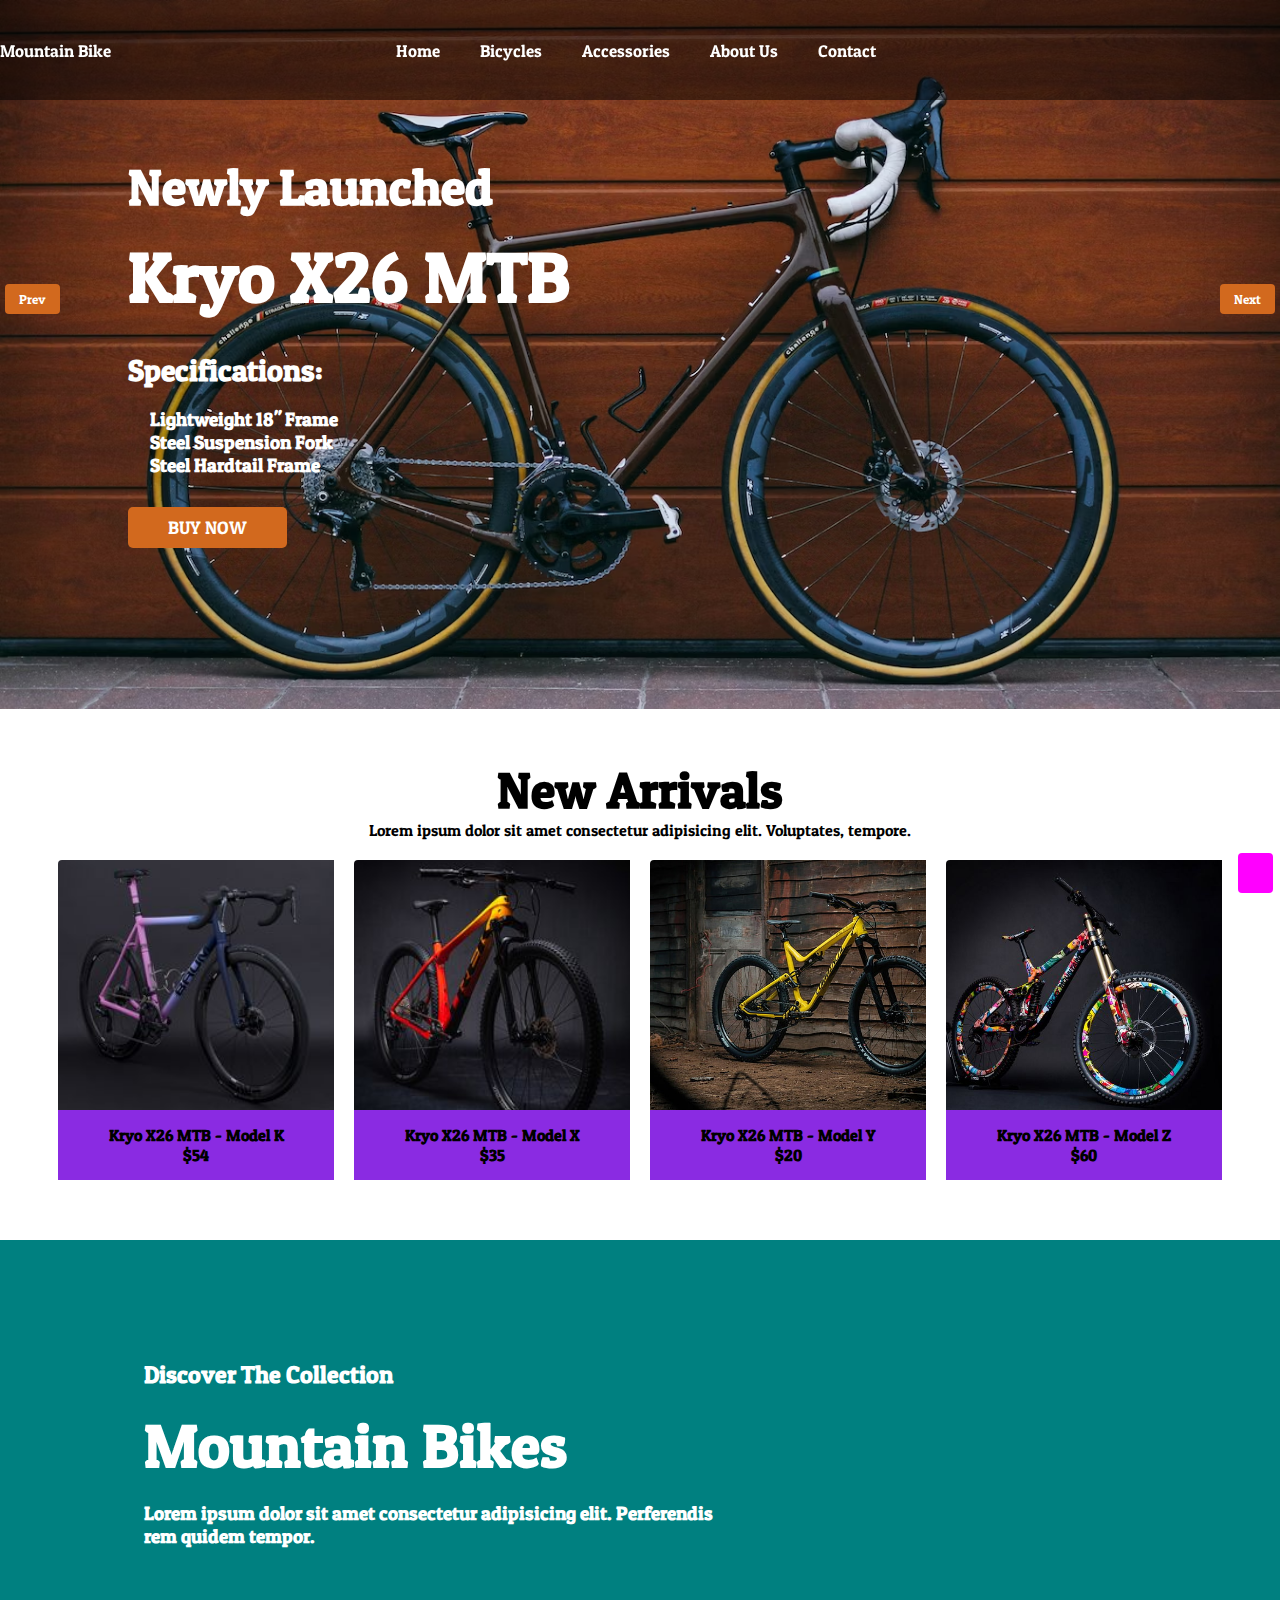
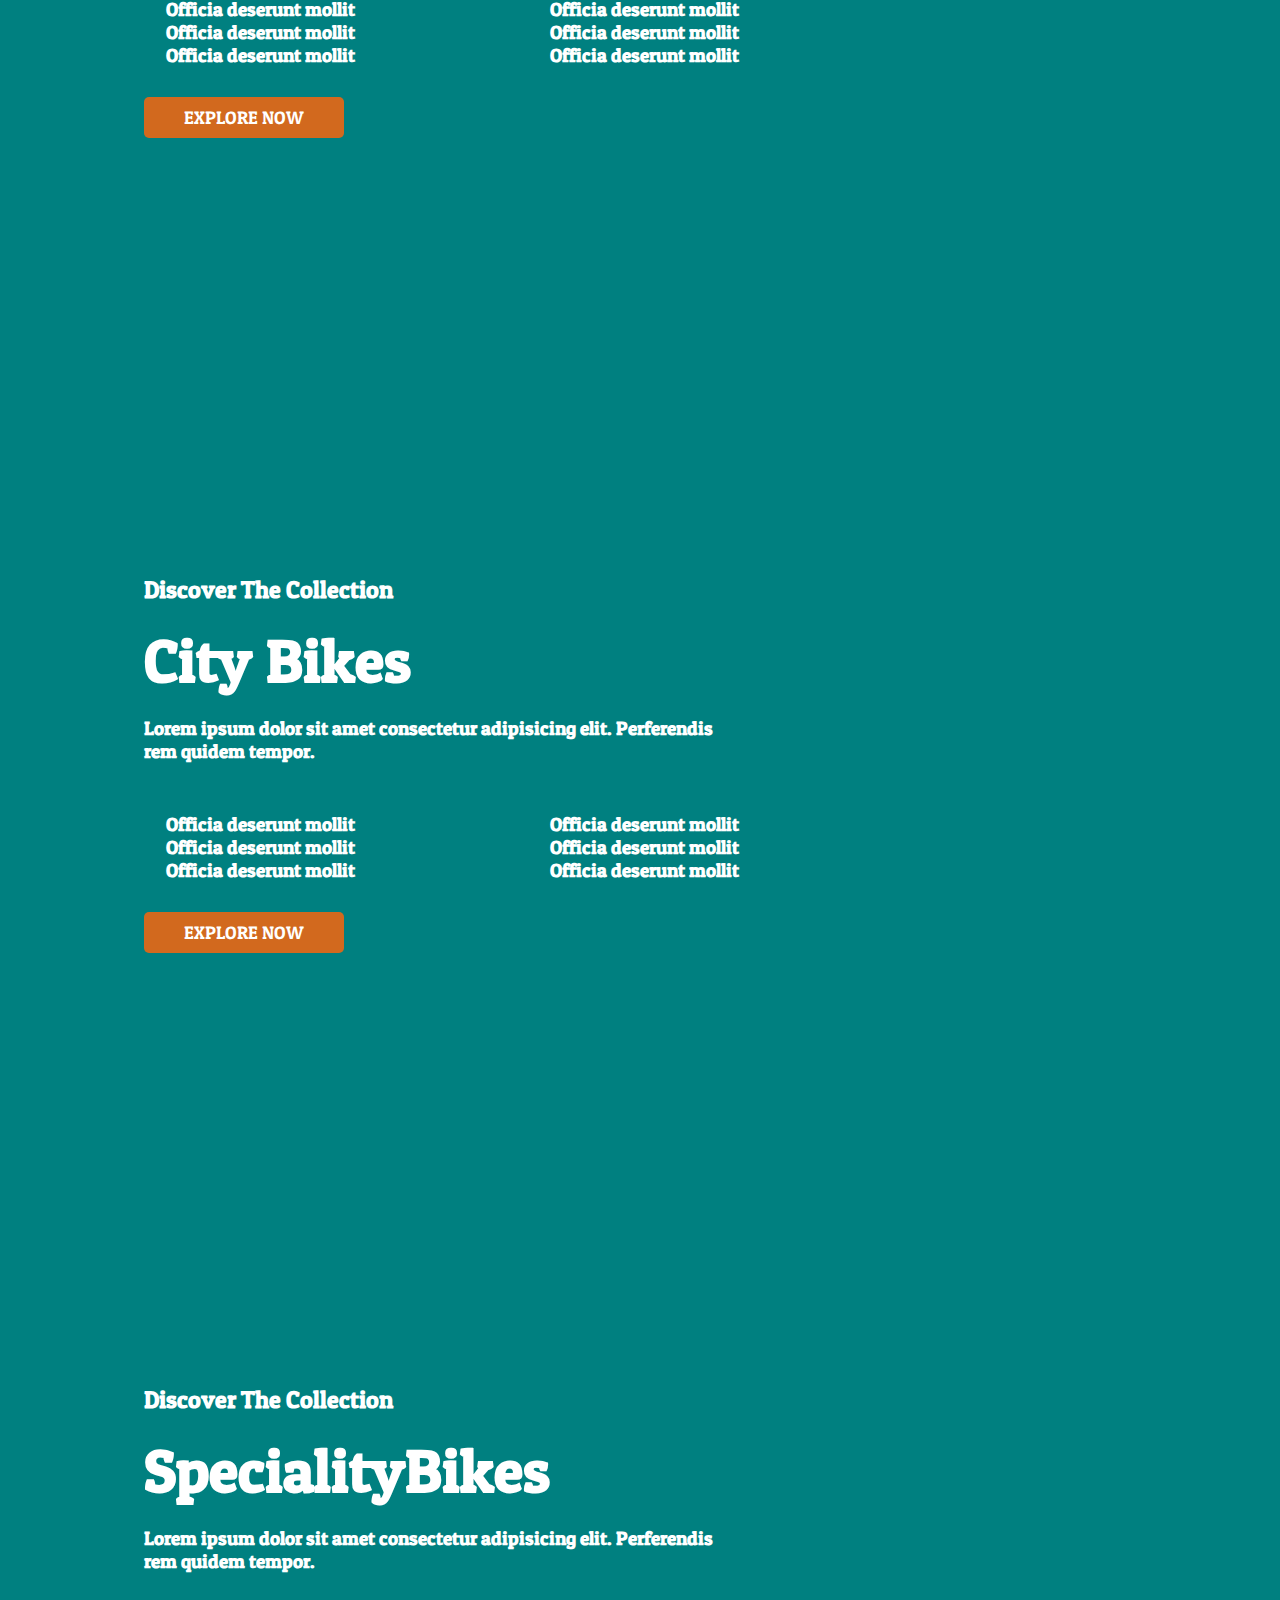
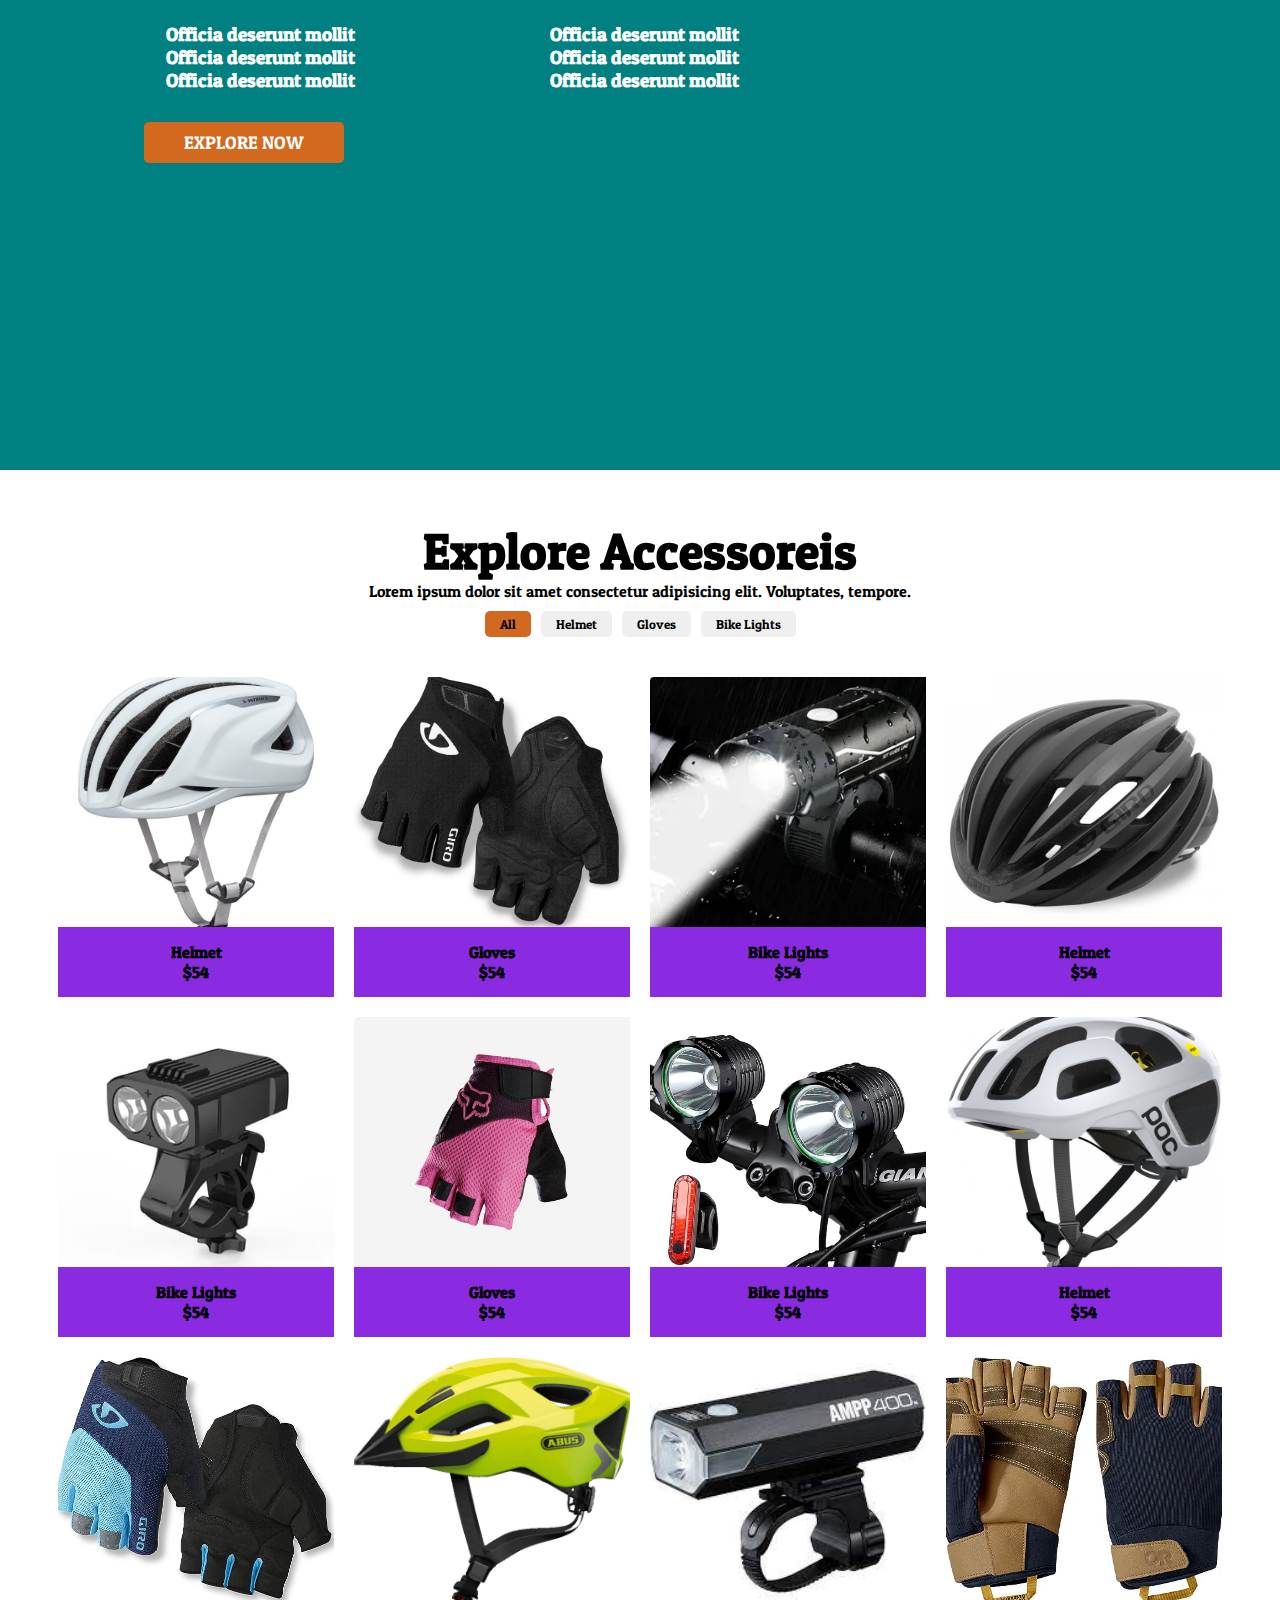
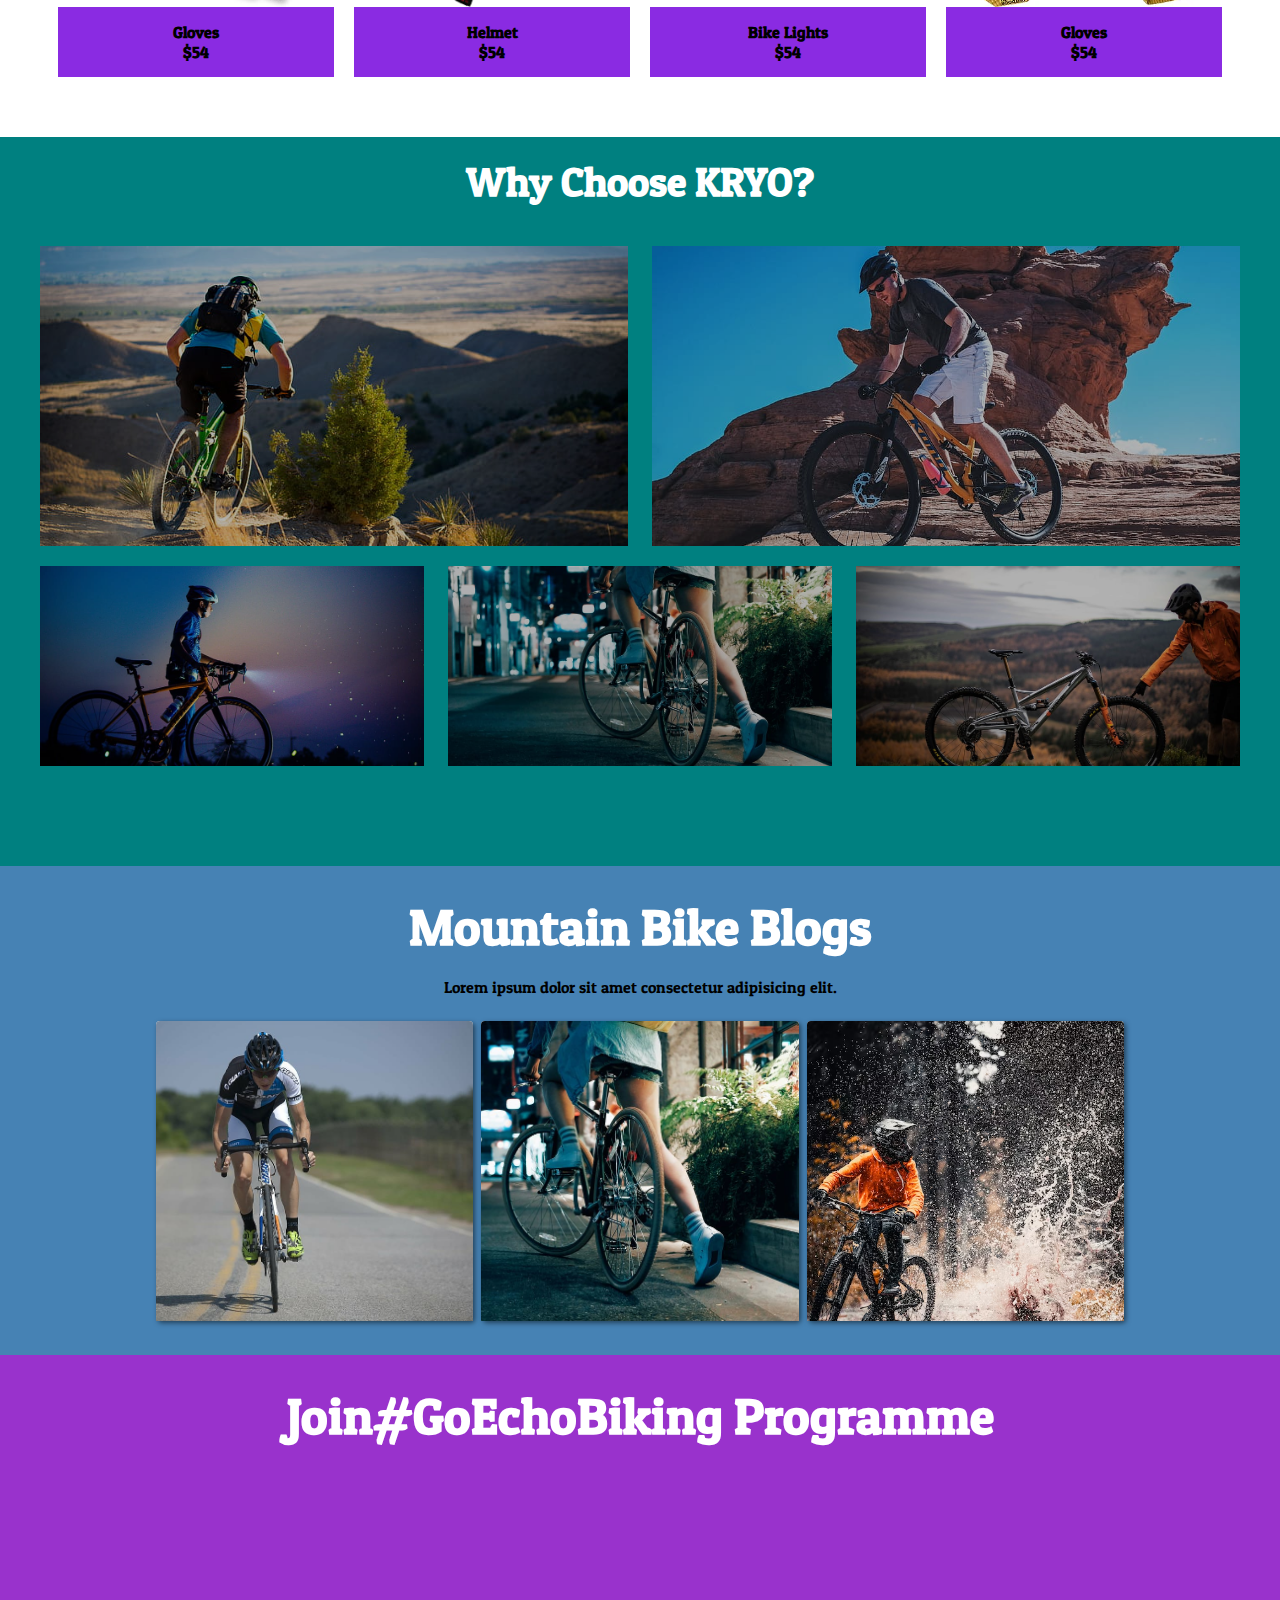
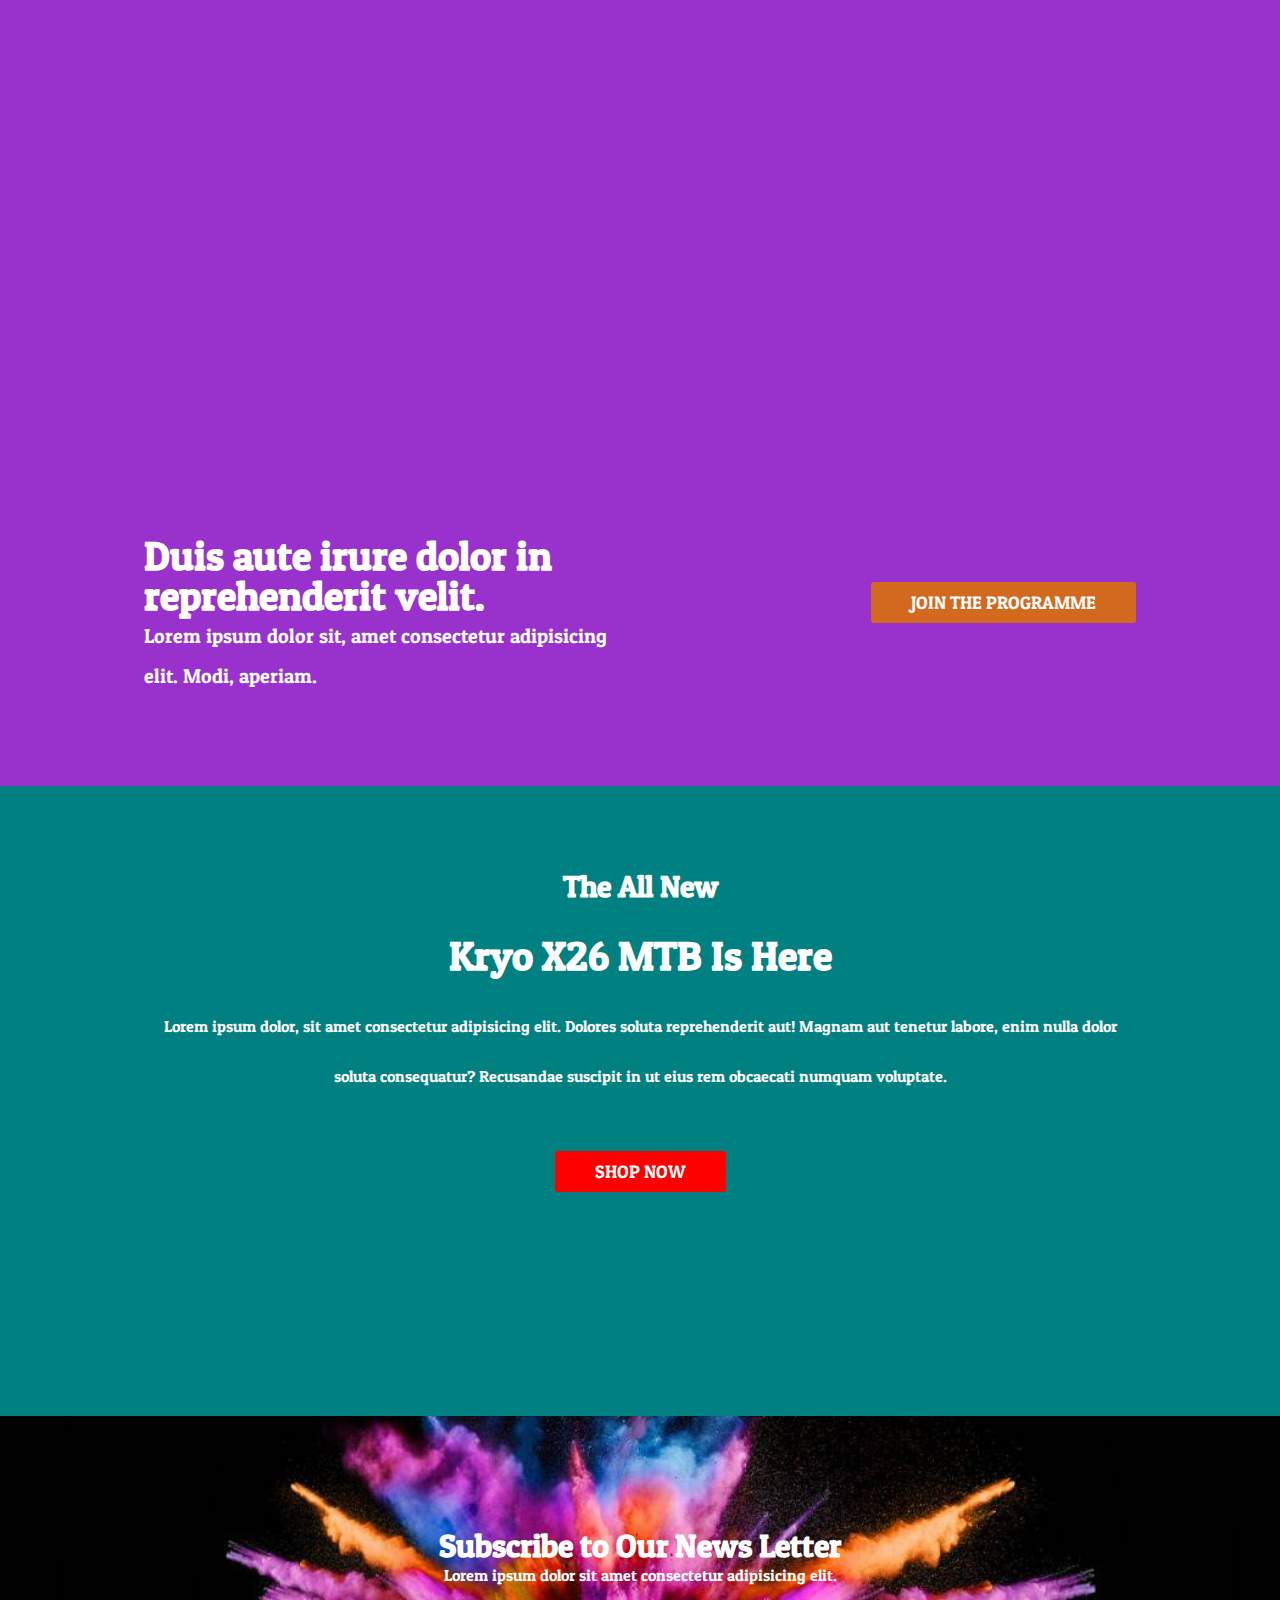
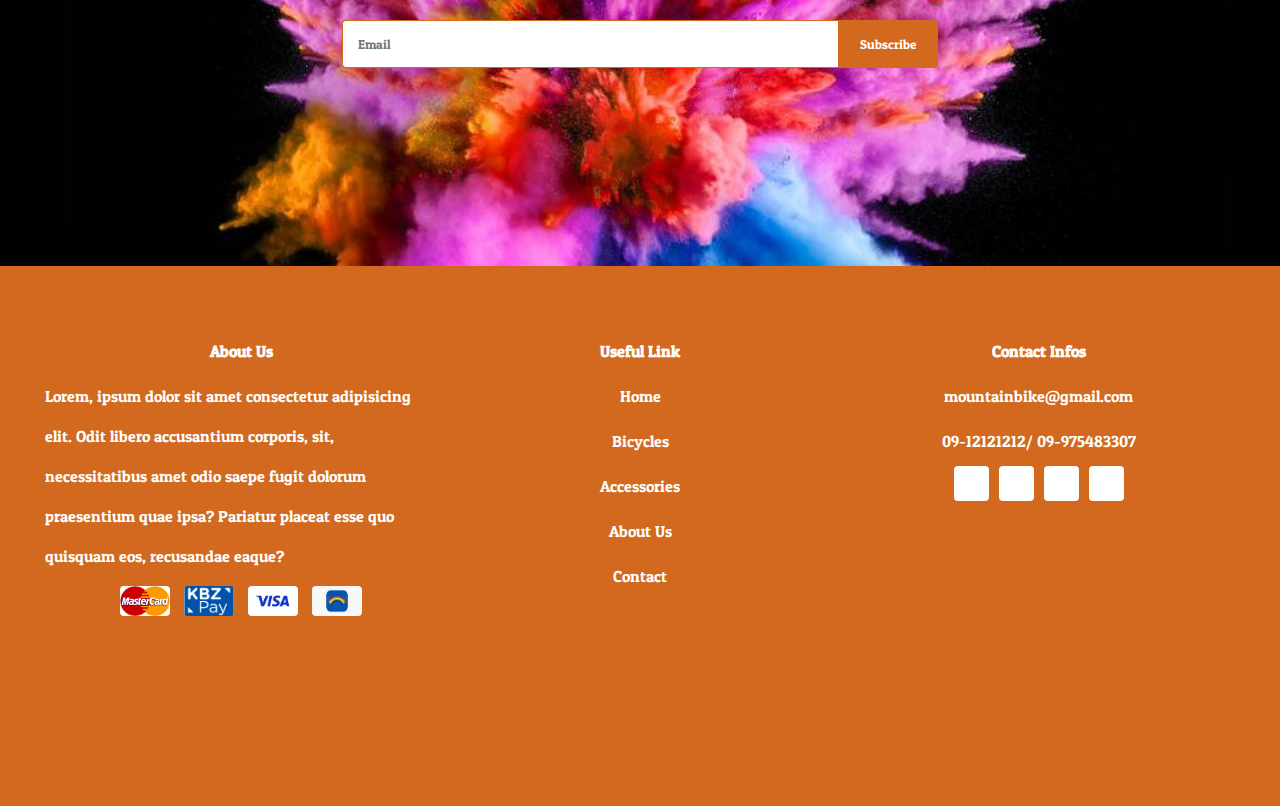
==== index.html @ 36366151 "mtk" ====
<!DOCTYPE html>
<html lang="en">

<head>
    <meta charset="UTF-8">
    <meta name="viewport" content="width=device-width, initial-scale=1.0">
    <title>Mountain Bike Project</title>
    <link rel="stylesheet" href="assets/css/app.css">
    <link rel="stylesheet" href="assets/css/media_query.css">
    <link href="https://unpkg.com/aos@2.3.1/dist/aos.css" rel="stylesheet">
    <link href="https://fonts.googleapis.com/css2?family=Patua+One&display=swap" rel="stylesheet">
    <link rel="stylesheet" href="https://cdnjs.cloudflare.com/ajax/libs/font-awesome/6.4.0/css/all.min.css"
        integrity="sha512-iecdLmaskl7CVkqkXNQ/ZH/XLlvWZOJyj7Yy7tcenmpD1ypASozpmT/E0iPtmFIB46ZmdtAc9eNBvH0H/ZpiBw=="
        crossorigin="anonymous" referrerpolicy="no-referrer" />

</head>

<body>
    <div class="main">
        <!-- Nav Section -->
        <nav id="nav">
            <div class="container">
                <div class="navbar-brand">
                    <a href="index.html">Mountain Bike</a>
                    <ul class="mobile-navbar-icon" id="mobile-navbar-icon">
                
                        <li class="icon-item">
                            <a href=""><i class="fas fa-user"></i></a>
                        </li>
                        <li class="icon-item">
                            <a href=""><i class="fas fa-heart"></i></a>
                        </li>
                        <li class="icon-item">
                            <a href=""><i class="fas fa-shopping-bag"></i></a>
                        </li>
                    </ul>
                    <span id="hambargar"><i class="fas fa-bars"></i></span>
                </div>

                <ul class="navbar-menu" id="navbar-menu">
                    <li><a href="index.html">Home</a></li>
                    <li><a href="#collection">Bicycles</a></li>
                    <li><a href="#products">Accessories</a></li>
                    <li><a href="#blog">About Us</a></li>
                    <li><a href="#footer">Contact</a></li>

                </ul>

                <ul class="navbar-icon">
         
                    <li class="icon-item">
                        <a href=""><i class="fas fa-user"></i></a>
                    </li>
                    <li class="icon-item">
                        <a href=""><i class="fas fa-heart"></i></a>
                    </li>
                    <li class="icon-item">
                        <a href=""><i class="fas fa-shopping-bag"></i></a>
                    </li>

                </ul>
            </div>
        </nav>

        <!-- Slider Section -->
        <section id="slider">
            <div class="container">
                <img src="/assets/images/home bicycle.avif" id="slider1" class="slider active">
                <img src="/assets/images/new bike2.avif" id="slider2" class="slider">
                <img src="/assets/images/new bike4.avif" id="slider3" class="slider">

                <div class="controls">
                    <button class="prev" id="prev_btn"><i class="fas fa-chevron-left"></i> Prev</button>
                    <button class="next" id="next_btn"><i class="fas fa-chevron-right"></i> Next</button>
                </div>

                <div class = "content">
                    <h2>Newly Launched</h2>
                    <h1 class = "mb-30">Kryo X26 MTB</h1>
                    <h3 class = "title ">Specifications:</h3>
                    <div class="second-content">
                        <div class="icon">
                            <i class="fa-solid fa-bullseye"></i>
                            <h3>Lightweight 18" Frame</h3>
                        </div>
                        <div class="icon">
                            <i class="fa-solid fa-bullseye"></i>
                            <h3>Steel Suspension Fork</h3>
                        </div>
                        <div class="icon">
                            <i class="fa-solid fa-bullseye"></i>
                            <h3>Steel Hardtail Frame</h3>
                        </div>
                    </div>
                    <button class = "btn"><a href = "index.html">Buy Now</a></button>
                </div>
            </div>
        </section>

        <!-- New Arrival -->
        <section id="new-arrival" class="products" >
            <div class="container">
                <h2 class="title">New Arrivals</h2>
                <p>Lorem ipsum dolor sit amet consectetur adipisicing elit. Voluptates, tempore.</p>
                <div class="cards">
                    <div class="card">
                        <img src="/assets/images/new bike5.jpg" alt="">
                        <div class="content">
                            <h4>Kryo X26 MTB - Model K</h4>
                            <div class="rating">
                                <i class="fa-solid fa-star"></i>
                                <i class="fa-solid fa-star"></i>
                                <i class="fa-solid fa-star"></i>
                                <i class="fa-solid fa-star"></i>
                                <i class="fa-regular fa-star-half-stroke"></i>

                            </div>
                            <h4>$54</h4>
                        </div>

                        <div class="actions" id="actions">
                            <span><i class="far fa-heart"></i></span>
                            <span><i class="fas fa-shopping-bag"></i></span>
                            <span>
                                <a href="product_detail.html"><i class="fas fa-search"></i></a>
                            </span>
                        </div>
                    </div>

                    <div class="card">
                        <img src="/assets/images/new bike3.jpg" alt="">
                        <div class="content">
                            <h4>Kryo X26 MTB - Model X</h4>
                            <div class="rating">
                                <i class="fa-solid fa-star"></i>
                                <i class="fa-solid fa-star"></i>
                                <i class="fa-solid fa-star"></i>
                                <i class="fa-regular fa-star"></i>
                                <i class="fa-regular fa-star"></i>

                            </div>
                            <h4>$35</h4>
                        </div>

                        <div class="actions" id="actions">
                            <span><i class="far fa-heart"></i></span>
                            <span><i class="fas fa-shopping-bag"></i></span>
                            <span>
                                <a href="product_detail.html"><i class="fas fa-search"></i></a>
                            </span>
                        </div>
                    </div>

                    <div class="card">
                        <img src="/assets/images/bike9.jpg" alt="">
                        <div class="content">
                            <h4>Kryo X26 MTB - Model Y</h4>
                            <div class="rating">
                                <i class="fa-solid fa-star"></i>
                                <i class="fa-solid fa-star"></i>
                                <i class="fa-regular fa-star"></i>
                                <i class="fa-regular fa-star"></i>
                                <i class="fa-regular fa-star"></i>

                            </div>
                            <h4>$20</h4>
                        </div>

                        <div class="actions" id="actions">
                            <span><i class="far fa-heart"></i></span>
                            <span><i class="fas fa-shopping-bag"></i></span>
                            <span>
                                <a href="product_detail.html"><i class="fas fa-search"></i></a>
                            </span>
                        </div>
                    </div>

                    <div class="card">
                        <img src="/assets/images/new bike1.jpg" alt="">
                        <div class="content">
                            <h4>Kryo X26 MTB - Model Z</h4>
                            <div class="rating">
                                <i class="fa-solid fa-star"></i>
                                <i class="fa-solid fa-star"></i>
                                <i class="fa-solid fa-star"></i>
                                <i class="fa-solid fa-star"></i>
                                <i class="fa-solid fa-star"></i>

                            </div>
                            <h4>$60</h4>
                        </div>

                        <div class="actions" id="actions">
                            <span><i class="far fa-heart"></i></span>
                            <span><i class="fas fa-shopping-bag"></i></span>
                            <span>
                                <a href="product_detail.html"><i class="fas fa-search"></i></a>
                            </span>
                        </div>
                    </div>

                </div>
            </div>
        </section>

        <!-- Collection -->
        <section id="collection">
            <div class="main-container">
                <div class="container">
                    <div class="content">
                        <h2>Discover The Collection</h2>
                        <h1>Mountain Bikes</h1>
                        <h3>Lorem ipsum dolor sit amet consectetur adipisicing elit. Perferendis rem quidem tempor.</h3>
                    </div>
                    <div class="second-container">
                        <div class="second-content">
                            <div class="icon">
                                <i class="fa-solid fa-bullseye"></i>
                                <h3>Officia deserunt mollit</h3>
                            </div>
                            <div class="icon">
                                <i class="fa-solid fa-bullseye"></i>
                                <h3>Officia deserunt mollit</h3>
                            </div>
                            <div class="icon">
                                <i class="fa-solid fa-bullseye"></i>
                                <h3>Officia deserunt mollit</h3>
                            </div>
                        </div>

                        <div class="second-content">
                            <div class="icon">
                                <i class="fa-solid fa-bullseye"></i>
                                <h3>Officia deserunt mollit</h3>
                            </div>
                            <div class="icon">
                                <i class="fa-solid fa-bullseye"></i>
                                <h3>Officia deserunt mollit</h3>
                            </div>
                            <div class="icon">
                                <i class="fa-solid fa-bullseye"></i>
                                <h3>Officia deserunt mollit</h3>
                            </div>
                        </div>
                    </div>
                    <button type="submit" class="btn">Explore Now</button>
                </div>
            </div>


        </section>

        <!-- Collection -->
        <section id="collection" class="collection2">
            <div class="main-container">
                <div class="container">
                    <div class="content">
                        <h2>Discover The Collection</h2>
                        <h1>City Bikes</h1>
                        <h3>Lorem ipsum dolor sit amet consectetur adipisicing elit. Perferendis rem quidem tempor.</h3>
                    </div>
                    <div class="second-container">
                        <div class="second-content">
                            <div class="icon">
                                <i class="fa-solid fa-bullseye"></i>
                                <h3>Officia deserunt mollit</h3>
                            </div>
                            <div class="icon">
                                <i class="fa-solid fa-bullseye"></i>
                                <h3>Officia deserunt mollit</h3>
                            </div>
                            <div class="icon">
                                <i class="fa-solid fa-bullseye"></i>
                                <h3>Officia deserunt mollit</h3>
                            </div>
                        </div>

                        <div class="second-content">
                            <div class="icon">
                                <i class="fa-solid fa-bullseye"></i>
                                <h3>Officia deserunt mollit</h3>
                            </div>
                            <div class="icon">
                                <i class="fa-solid fa-bullseye"></i>
                                <h3>Officia deserunt mollit</h3>
                            </div>
                            <div class="icon">
                                <i class="fa-solid fa-bullseye"></i>
                                <h3>Officia deserunt mollit</h3>
                            </div>
                        </div>
                    </div>
                    <button type="submit" class="btn">Explore Now</button>
                </div>
            </div>


        </section>

        <!-- Collection -->
        <section id="collection" class="collection3">
            <div class="main-container">
                <div class="container">
                    <div class="content">
                        <h2>Discover The Collection</h2>
                        <h1>SpecialityBikes</h1>
                        <h3>Lorem ipsum dolor sit amet consectetur adipisicing elit. Perferendis rem quidem tempor.</h3>
                    </div>
                    <div class="second-container">
                        <div class="second-content">
                            <div class="icon">
                                <i class="fa-solid fa-bullseye"></i>
                                <h3>Officia deserunt mollit</h3>
                            </div>
                            <div class="icon">
                                <i class="fa-solid fa-bullseye"></i>
                                <h3>Officia deserunt mollit</h3>
                            </div>
                            <div class="icon">
                                <i class="fa-solid fa-bullseye"></i>
                                <h3>Officia deserunt mollit</h3>
                            </div>
                        </div>

                        <div class="second-content">
                            <div class="icon">
                                <i class="fa-solid fa-bullseye"></i>
                                <h3>Officia deserunt mollit</h3>
                            </div>
                            <div class="icon">
                                <i class="fa-solid fa-bullseye"></i>
                                <h3>Officia deserunt mollit</h3>
                            </div>
                            <div class="icon">
                                <i class="fa-solid fa-bullseye"></i>
                                <h3>Officia deserunt mollit</h3>
                            </div>
                        </div>
                    </div>
                    <button type="submit" class="btn">Explore Now</button>
                </div>
            </div>


        </section>

        <!-- Popular Products Section -->
        <section id="products" class="products">
            <div class="container">
                <h2 class="title">Explore Accessoreis</h2>
                <p>Lorem ipsum dolor sit amet consectetur adipisicing elit. Voluptates, tempore.</p>
                <div class="filterable-btns">
                    <button id="all_btn" class="active">All</button>
                    <button id="helmet_btn">Helmet</button>
                    <button id="gloves_btn">Gloves</button>
                    <button id="light_btn">Bike Lights</button>

                </div>
                <div class="cards">
                    <div class="card pcard helmet">
                        <img src="/assets/images/helmet1.jpg" alt="">
                        <div class="content">
                            <h4>Helmet</h4>
                            <div class="rating">
                                <i class="fa-solid fa-star"></i>
                                <i class="fa-solid fa-star"></i>
                                <i class="fa-regular fa-star"></i>
                                <i class="fa-regular fa-star"></i>
                                <i class="fa-regular fa-star"></i>
                            </div>
                            <h4>$54</h4>
                        </div>

                        <div class="actions" id="actions">
                            <span><i class="far fa-heart"></i></span>
                            <span><i class="fas fa-shopping-bag"></i></span>
                            <span><i class="fas fa-search"></i></span>
                        </div>
                    </div>

                    <div class="card pcard gloves">
                        <img src="/assets/images/gloves1.jpg" alt="">
                        <div class="content">
                            <h4>Gloves</h4>
                            <div class="rating">
                                <i class="fa-solid fa-star"></i>
                                <i class="fa-solid fa-star"></i>
                                <i class="fa-regular fa-star-half-stroke"></i>
                                <i class="fa-regular fa-star"></i>
                                <i class="fa-regular fa-star"></i>
                            </div>
                            <h4>$54</h4>
                        </div>

                        <div class="actions" id="actions">
                            <span><i class="far fa-heart"></i></span>
                            <span><i class="fas fa-shopping-bag"></i></span>
                            <span><i class="fas fa-search"></i></span>
                        </div>
                    </div>

                    <div class="card pcard light">
                        <img src="/assets/images/light1.webp" alt="">
                        <div class="content">
                            <h4>Bike Lights</h4>
                            <div class="rating">
                                <i class="fa-solid fa-star"></i>
                                <i class="fa-solid fa-star"></i>
                                <i class="fa-solid fa-star"></i>
                                <i class="fa-regular fa-star-half-stroke"></i>
                                <i class="fa-regular fa-star"></i>
                            </div>
                            <h4>$54</h4>
                        </div>

                        <div class="actions" id="actions">
                            <span><i class="far fa-heart"></i></span>
                            <span><i class="fas fa-shopping-bag"></i></span>
                            <span><i class="fas fa-search"></i></span>
                        </div>
                    </div>

                    <div class="card pcard helmet">
                        <img src="/assets/images/helmet2.jpg" alt="">
                        <div class="content">
                            <h4>Helmet</h4>
                            <div class="rating">
                                <i class="fa-solid fa-star"></i>
                                <i class="fa-regular fa-star-half-stroke"></i>
                                <i class="fa-regular fa-star"></i>
                                <i class="fa-regular fa-star"></i>
                                <i class="fa-regular fa-star"></i>
                            </div>
                            <h4>$54</h4>
                        </div>

                        <div class="actions" id="actions">
                            <span><i class="far fa-heart"></i></span>
                            <span><i class="fas fa-shopping-bag"></i></span>
                            <span><i class="fas fa-search"></i></span>
                        </div>
                    </div>

                    <div class="card pcard light">
                        <img src="/assets/images/light2.webp" alt="">
                        <div class="content">
                            <h4>Bike Lights</h4>
                            <div class="rating">
                                <i class="fa-solid fa-star"></i>
                                <i class="fa-solid fa-star"></i>
                                <i class="fa-solid fa-star"></i>
                                <i class="fa-regular fa-star-half-stroke"></i>
                                <i class="fa-regular fa-star"></i>
                            </div>
                            <h4>$54</h4>
                        </div>

                        <div class="actions" id="actions">
                            <span><i class="far fa-heart"></i></span>
                            <span><i class="fas fa-shopping-bag"></i></span>
                            <span><i class="fas fa-search"></i></span>
                        </div>
                    </div>

                    <div class="card pcard gloves">
                        <img src="/assets/images/gloves2.jpg" alt="">
                        <div class="content">
                            <h4>Gloves</h4>
                            <div class="rating">
                                <i class="fa-solid fa-star"></i>
                                <i class="fa-solid fa-star"></i>
                                <i class="fa-solid fa-star"></i>
                                <i class="fa-solid fa-star"></i>
                                <i class="fa-solid fa-star"></i>

                            </div>
                            <h4>$54</h4>
                        </div>

                        <div class="actions" id="actions">
                            <span><i class="far fa-heart"></i></span>
                            <span><i class="fas fa-shopping-bag"></i></span>
                            <span><i class="fas fa-search"></i></span>
                        </div>
                    </div>

                    <div class="card pcard light">
                        <img src="/assets/images/light3.jpg" alt="">
                        <div class="content">
                            <h4>Bike Lights</h4>
                            <div class="rating">
                                <i class="fa-solid fa-star"></i>
                                <i class="fa-solid fa-star"></i>
                                <i class="fa-regular fa-star"></i>
                                <i class="fa-regular fa-star"></i>
                                <i class="fa-regular fa-star"></i>
                            </div>
                            <h4>$54</h4>
                        </div>

                        <div class="actions" id="actions">
                            <span><i class="far fa-heart"></i></span>
                            <span><i class="fas fa-shopping-bag"></i></span>
                            <span><i class="fas fa-search"></i></span>
                        </div>
                    </div>

                    <div class="card pcard helmet">
                        <img src="/assets/images/helmet3.jpg" alt="">
                        <div class="content">
                            <h4>Helmet</h4>
                            <div class="rating">
                                <i class="fa-solid fa-star"></i>
                                <i class="fa-regular fa-star-half-stroke"></i>
                                <i class="fa-regular fa-star"></i>
                                <i class="fa-regular fa-star"></i>
                                <i class="fa-regular fa-star"></i>
                            </div>
                            <h4>$54</h4>
                        </div>

                        <div class="actions" id="actions">
                            <span><i class="far fa-heart"></i></span>
                            <span><i class="fas fa-shopping-bag"></i></span>
                            <span><i class="fas fa-search"></i></span>
                        </div>
                    </div>

                    <div class="card pcard gloves">
                        <img src="/assets/images/gloves3.jpg" alt="">
                        <div class="content">
                            <h4>Gloves</h4>
                            <div class="rating">
                                <i class="fa-solid fa-star"></i>
                                <i class="fa-solid fa-star"></i>
                                <i class="fa-solid fa-star"></i>
                                <i class="fa-solid fa-star"></i>
                                <i class="fa-regular fa-star"></i>
                            </div>
                            <h4>$54</h4>
                        </div>

                        <div class="actions" id="actions">
                            <span><i class="far fa-heart"></i></span>
                            <span><i class="fas fa-shopping-bag"></i></span>
                            <span><i class="fas fa-search"></i></span>
                        </div>
                    </div>

                    <div class="card pcard helmet">
                        <img src="/assets/images/helmet4.webp" alt="">
                        <div class="content">
                            <h4>Helmet</h4>
                            <div class="rating">
                                <i class="fa-solid fa-star"></i>
                                <i class="fa-solid fa-star"></i>
                                <i class="fa-solid fa-star"></i>
                                <i class="fa-solid fa-star"></i>
                                <i class="fa-regular fa-star-half-stroke"></i>

                            </div>
                            <h4>$54</h4>
                        </div>

                        <div class="actions" id="actions">
                            <span><i class="far fa-heart"></i></span>
                            <span><i class="fas fa-shopping-bag"></i></span>
                            <span><i class="fas fa-search"></i></span>
                        </div>
                    </div>

                    <div class="card pcard light">
                        <img src="/assets/images/light4.jpg" alt="">
                        <div class="content">
                            <h4>Bike Lights</h4>
                            <div class="rating">
                                <i class="fa-solid fa-star"></i>
                                <i class="fa-solid fa-star"></i>
                                <i class="fa-solid fa-star"></i>
                                <i class="fa-solid fa-star"></i>
                                <i class="fa-regular fa-star-half-stroke"></i>

                            </div>
                            <h4>$54</h4>
                        </div>

                        <div class="actions" id="actions">
                            <span><i class="far fa-heart"></i></span>
                            <span><i class="fas fa-shopping-bag"></i></span>
                            <span><i class="fas fa-search"></i></span>
                        </div>
                    </div>

                    <div class="card pcard gloves">
                        <img src="/assets/images/gloves4.webp" alt="">
                        <div class="content">
                            <h4>Gloves</h4>
                            <div class="rating">
                                <i class="fa-solid fa-star"></i>
                                <i class="fa-solid fa-star"></i>
                                <i class="fa-solid fa-star"></i>
                                <i class="fa-solid fa-star"></i>
                                <i class="fa-regular fa-star-half-stroke"></i>

                            </div>
                            <h4>$54</h4>
                        </div>

                        <div class="actions" id="actions">
                            <span><i class="far fa-heart"></i></span>
                            <span><i class="fas fa-shopping-bag"></i></span>
                            <span><i class="fas fa-search"></i></span>
                        </div>
                    </div>
                </div>
            </div>
        </section>

        <section id="why">
            <div class="container">
                <h1 class="title text-center">Why Choose KRYO?</h1>
                <div class="cards">
                    <div class="card">
                        <img src="/assets/images/bike10.jpg" alt="">
                        <div class="content">
                            <h1>Light weight</h1>
                            <p class="left">Lorem ipsum dolor sit amet consectetur adipisicing elit. Explicabo
                                voluptates animi labore architecto assumenda fuga?</p>
                        </div>
                    </div>

                    <div class="card">
                        <img src="/assets/images/bike11.jpg" alt="">
                        <div class="content">
                            <h1>Lifetime Warrenty</h1>
                            <p class="left">Lorem ipsum dolor sit amet consectetur adipisicing elit. Explicabo
                                voluptates animi labore architecto assumenda fuga?</p>
                        </div>
                    </div>

                    <div class="card small">
                        <img src="/assets/images/bike12.jpg" alt="">
                        <div class="content small">
                            <h1>Biggest Service Network</h1>
                            
                        </div>
                    </div>

                    <div class="card small">
                        <img src="/assets/images/bike16.jpg" alt="">
                        <div class="content small">
                            <h1>99% Assembled Delivery</h1>

                        </div>
                    </div>

                    <div class="card small">
                        <img src="/assets/images/bike14.jpg" alt="">
                        <div class="content small">
                            <h1>Free First Bike Service</h1>
                        </div>
                    </div>
                </div>
            </div>
        </section>

        <!-- Fashion Blog Section -->
        <section id="blog" >
            <div class="container">
                <h2 class="title text-center">Mountain Bike Blogs</h2>
                <p>Lorem ipsum dolor sit amet consectetur adipisicing elit.</p>
                <div class="cards">
                    <div class="card">
                        <img src="/assets/images/bike15.jpg" alt="">
                        <div class="content">
                            <h4>Blog Title - Something</h4>
                            Lorem ipsum dolor sit, amet consectetur adipisicing elit. Quaerat est voluptatum tempora
                            <span class="date">21 July</span>
                        </div>
                    </div>

                    <div class="card">
                        <img src="/assets/images/bike16.jpg" alt="">
                        <div class="content">
                            <h4>Blog Title - Something</h4>
                            Lorem ipsum dolor sit, amet consectetur adipisicing elit. Quaerat est voluptatum tempora
                            <span class="date">25 July</span>
                        </div>
                    </div>

                    <div class="card">
                        <img src="/assets/images/bike2.avif" alt="">
                        <div class="content">
                            <h4>Blog Title - Something</h4>
                            Lorem ipsum dolor sit, amet consectetur adipisicing elit. Quaerat est voluptatum tempora
                            <span class="date">23 July</span>
                        </div>
                    </div>

                </div>
            </div>
        </section>

        <section id="join">
            <div class="container">
                <h1 class="title text-center">Join#GoEchoBiking Programme</h1>
                <div class="video-container">
                    <iframe width="1200" height="600" src="https://www.youtube.com/embed/ZHC83lE2qM4"
                        title="YouTube video player" frameborder="0"
                        allow="accelerometer; autoplay; clipboard-write; encrypted-media; gyroscope; picture-in-picture; web-share"
                        allowfullscreen></iframe>
                </div>
                <div class="content">
                    <div class="first">
                        <h1>Duis aute irure dolor in reprehenderit velit.</h1>
                        <p class="left">Lorem ipsum dolor sit, amet consectetur adipisicing elit. Modi, aperiam.</p>
                    </div>
                    <div class="btn-container">
                        <button type="submit" class="btn">Join The Programme</button>
                    </div>
                </div>
            </div>
        </section>


        <section id="shop">
            <div class="container">
                <div class="content">
                    <h2 class="text-center">The All New</h2>
                    <h1 class="text-center">Kryo X26 MTB Is Here</h1>
                    <p class="text-center">Lorem ipsum dolor, sit amet consectetur adipisicing elit. Dolores soluta
                        reprehenderit aut! Magnam aut tenetur labore, enim nulla dolor soluta consequatur? Recusandae
                        suscipit in ut eius rem obcaecati numquam voluptate.</p>
                    <button class="btn"><a href = "index.html">Shop Now</a></button>
                </div>
            </div>
        </section>

        <!-- News Letter Section -->
        <section id="news-letter">
            <div class="container">
                <h1 class="title text-center">Subscribe to Our News Letter</h1>
                <p>Lorem ipsum dolor sit amet consectetur adipisicing elit.</p>
                <form>
                    <input type="text" placeholder="Email">
                    <button class="btn">Subscribe</button>
                </form>
            </div>
        </section>

        <!-- Footer Section -->
        <section id="footer">
            <div class="container">
                <ul>
                    <li>
                        <h4>About Us</h4>
                    </li>
                    <p>Lorem, ipsum dolor sit amet consectetur adipisicing elit. Odit libero accusantium corporis, sit,
                        necessitatibus amet odio saepe fugit dolorum praesentium quae ipsa? Pariatur placeat esse quo
                        quisquam eos, recusandae eaque?</p>
                    <li>
                        <img src="/assets/images/master-card.png" alt="">
                        <img src="/assets/images/kbz.png" alt="">
                        <img src="/assets/images/visa.png" alt="">
                        <img src="/assets/images/cb pay.jpg" alt="">

                    </li>
                </ul>

                <ul>
                    <li>
                        <h4>Useful Link</h4>
                    </li>
                    <li><a href="index.html">Home</a></li>
                    <li><a href="#collection">Bicycles</a></li>
                    <li><a href="#products">Accessories</a></li>
                    <li><a href="#blog">About Us</a></li>
                    <li><a href="#footer">Contact</a></li>
                </ul>

                <ul>
                    <li>
                        <h4>Contact Infos</h4>
                    </li>
                    <li>mountainbike@gmail.com</li>
                    <li>09-12121212/ 09-975483307</li>
                    <li class="social-medias">
                        <a href="#"><i class="fab fa-facebook"></i></a>
                        <a href="#"><i class="fab fa-youtube"></i></a>
                        <a href="#"><i class="fab fa-twitter"></i></a>
                        <a href="#"><i class="fab fa-linkedin"></i></a>

                    </li>

                </ul>
            </div>
        </section>

        <a href="#slider" id="gototop">
            <i class="fa-solid fa-arrow-up"></i>
        </a>
        <script src="assets/js/app.js"></script>
    </div>
    </div>
</body>

</html>
---- assets/css/app.css ----
*{
    margin:0;
    padding:0;
    box-sizing:border-box;
    font-family: 'Patua One', cursive;
    scroll-behavior:smooth;
}

.left{
    text-align:left;
}

.text-center{
    text-align: center;
}

.mb-30{
    margin-bottom:30px;
}

body{
    background-color:#008080;
 
}
/* === Open Nav Section === */


#nav{
    background-color:rgba(0,0,0,0.5);
    position:fixed;
    width:100%;
    top:0;
    z-index:1;
    overflow:hidden;
}

#nav.bg{
    background-color:#d2691e;
}


#nav > .container{
    max-width:1400px;
    min-height:100px;
    margin:auto;
    display:flex;
    justify-content:space-between;
    align-items:center;
    
}

#nav a{
    color:rgb(255,255,255);
    font-size:17px;
}

#nav a:hover{
    color:#ADFF2F;
}


#nav .navbar-brand a{
    text-decoration:none;
}


/* #nav > .container > *{
    flex-basis:33.33%; 
} */

#nav .navbar-menu, #nav .navbar-icon{
    display:flex;
    list-style-type:none;
    justify-content:flex-end;
}

#nav .navbar-menu li, #nav .navbar-icon li{
    padding:0px 20px;
}

#nav .navbar-menu li a, #nav .navbar-icon li a{
    text-decoration:none;
}

#nav .navbar-menu.active{
    display:block;
}

#nav .mobile-navbar-icon, #nav #hambargar{
    display:none;
}

/* #nav .navbar-icon .search{
    display:flex;
} */

#nav .navbar-icon  input{
    width:60px;
    border:none;
    border:1px solid gray;
    border-right:none;
    border-top-left-radius:4px;
    border-bottom-left-radius:4px;
    padding:5px 4px;
    transition:0.5s ease;
}

#nav .navbar-icon button{
    width:30px;
    border:1px solid gray;
    border-left:none;
    border-top-right-radius:4px;
    border-bottom-right-radius:4px;
    background-color:#36454f;
    color:#fff;
}


/* === Close Nav Section === */


/* === Open Slider Section === */

#slider{
    overflow:hidden;
}

#slider > .container{
  position:relative;
}

#slider .content{
    position:absolute;
    top:20%;
    left:10%;
    color:#fff;
}

#slider .content h1{
    font-size:70px;
    line-height:90px;
}

#slider .content h2{
    font-size:50px;
    line-height:90px;
}

#slider .content .title{
    font-size:30px;
    margin-bottom:20px;
}


#slider .content .second-content{
    display:flex;
    flex-direction:column;
}

#slider .second-content .icon{
    display:flex;
}

#slider .second-content .icon i {
    padding:6px;
    color:#fff;
}

#slider .content .btn{
    margin-top:30px;
    padding:10px 40px;
    background-color:#d2691e;
    color:#fff;
    border-radius:5px;
    border:none;
    text-transform:uppercase;
    font-size:18px;
    position:relative;
    z-index:1;
    overflow:hidden;
}

#slider .content .btn a{
    text-decoration:none;
    color:#fff;
}

#slider .content .btn::before{
    content: "";
    width:100%;
    height:100%;
    position:absolute;
    top:0;
    left:0;
    background-color:yellow;
    transform-origin:top left;
    transform:rotate(90deg);
    transition:all 0.5s;
    z-index:-1;
}

#slider .content .btn:hover:before{
    transform:rotate(0deg);
}



#slider .second-content h3{
    margin-left:10px;
}

#slider img{
    width:100%;
    max-height:800px;
    object-fit:cover;
    object-position:50% 50%;
    display:none;
}

#slider img.active{
    display:block;
}


#slider .prev, #slider .next{
    position:absolute;
    top:40%;
    width:55px;
    height:30px;
    border-radius:4px;
    border:none;
    background-color:#d2691e;
    color:#fff;
}

#slider .prev{ 
    left:5px;
}

#slider .next{
    right:5px;
}




/* === Close Slider Section === */

/* === Open New Arrival Section === */

.products{
    padding:50px 0;
    background-color:#fff;
}

.products > .container{
    max-width:1200px;
    margin:auto;
}

.products .title{
    font-size:50px;
}

.products .title,p{
    text-align:center;
}

.products p{
    margin-bottom:10px;
}

.products .filterable-btns{
    text-align:center;
}

.filterable-btns button{
    margin:0 3px;
    padding:5px 15px;
    border-radius:5px;
    border:none;
    margin-bottom:30px;

}


.filterable-btns button.active{
    background-color:#d2691e;
}

.products .cards{
    display:flex;
    flex-wrap:wrap;
    justify-content:center;
}

.products .cards .card{
    flex-basis:23%;
    border-raidus:4px;
    margin:4px;
    position:relative;
    margin:10px;
    background-color:#fff;
    display:flex;
    flex-direction:column;
    transform:scale(1);
    overflow:hidden;
}
.products .cards .card .content{
    padding:15px;
}

.products .cards .card:hover img{
    transform:scale(1.05);
}

.products .cards .card img{
    width:100%;
    height:250px;
    object-fit:cover;
    object-position:50% 50%;
    border-top-left-radius:4px;
    border-top-left-radius:4px;
    transition:0.3s ease;
}
.products .cards .card .content{
    text-align:center;
    background-color:#8A2BE2;
}

.products .cards .card .content .rating i{
    color:orange;
}

.products .cards .actions{
    display:flex;
    flex-direction:column;
    position:absolute;
    top:5%;
    right:6px;
    height:0px;
    overflow:hidden;
    transition:all 0.5s ease;

}

.products .cards .card:hover .actions{
    height:150px;
}



.products .cards .actions span{
    margin:8px 0;
    width:30px;
    height:30px;
    background-color:#d2691e;
    border-radius:50%;
    text-align:center;
    justify-content:space-between;
    line-height:30px;
    color:#fff;

}

.products .cards .actions span a{
    color:#fff;
}

/* === Close New Arrival Section === */

/* === Open Collection Section === */

#collection{
    padding:20px 0;
    background-image:url('/assets/images/new bike7.avif');
    background-size:cover;
    background-position:100% 40%;
    background-attachment:fixed;
    height:90vh;
    color:#fff;
}

#collection > .main-container{
    max-width:992px;
    margin:auto;
}

#collection .container{
    margin-top:10%;
    width:60%;
}


#collection .content h1{
    font-size:60px;
    margin:20px 0;
}

#collection .content h3{
    margin-bottom:50px;
}

#collection .second-container{
    display:flex;
    justify-content:space-between;
}

#collection .second-content .icon{
    display:flex;
}

#collection .second-content .icon i {
    padding:6px;
    color:red;
}


#collection .second-content h3{
    margin-left:10px;
}

#collection .container .btn{
    margin-top:30px;
    padding:10px 40px;
    background-color:#d2691e;
    color:#fff;
    border-radius:5px;
    border:none;
    text-transform:uppercase;
    font-size:18px;
    position:relative;
    z-index:1;
    overflow:hidden;
}

#collection .container .btn::before{
    content: "";
    width:100%;
    height:100%;
    position:absolute;
    top:0;
    left:0;
    background-color:yellow;
    transform-origin:top left;
    transform:rotate(90deg);
    transition:all 0.5s;
    z-index:-1;
}

#collection .container .btn:hover:before{
    transform:rotate(0deg);
}



#collection.collection2{
    padding:25px 0;
    background-image:url('/assets/images/bike18.avif');
    background-size:cover;
    background-position:100% 40%;
    background-attachment:fixed;
    height:90vh;
    color:#fff;
}

#collection.collection3{
    padding:25px 0;
    background-image:url('/assets/images/new bike8.avif');
    background-size:cover;
    background-position:100% 40%;
    background-attachment:fixed;
    height:90vh;
    color:#fff;
}



/* === Close Collection Section === */

/* === Open Choose Section === */


#why{
    color:#fff;
}

#why .container .title{
    margin:20px 0;
    font-size:40px;
}

#why > .container{
    max-width:1200px;
    margin:auto;
}

#why .cards{
    display:flex;
    flex-wrap:wrap;
    justify-content:space-between;
}

#why .cards .card{
    flex-basis:49%;
    height:300px;
    margin-top:20px;
    position:relative;
    filter:brightness(70%);
}

#why .cards .card img{
    width:100%;
    height:100%;
    object-fit:cover;
}

#why .cards .card .content{  
    background-color:red;
    position:absolute;
    top:100%;
    left:0%;
    color:#fff;
    padding:15px;
    transition:all 0.5s;
    visibility:hidden;
    border-radius:0 10rem 0 5rem;

}

#why .cards .card:hover .content{
    visibility:visible;
    top:50%;
}



#why .cards .card.small{
    flex-basis:32%;
    margin-top:20px;
    overflow:hidden;
}

#why .cards .card.small img{
    width:100%;
    height:200px;
    object-fit:cover;
}

#why .cards .card .content.small{
    position:absolute;
    top:-20%;
    left:-50%;
    color:#fff;
    padding:15px;
    width:250px;
    height:250px;
    line-height:250px;
    text-align:center;
    align-items:center;
    border-radius:0 13rem 0 13rem;
    visibility:hidden;
    transition:all 0.5s;
}

#why .cards .card:hover .content.small{
    top:-16.8%;
    left:15%;
    overflow:hidden;
    visibility:visible;
}


/* === Close Choose Section === */


/* === Open Join Section === */

#join{
    color:#fff;
    padding:30px 0;
    background-color:#9932CC;
}

#join > .container{
    max-width:992px;
    margin:auto;
}


#join .title{
    font-size:50px;
} 

#join .container .video-container{
    display:flex;
    justify-content:center;
    margin-top:30px;
}



#join .content{
    display:flex;
    justify-content:space-between;
    
}



#join .content .first{
    margin:60px 0px;
    line-height:40px;
    width:50%;
    font-size:20px;
}

#join .content .btn{
    margin:40% 0;
    padding:10px 40px;
    background-color:#d2691e;
    color:#fff;
    border-radius:3px;
    border:none;
    text-transform:uppercase;
    font-size:18px;
    position:relative;
    overflow:hidden;
    z-index:1;
}

#join .content .btn::before{
    content: "";
    width:100%;
    height:100%;
    position:absolute;
    top:0;
    left:0;
    background-color:yellow;
    transform-origin:top left;
    transform:rotate(90deg);
    transition:all 0.5s;
    z-index:-1;
}

#join .content .btn:hover:before{
    transform:rotate(0deg);
}


/* === Close Join Section === */


/* === Open Fashion Blog Section === */

#blog{
   padding:30px 0;
   background-color:#4682B4;
}

#blog > .container{
    max-width:992px;
    margin:auto;
}

#blog .title{
    color:#fff;
    font-size:50px;
}

#blog p{
    margin:20px 0;
}

#blog .cards{
    display:flex;
    flex-wrap:wrap;
    justify-content:center;
}

#blog .cards .card{
    flex-basis:32%;
    margin:4px;
    height:300px;
    border-radius:4px;
    background-color:#fff;
    box-shadow:2px 2px 5px rgba(0,0,0,0.5);
}

#blog .card img{
    width:100%;
    height:100%;
    object-fit:cover;
    object-position:100% 20%;
    border-top-left-radius:4px;
    border-top-right-radius:4px;
}


#blog .card .content{
    visibility:hidden;
    bottom:30%;
    font-size:14px;
    position:relative;
    padding:15px 10px 10px 10px;
    background-color:#fff;
    transition:all 1s;
}

#blog .cards .card:hover .content{
    bottom:0%;
    visibility:visible;
}

#blog .cards .card:hover img{
    height:200px;
}

#blog .date{
    background-color:#d2691e;
    display:block;
    width:80px;
    height:30px;
    text-align:center;
    border-radius:10px;
    color:#fff;
    line-height:30px;
    position:absolute;
    top:-25px;
    left:5px;
}

/* === Close Fashion BLog Section === */


/* === Open Shop Now Section === */


#shop{
    padding:25px 0;
    background-image:url('/assets/images/new bike9.avif');
    background-size:cover;
    background-position:100% 40%;
    background-attachment:fixed;
    height:70vh;
    color:#fff;
}

#shop > .container{
    max-width:992px;
    margin:auto;
    line-height:30px;
}

#shop .content{
    line-height:50px;
}

#shop h2{
    font-size:30px;
    padding-top:50px;
}

#shop h1{
    margin:20px 0;
    font-size:40px;
}

#shop .btn{
    display:block;
    margin:50px auto;
    padding:10px 40px;
    background-color:red;
    color:#fff;
    border-radius:3px;
    border:none;
    text-transform:uppercase;
    font-size:18px;
    position:relative;
    overflow:hidden;
    z-index:1;
}
#shop .btn::before{
    content: "";
    width:100%;
    height:100%;
    position:absolute;
    top:0;
    left:0;
    background-color:#7FFF00;
    transform-origin:top left;
    transform:rotate(90deg);
    transition:all 0.5s;
    z-index:-1;
}

#shop .btn:hover:before{
    transform:rotate(0deg);
}

#shop .btn a{
    text-decoration:none;
    color:#fff;
}






/* === Close Shop Now Section === */



/* === Open New Letter Section === */

#news-letter{
    padding:50px 0;
    height:50vh;
    background-image:url('/assets/images/bg color.jpg');
    background-size:cover;
    object-position:100% 0%;
    color:#fff;

}
 
#news-letter > .container{
     padding-top:60px;
     max-width:992px;
     margin:auto;
}

#news-letter form{
    padding-top:35px;
    display:flex;
    justify-content:center;
}


#news-letter form * {
    padding:10px;
}

#news-letter form input{
    flex-basis:50%;
    padding:15px;
    border:1px solid #d2691e;
    border-right:none;
    border-top-left-radius:4px;
    border-bottom-left-radius:4px;

}
#news-letter form .btn{
    flex-basis:10%;
    padding:15px;
    border:1px solid #d2691e;
    border-left:none;
    border-top-right-radius:4px;
    border-bottom-right-radius:4px;
    background-color:#d2691e;
    color:#fff;
}

/* === Close New Letter Section === */

/* === Close Footer Section === */

#footer{
    padding:60px 0;
    background-color:#d2691e;
    color:#fff;
    line-height:40px;
    height:60vh;
}

#footer > .container{
    max-width:1200px;
    margin:auto;
    display:flex;
    justify-content:space-between;
    padding:0 5px;
}


#footer ul{
    flex-basis:33%;
    list-style-type:none;
    text-align:center;
}

#footer ul li{
    margin:5px 0;
}

#footer ul a{
    text-decoration:none;
    color:#fff;
}

#footer p{
    text-align:left;
    margin-bottom:10px;
}

#footer img{
    width:50px;
    height:30px;
    object-fit:cover;
    border-radius:4px;
    margin:0 5px;
    text-align:center;

}

#footer .social-medias{
    display:flex;
    justify-content:center;
}

#footer a:hover{
    color:#FF00FF;
}

#footer .social-medias a{
    margin:0 5px;
    font-size:20px;
    width:35px;
    height:35px;
    line-height:35px;
    text-align:center;
    border-radius:4px;
    background-color:#fff;
    color:#d2691e;
}

/* === Close Footer Section === */


/* === Open Product Details Section */

#product-detail{
    padding:60px 0;
}

#product-detail > .container{
    max-width:992px;
    margin:auto;
    display:flex;
}

#product-detail .container .image-div{
    flex-basis:50%;
}

#product-detail .content{
    flex-basis:50%;
    padding:10px;
}

#product-detail .image-div img{
    width:100%;
    max-height:400px;
    object-fit:cover;
    object-position:100% 10%;
    box-shadow:1px 1px 1px rgba(0,0,0,0.5);

}

#product-detail .sub-images{
    display:flex;
    justify-content:center;
}
#product-detail .sub-images > div{
    flex-basis:24%;
    margin:3px;
}

#product-detail .sub-images img{
    width:100%;
    height:100%;
    object-fit:cover;
    object-position:100% 50%;
    box-shadow:1px 1px 1px rgba(0,0,0,0.5);
}

#product-detail .header{
    display:flex;
    justify-content:space-between;
}

#product-detail .content p{
    text-align:left;
}

#product-detail .content .input{
    display:flex;
}

#product-detail .content input{
    width:80px;
    margin:4px;
    padding:5px;
}

#product-detail .content select{
    width:300px;
    margin:4px;
    padding:5px;
} 

#product-detail .content button{
    margin:4px;
    padding:5px 0;
    width:200px;
    border-radius:4px;
    background-color:#d2691e;
    border:none;
    color:#fff;
}


/* === Close Product Details Section */

/* Go To Top */

#gototop{
    background-color:#FF00FF;
    display:block;
    width:35px;
    height:40px;
    line-height:40px;
    text-align:center;
    border-radius:4px;
    position:fixed;
    right:7px;
    bottom:7px;
    color:#fff;
}
---- assets/css/media_query.css ----
@media(max-width:800px){

    #nav{
        position:sticky;
        top:0;
        background-color:rgba(0,0,0,0.5);

    }

    #nav span{
        color:#fff;
    }
    #nav > .container{
        flex-direction:column;
    }

    #nav .navbar-brand{
        width:100%;
        display:flex;
        justify-content:space-between;
        padding:20px 20px;
    }

    #nav .navbar-brand > .mobile-navbar-icon{
        display:flex;
        list-style-type:none;
        justify-content:space-between;
    }

    #nav #hambargar{
        display:block;
    }

    #nav .mobile-navbar-icon li{
        padding:0px 20px;
    }


    #nav .navbar-menu{
        width:100%;
        /* padding:10px 0; */
        flex-direction:column;
        height:0px;
        overflow:hidden;
        transition:0.5s;
    }

    #nav .navbar-menu.active{
        height:150px;
    }


    #nav .navbar-menu li{
        padding:5px 20px;
        
    }

    #nav .navbar-menu li:hover{
        background-color:#d2691e;
    }



    #nav .navbar-icon{
        display:none;
    }

    .products .cards .card{
        flex-basis:50%;
    }

       /* Product Details */

    #product-detail > .container{
        flex-direction:column;
    }

    #product-detail{
        padding:0px;
    }

    #slider .content{
        top:7%;
        left:30%;
    }
    
    #slider .content h1{
        font-size:20px;
        line-height:30px;
    }
    
    #slider .content h2{
        font-size:20px;
        line-height:30px;
    }
    
    #slider .content .title{
        font-size:20px;
        margin-bottom:10px;
    }

    #collection, #collection.collection2, #collection.collection3{
        height:90vh;
    }

    #collection .container{
        width:80%;
        margin:auto;
    }
    
    
    #collection .content h1{
        font-size:20px;
        margin:20px 0;
    }
    
    #collection .content h3{
        margin-bottom:30px;
    }

   

    #why .cards{
        display:flex;
        justify-content:center;
    }

    #why .cards .card{
        flex-basis:90%;
        margin:10px 0;
        height:200px;
    }

    #why .cards .card .content {
        top:40%;
    }
    #why .cards .card.small{
        flex-basis:90%;
    }

    #join{
        padding:0px;
    }

    #join .content{
        display:block;
  
    }

    #join .title {
        font-size:30px;
    }
    #join .content .first{
        margin:auto;
    }

    #join .content .btn-container{
        display:flex;
        justify-content:center;
        margin:0;
        padding:0;
    }

    #join .content .btn{
        margin:20px 0;
        padding:10px 30px;
    }

    #shop{
        padding:0px;
    }

    #shop > .container{
        line-height:30px;
     
    }

    #shop h1{
        line-height:50px;
    }
    
    #shop .content{
        line-height:30px;
       
    }

    #shop .btn{
        margin:10px auto;
    }

    #footer > .container{
        display:flex;
        justify-content:center;
    }

    


  
}

@media(max-width:600px){

    #slider .content{
        display:none;
    }
    #slider .content h1{
        font-size:10px;
        line-height:20px;
    }
    
    #slider .content h2{
        font-size:10px;
        line-height:20px;
    }
    
    #slider .content .title{
        font-size:20px;
        margin-bottom:10px;
    }



    /* Product */

  

    .products .cards .card{
        flex-basis:80%;
    }

    #collection{
    
        background-position:70% 50%;
    }

    
    #join .title {
        font-size:30px;
    }

    /* Blogs Fashion */

    #blog .cards{
        flex-direction:column;
    }
    

    /* Collection */
    #collection > .container{
        flex-direction:column;
    }

    /* Footer */
    #footer > .container{
        flex-direction:column;
    }

    #footer ul{
        margin:20px 0;
    }

    
 

}

@media(max-width:400px){
    
}
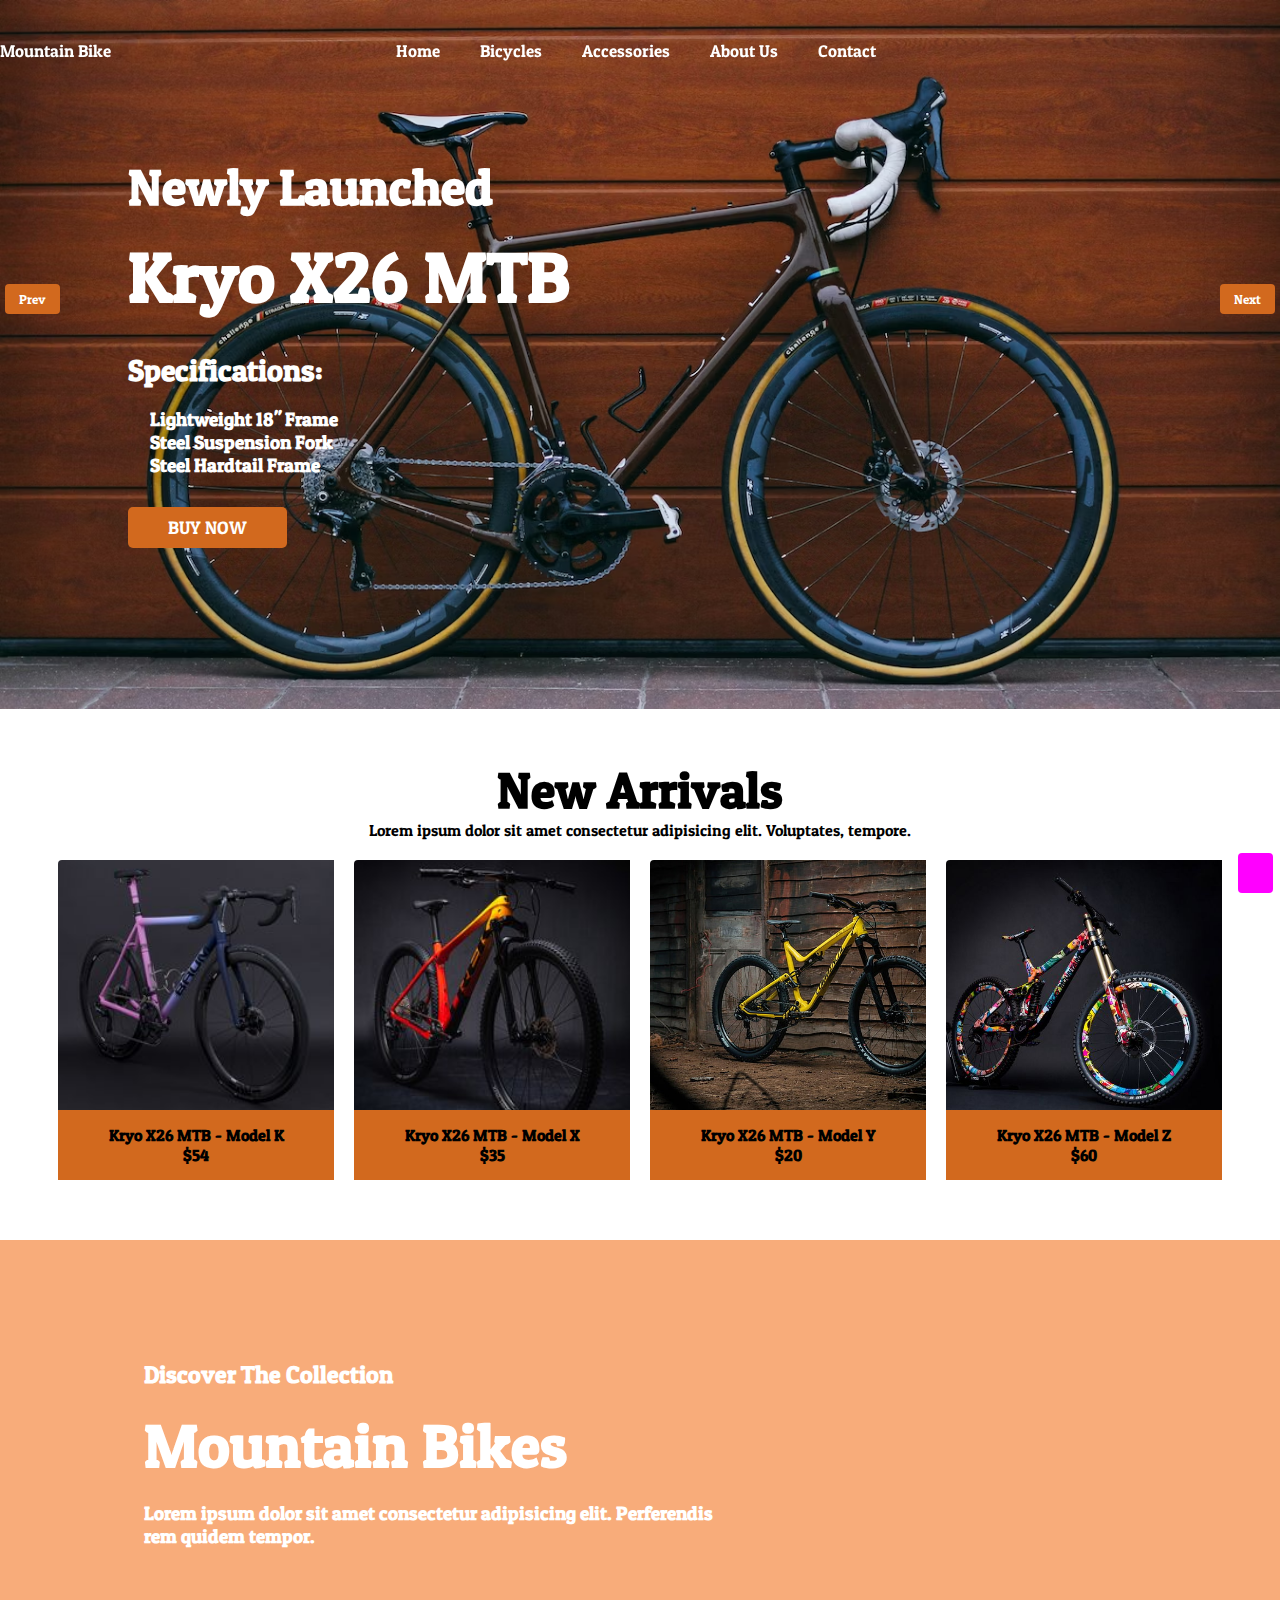
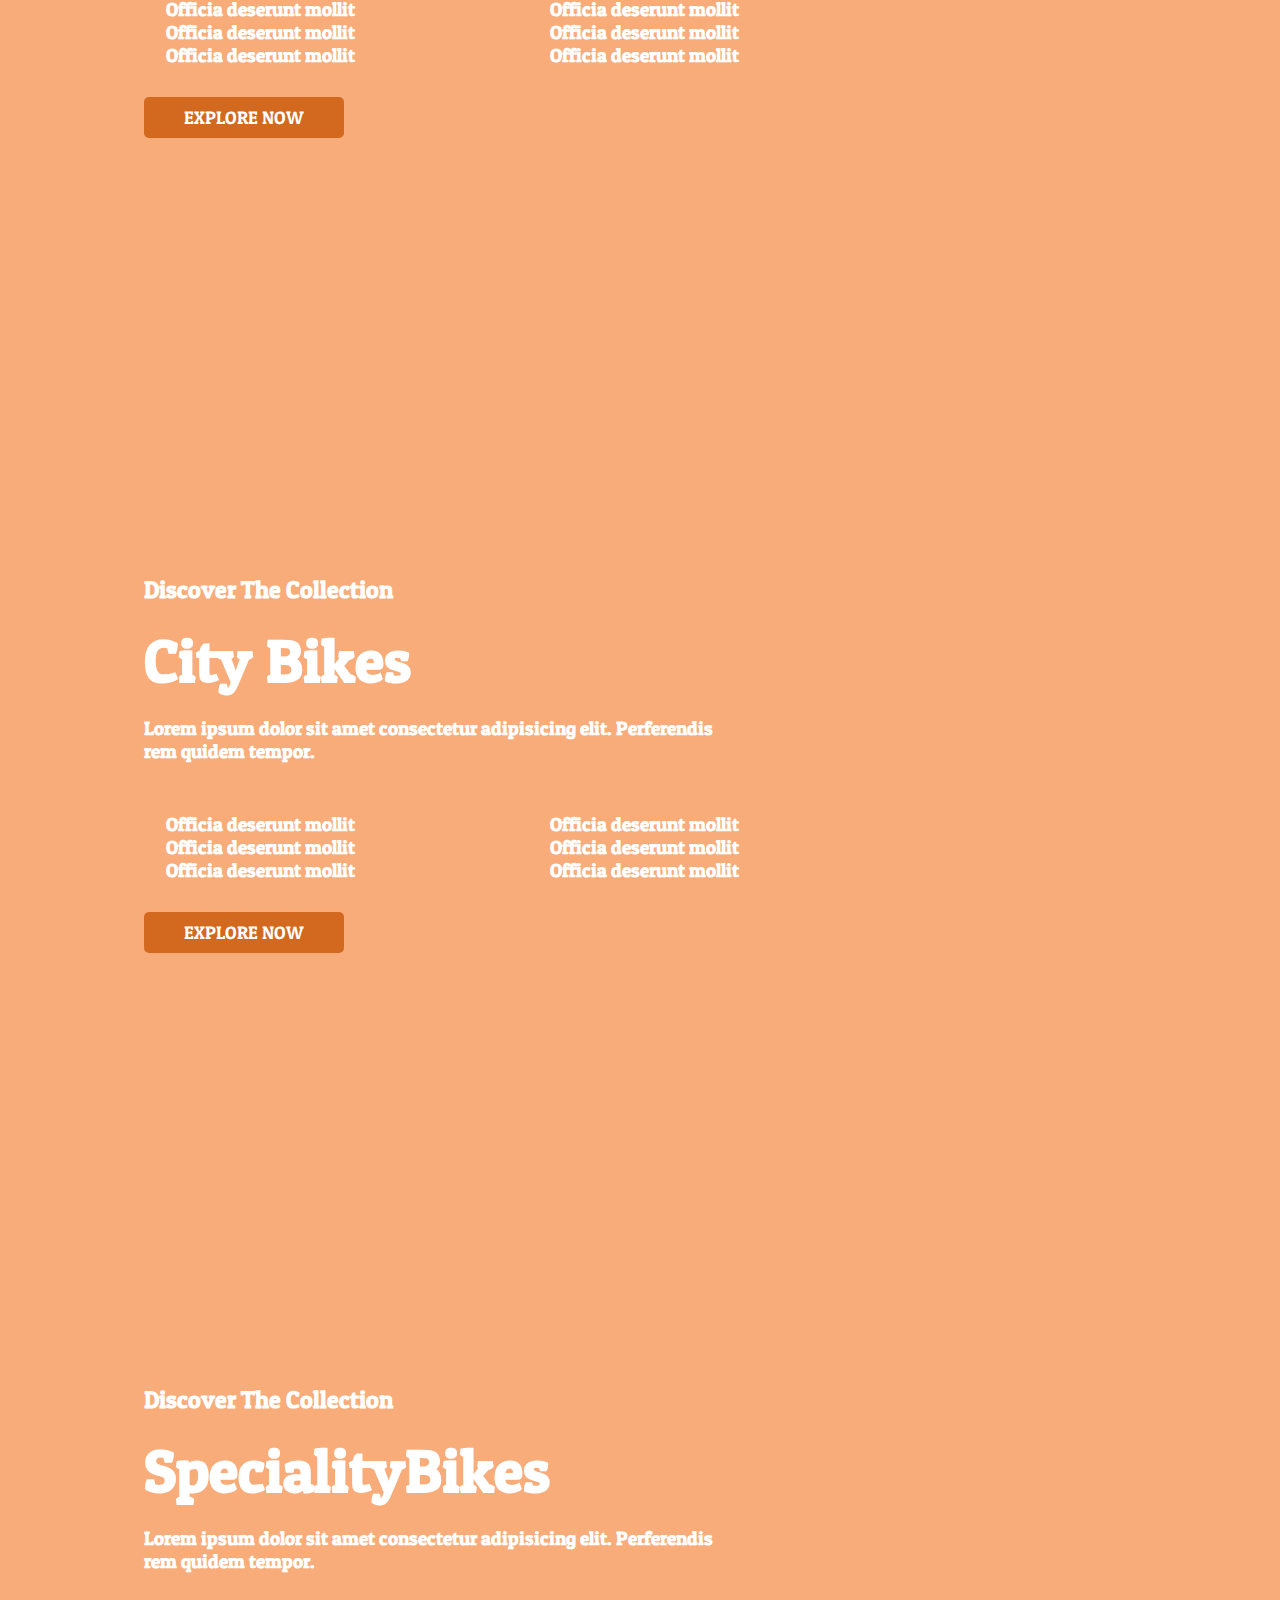
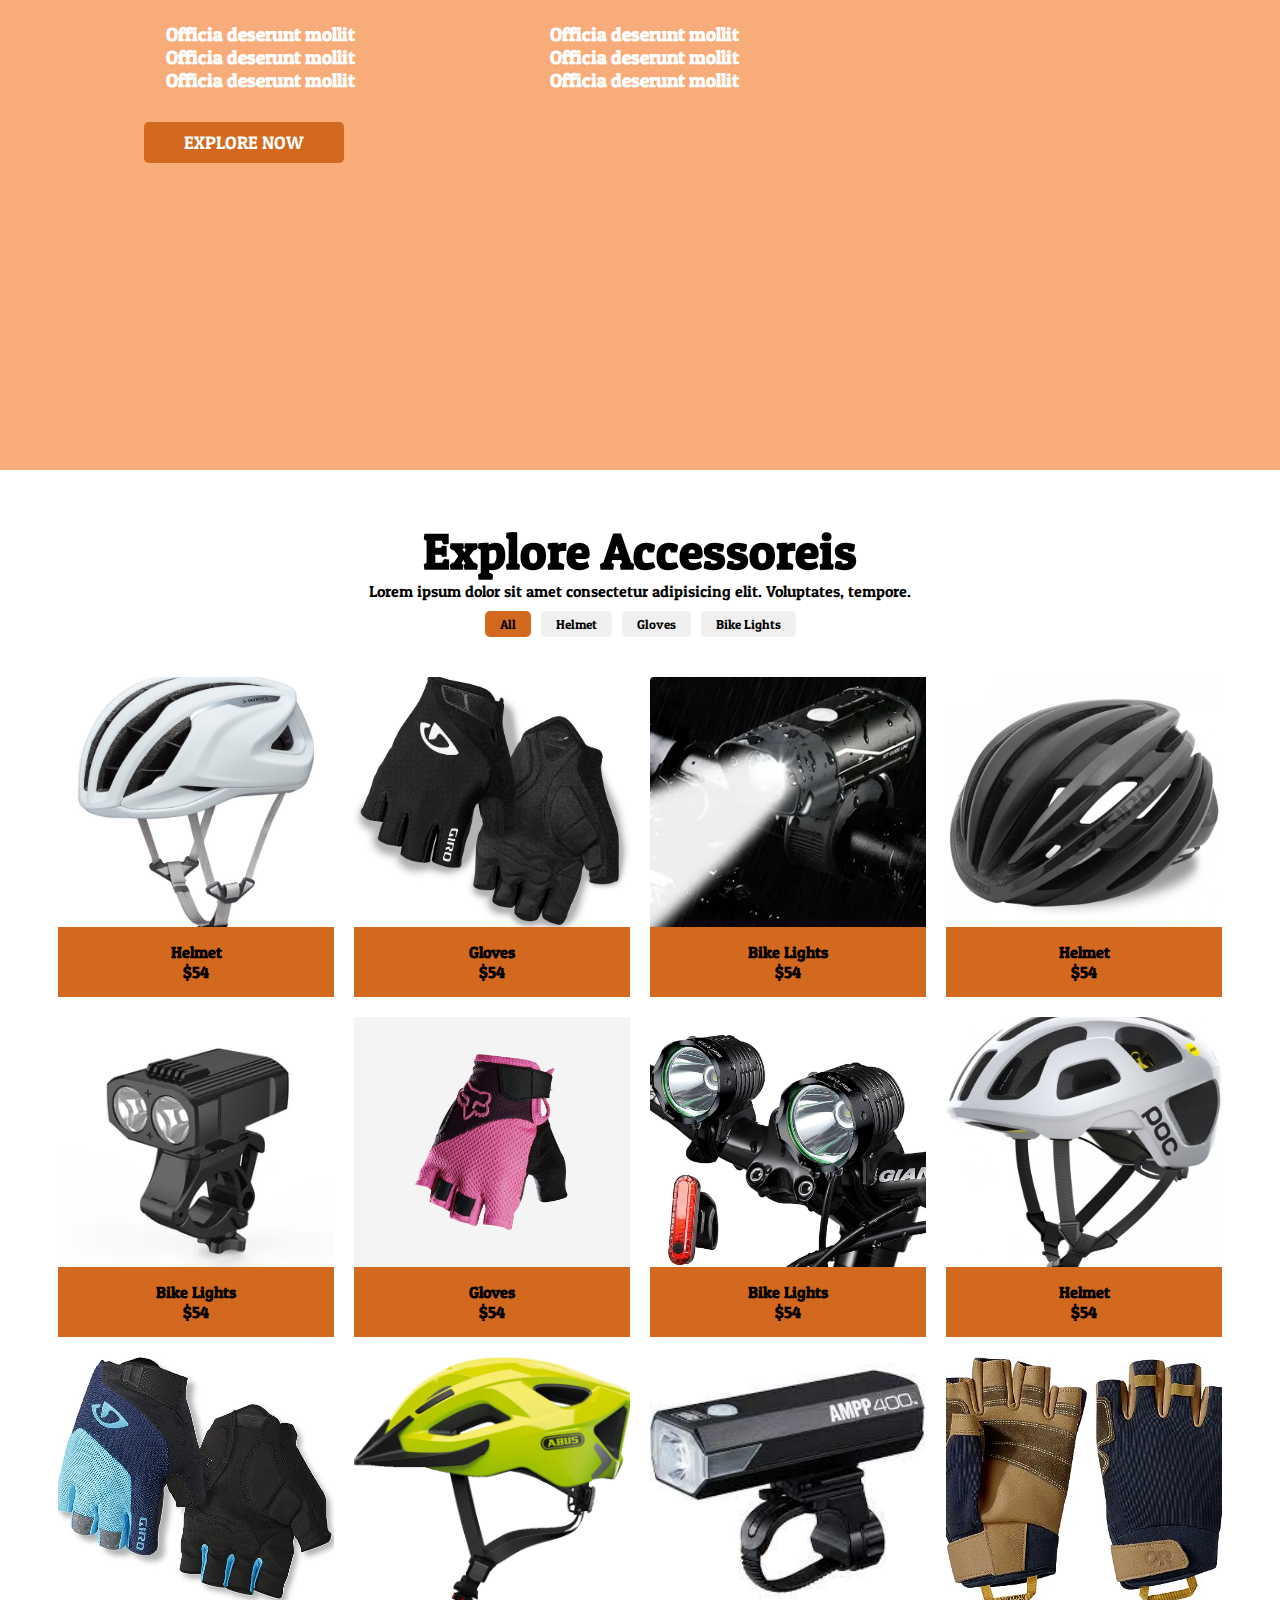
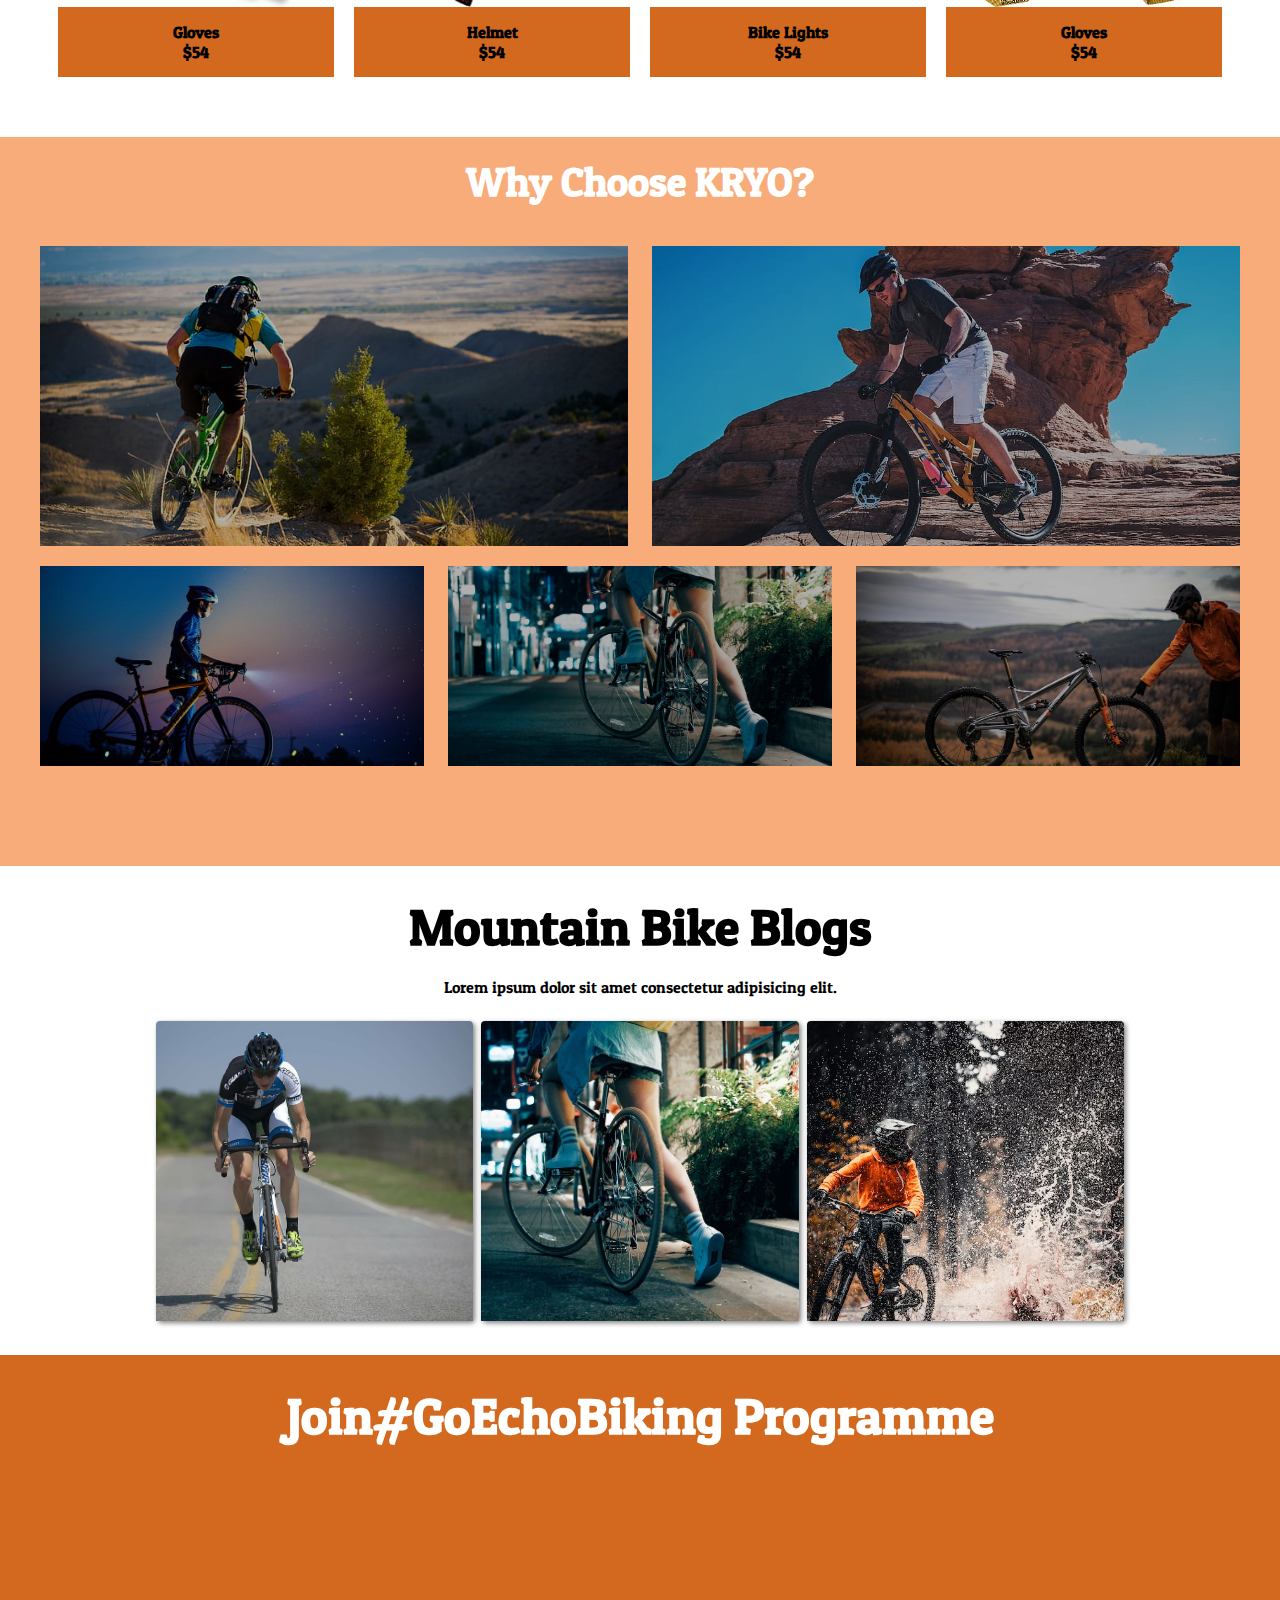
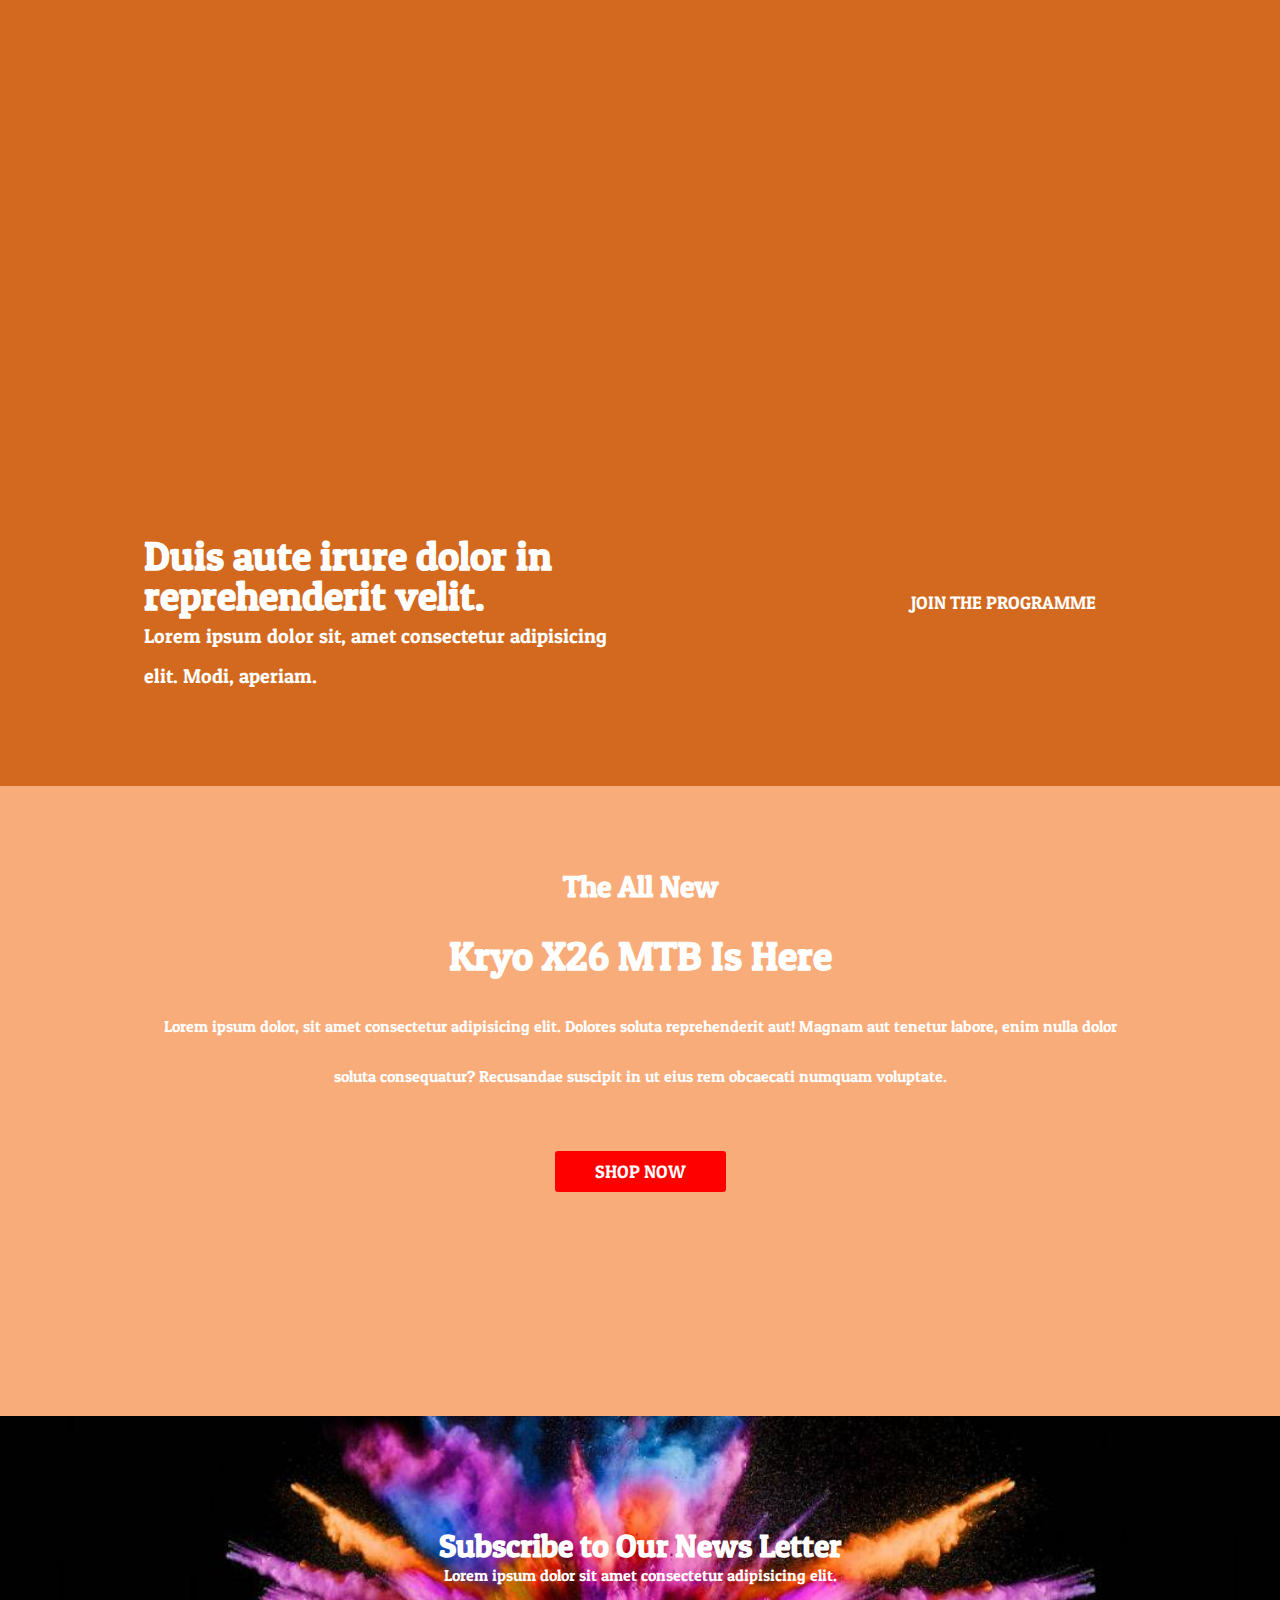
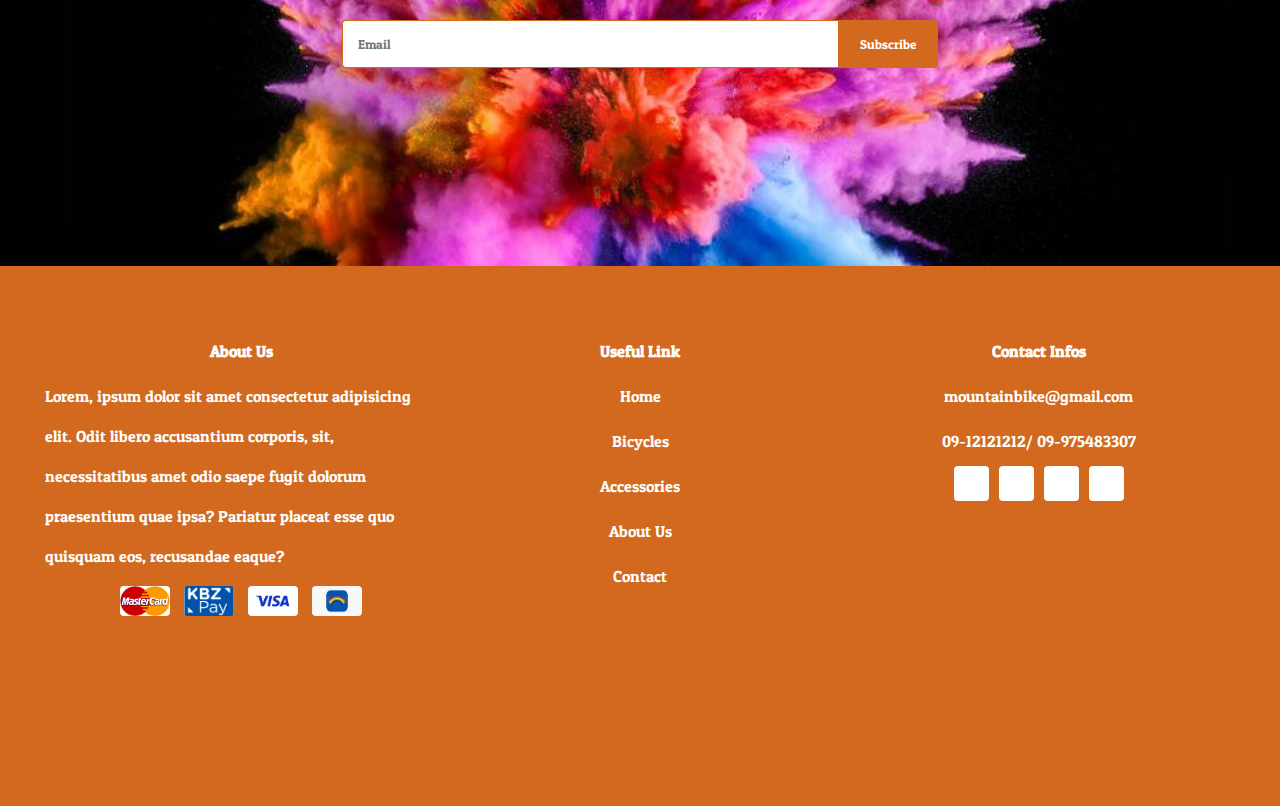
==== commit 48cc3c7e: "mtk" ====
--- a/index.html
+++ b/index.html
@@ -65,9 +65,9 @@
         <!-- Slider Section -->
         <section id="slider">
             <div class="container">
-                <img src="/assets/images/home bicycle.avif" id="slider1" class="slider active">
-                <img src="/assets/images/new bike2.avif" id="slider2" class="slider">
-                <img src="/assets/images/new bike4.avif" id="slider3" class="slider">
+                <img src="assets/images/home bicycle.avif" id="slider1" class="slider active">
+                <img src="assets/images/new bike2.avif" id="slider2" class="slider">
+                <img src="assets/images/new bike4.avif" id="slider3" class="slider">
 
                 <div class="controls">
                     <button class="prev" id="prev_btn"><i class="fas fa-chevron-left"></i> Prev</button>
@@ -104,7 +104,7 @@
                 <p>Lorem ipsum dolor sit amet consectetur adipisicing elit. Voluptates, tempore.</p>
                 <div class="cards">
                     <div class="card">
-                        <img src="/assets/images/new bike5.jpg" alt="">
+                        <img src="assets/images/new bike5.jpg" alt="">
                         <div class="content">
                             <h4>Kryo X26 MTB - Model K</h4>
                             <div class="rating">
@@ -128,7 +128,7 @@
                     </div>
 
                     <div class="card">
-                        <img src="/assets/images/new bike3.jpg" alt="">
+                        <img src="assets/images/new bike3.jpg" alt="">
                         <div class="content">
                             <h4>Kryo X26 MTB - Model X</h4>
                             <div class="rating">
@@ -152,7 +152,7 @@
                     </div>
 
                     <div class="card">
-                        <img src="/assets/images/bike9.jpg" alt="">
+                        <img src="assets/images/bike9.jpg" alt="">
                         <div class="content">
                             <h4>Kryo X26 MTB - Model Y</h4>
                             <div class="rating">
@@ -176,7 +176,7 @@
                     </div>
 
                     <div class="card">
-                        <img src="/assets/images/new bike1.jpg" alt="">
+                        <img src="assets/images/new bike1.jpg" alt="">
                         <div class="content">
                             <h4>Kryo X26 MTB - Model Z</h4>
                             <div class="rating">
--- a/assets/css/app.css
+++ b/assets/css/app.css
@@ -19,14 +19,14 @@
 }
 
 body{
-    background-color:#008080;
+    background-color:#f8ac7a;
  
 }
 /* === Open Nav Section === */
 
 
 #nav{
-    background-color:rgba(0,0,0,0.5);
+    background-color:none;
     position:fixed;
     width:100%;
     top:0;
@@ -325,7 +325,7 @@
 }
 .products .cards .card .content{
     text-align:center;
-    background-color:#8A2BE2;
+    background-color:#d2691e;
 }
 
 .products .cards .card .content .rating i{
@@ -516,7 +516,7 @@
 }
 
 #why .cards .card .content{  
-    background-color:red;
+    background-color:#ff6c04;
     position:absolute;
     top:100%;
     left:0%;
@@ -525,7 +525,6 @@
     transition:all 0.5s;
     visibility:hidden;
     border-radius:0 10rem 0 5rem;
-
 }
 
 #why .cards .card:hover .content{
@@ -579,7 +578,7 @@
 #join{
     color:#fff;
     padding:30px 0;
-    background-color:#9932CC;
+    background-color:#d2691e;
 }
 
 #join > .container{
@@ -655,7 +654,7 @@
 
 #blog{
    padding:30px 0;
-   background-color:#4682B4;
+   background-color:#fff;
 }
 
 #blog > .container{
@@ -664,7 +663,7 @@
 }
 
 #blog .title{
-    color:#fff;
+    color:#000;
     font-size:50px;
 }
 
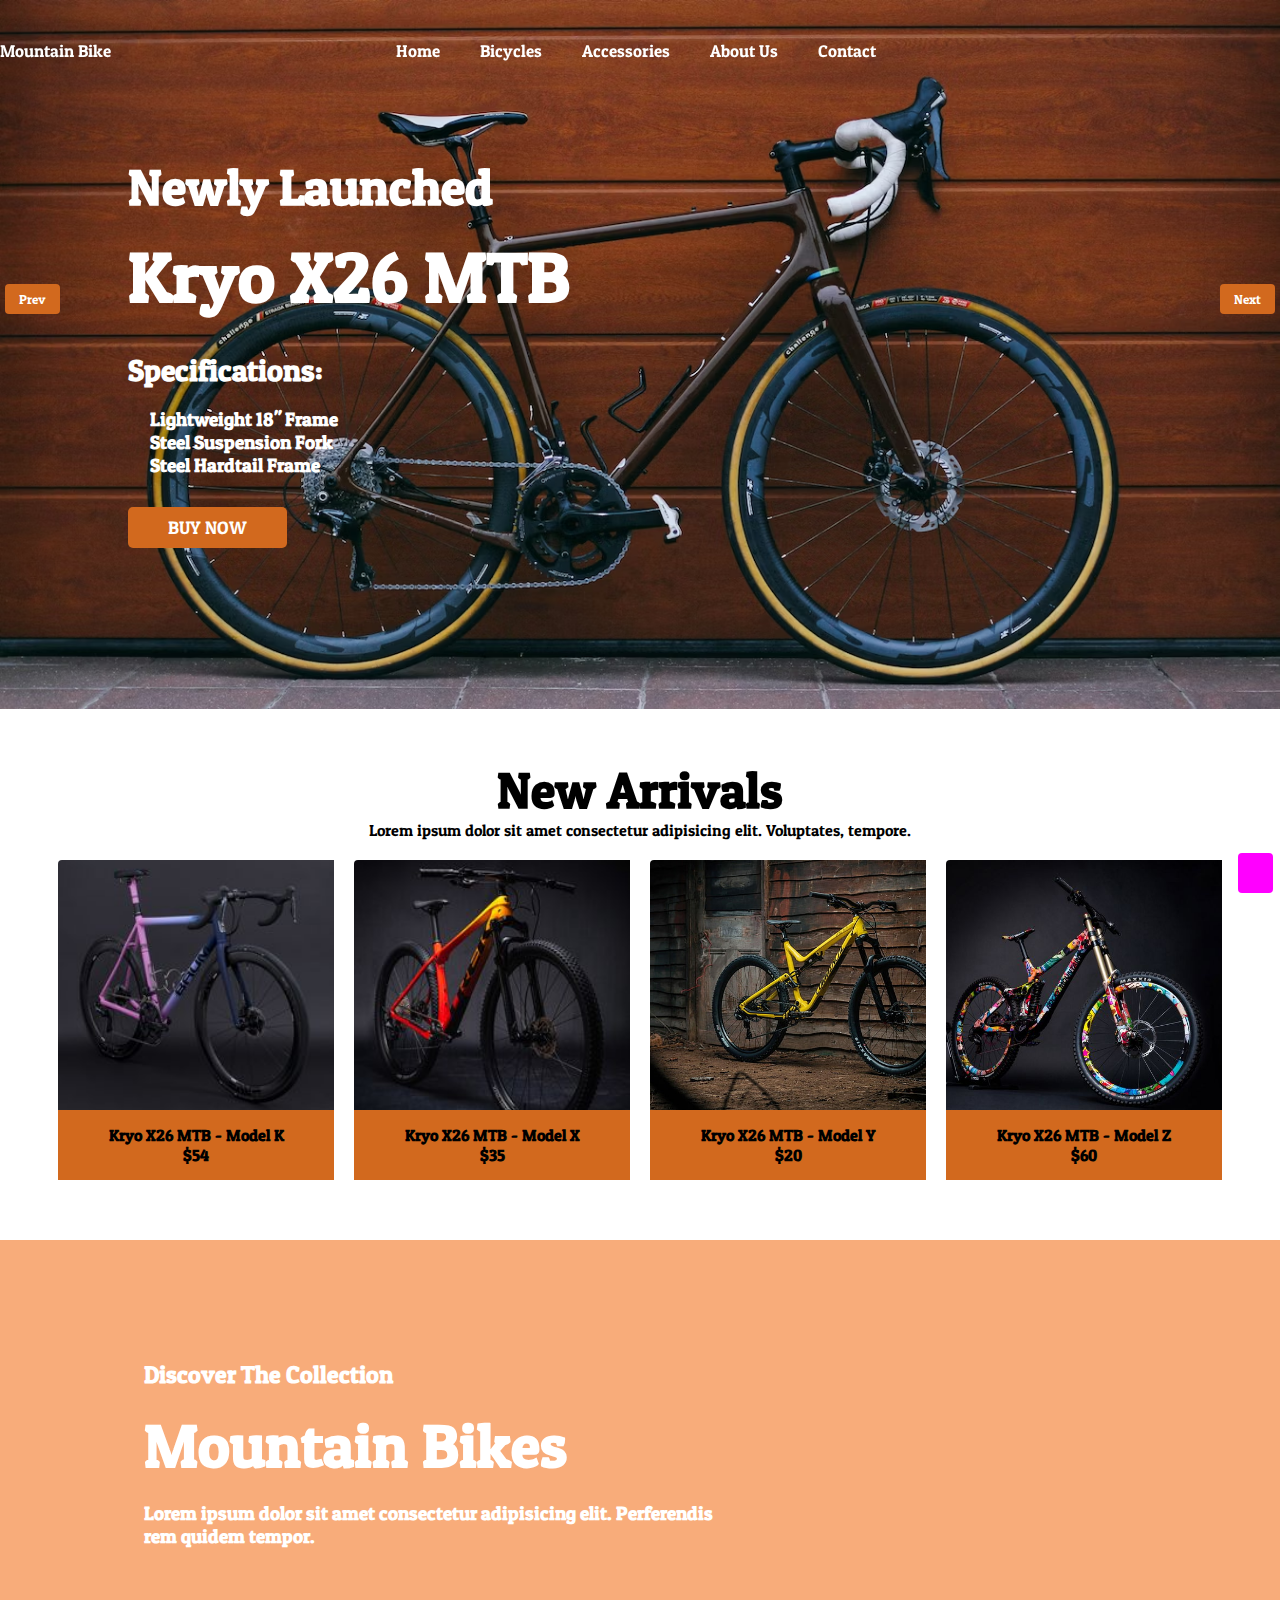
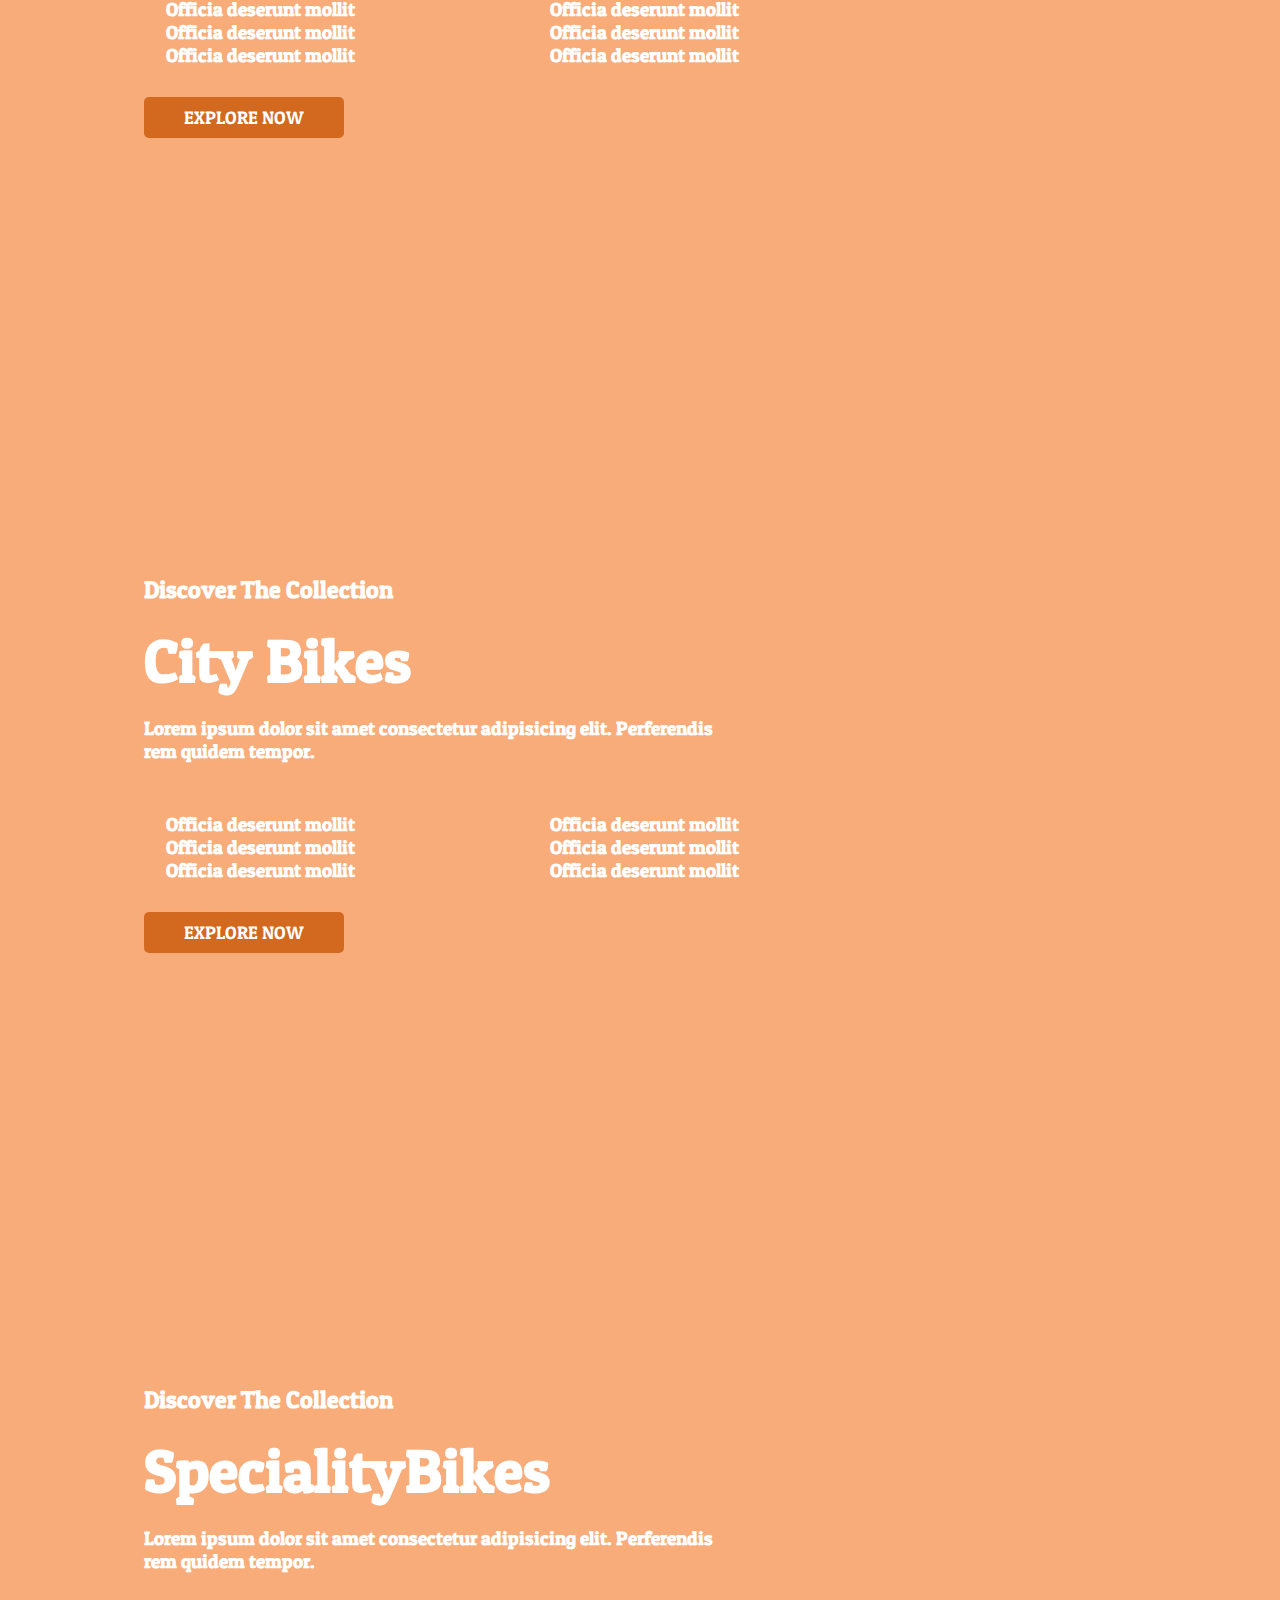
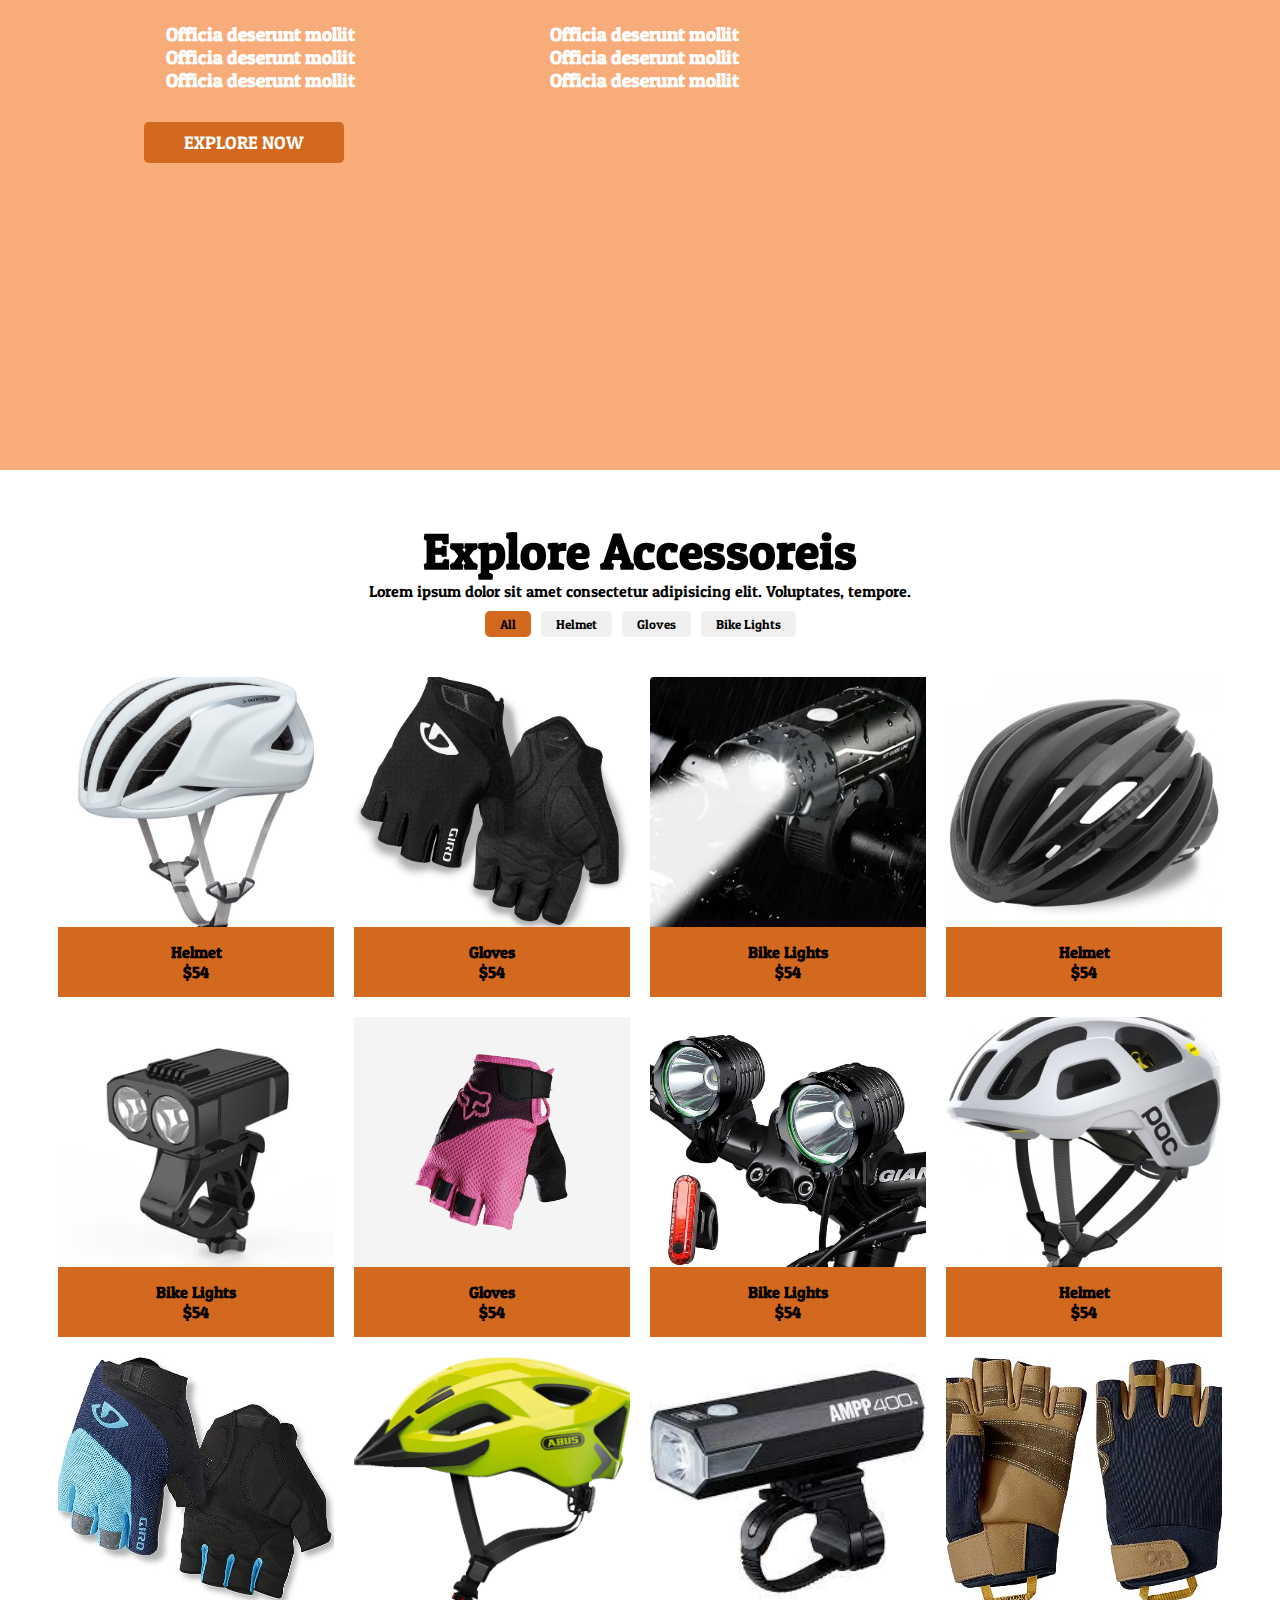
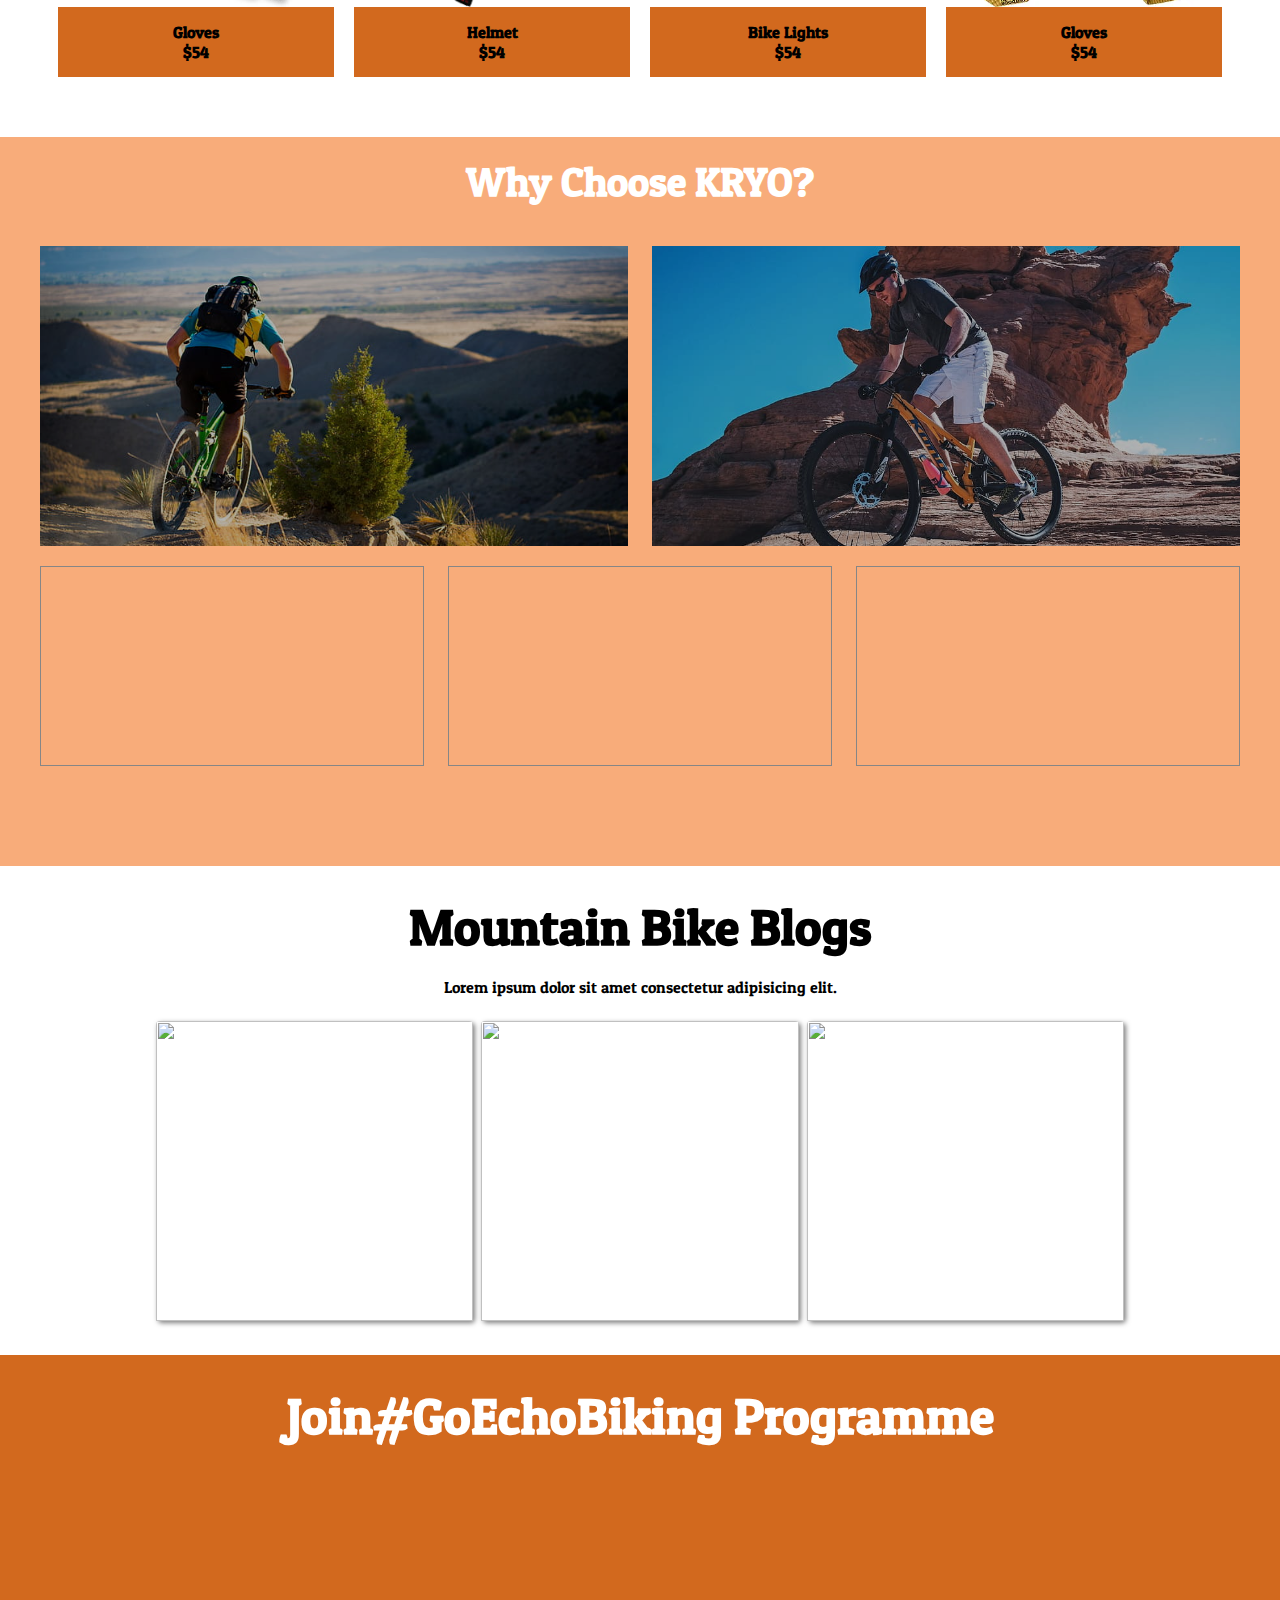
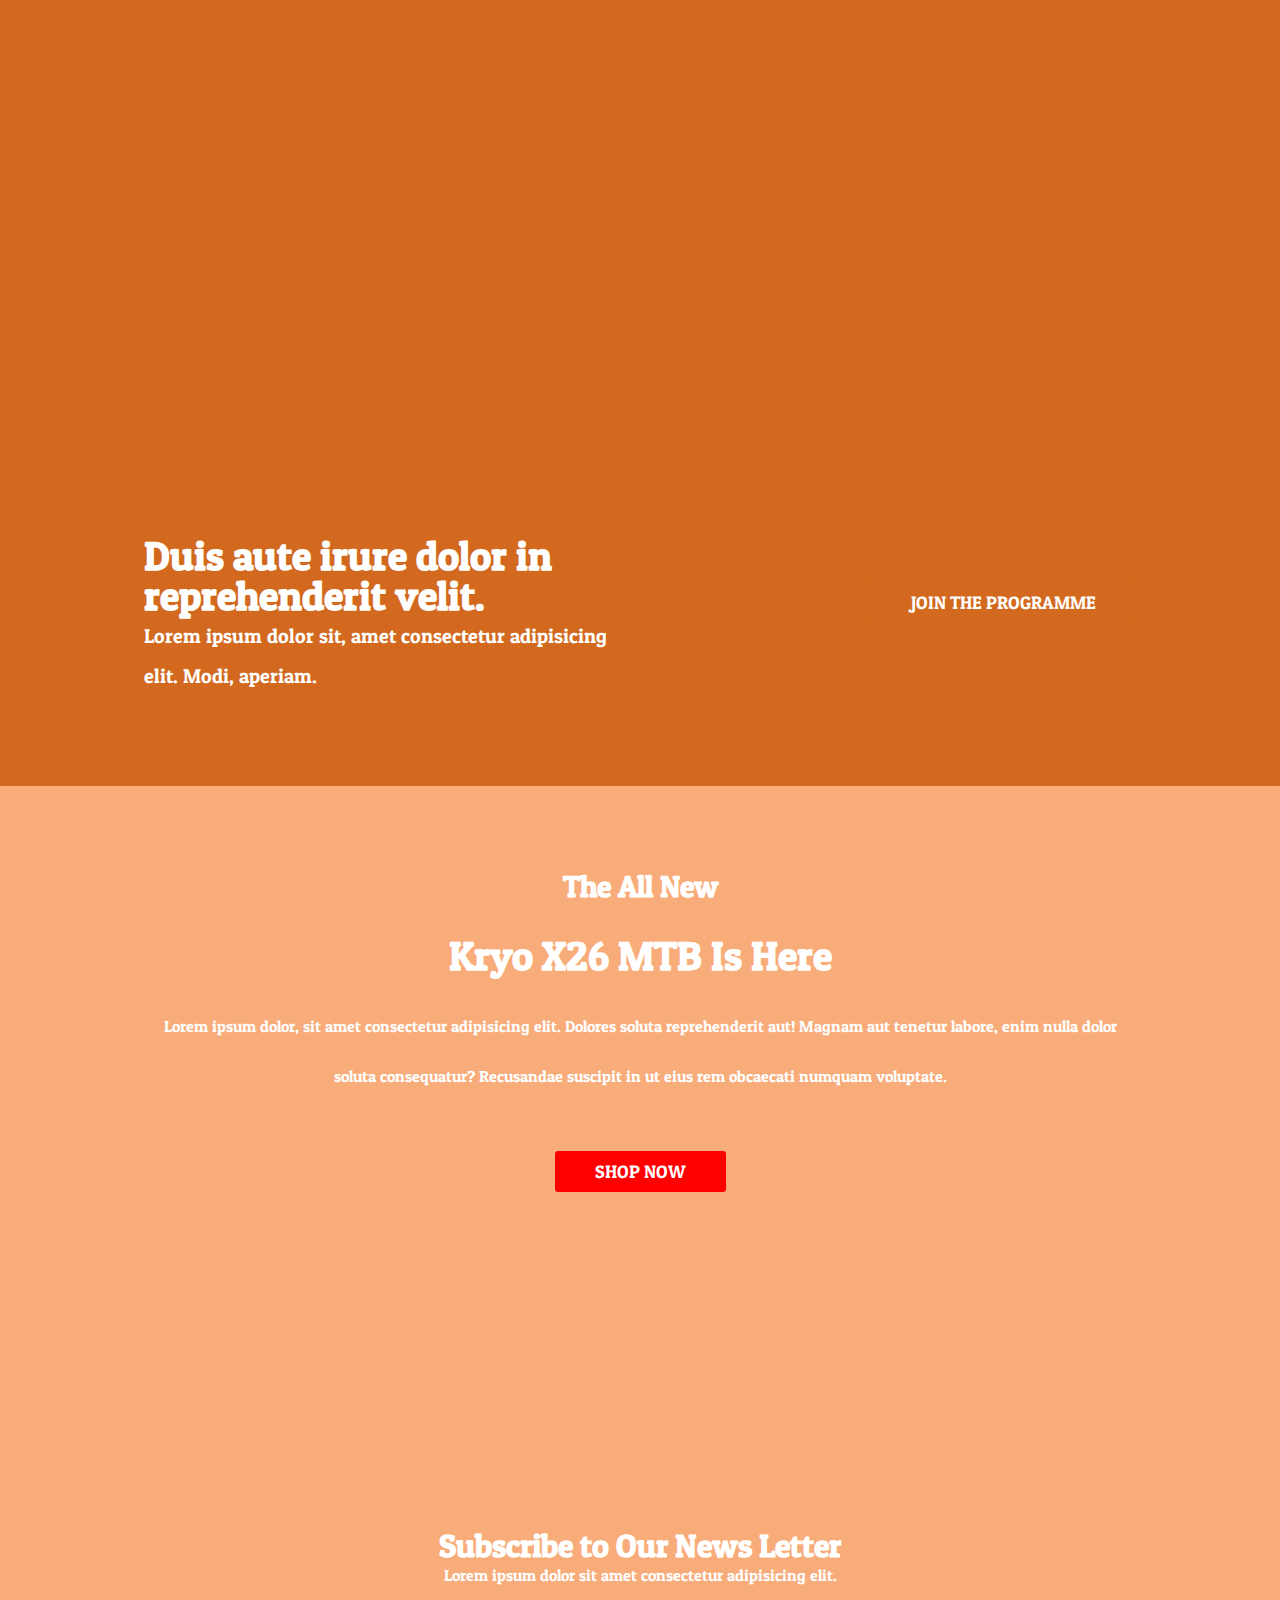
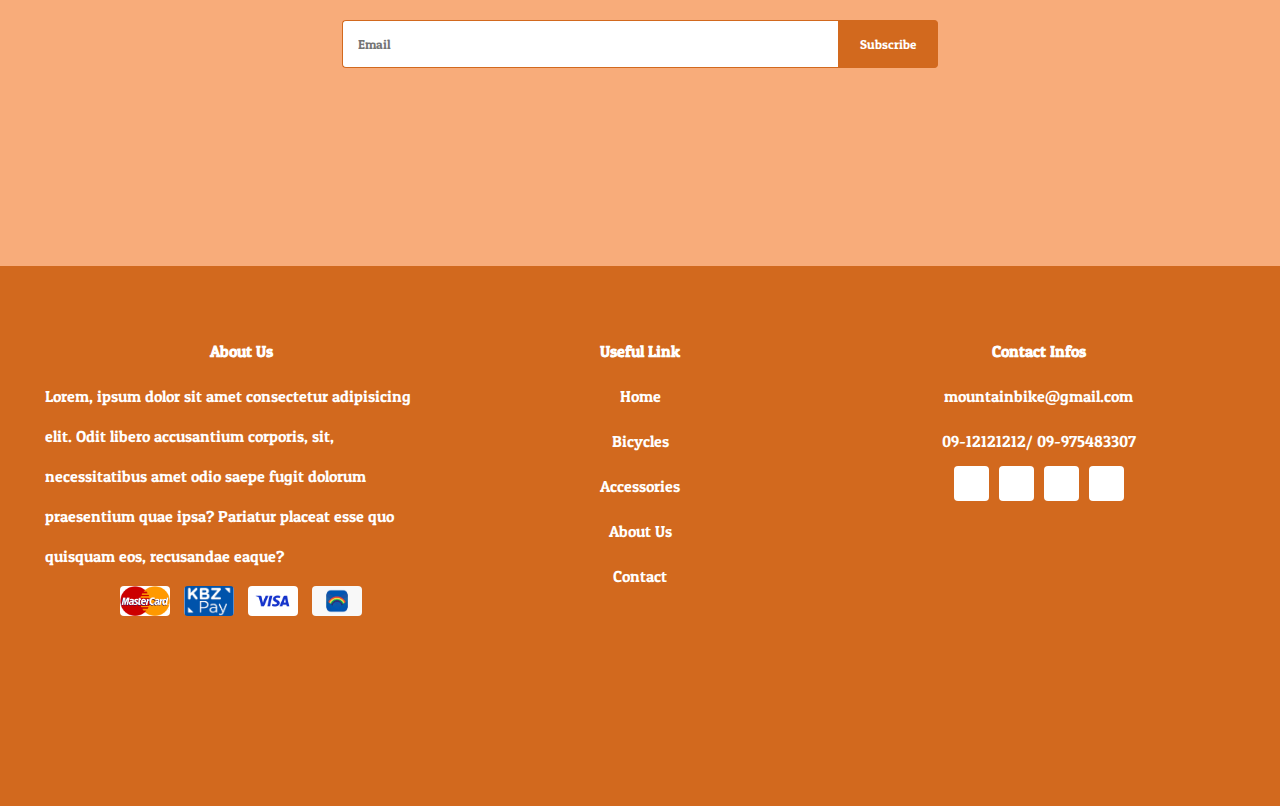
==== commit 5540f8eb: "first commit" ====
--- a/index.html
+++ b/index.html
@@ -358,7 +358,7 @@
                 </div>
                 <div class="cards">
                     <div class="card pcard helmet">
-                        <img src="/assets/images/helmet1.jpg" alt="">
+                        <img src="assets/images/helmet1.jpg" alt="">
                         <div class="content">
                             <h4>Helmet</h4>
                             <div class="rating">
@@ -379,7 +379,7 @@
                     </div>
 
                     <div class="card pcard gloves">
-                        <img src="/assets/images/gloves1.jpg" alt="">
+                        <img src="assets/images/gloves1.jpg" alt="">
                         <div class="content">
                             <h4>Gloves</h4>
                             <div class="rating">
@@ -400,7 +400,7 @@
                     </div>
 
                     <div class="card pcard light">
-                        <img src="/assets/images/light1.webp" alt="">
+                        <img src="assets/images/light1.webp" alt="">
                         <div class="content">
                             <h4>Bike Lights</h4>
                             <div class="rating">
@@ -421,7 +421,7 @@
                     </div>
 
                     <div class="card pcard helmet">
-                        <img src="/assets/images/helmet2.jpg" alt="">
+                        <img src="assets/images/helmet2.jpg" alt="">
                         <div class="content">
                             <h4>Helmet</h4>
                             <div class="rating">
@@ -442,7 +442,7 @@
                     </div>
 
                     <div class="card pcard light">
-                        <img src="/assets/images/light2.webp" alt="">
+                        <img src="assets/images/light2.webp" alt="">
                         <div class="content">
                             <h4>Bike Lights</h4>
                             <div class="rating">
@@ -463,7 +463,7 @@
                     </div>
 
                     <div class="card pcard gloves">
-                        <img src="/assets/images/gloves2.jpg" alt="">
+                        <img src="assets/images/gloves2.jpg" alt="">
                         <div class="content">
                             <h4>Gloves</h4>
                             <div class="rating">
@@ -485,7 +485,7 @@
                     </div>
 
                     <div class="card pcard light">
-                        <img src="/assets/images/light3.jpg" alt="">
+                        <img src="assets/images/light3.jpg" alt="">
                         <div class="content">
                             <h4>Bike Lights</h4>
                             <div class="rating">
@@ -506,7 +506,7 @@
                     </div>
 
                     <div class="card pcard helmet">
-                        <img src="/assets/images/helmet3.jpg" alt="">
+                        <img src="assets/images/helmet3.jpg" alt="">
                         <div class="content">
                             <h4>Helmet</h4>
                             <div class="rating">
@@ -527,7 +527,7 @@
                     </div>
 
                     <div class="card pcard gloves">
-                        <img src="/assets/images/gloves3.jpg" alt="">
+                        <img src="assets/images/gloves3.jpg" alt="">
                         <div class="content">
                             <h4>Gloves</h4>
                             <div class="rating">
@@ -548,7 +548,7 @@
                     </div>
 
                     <div class="card pcard helmet">
-                        <img src="/assets/images/helmet4.webp" alt="">
+                        <img src="assets/images/helmet4.webp" alt="">
                         <div class="content">
                             <h4>Helmet</h4>
                             <div class="rating">
@@ -570,7 +570,7 @@
                     </div>
 
                     <div class="card pcard light">
-                        <img src="/assets/images/light4.jpg" alt="">
+                        <img src="assets/images/light4.jpg" alt="">
                         <div class="content">
                             <h4>Bike Lights</h4>
                             <div class="rating">
@@ -592,7 +592,7 @@
                     </div>
 
                     <div class="card pcard gloves">
-                        <img src="/assets/images/gloves4.webp" alt="">
+                        <img src="assets/images/gloves4.webp" alt="">
                         <div class="content">
                             <h4>Gloves</h4>
                             <div class="rating">
@@ -621,7 +621,7 @@
                 <h1 class="title text-center">Why Choose KRYO?</h1>
                 <div class="cards">
                     <div class="card">
-                        <img src="/assets/images/bike10.jpg" alt="">
+                        <img src="assets/images/bike10.jpg" alt="">
                         <div class="content">
                             <h1>Light weight</h1>
                             <p class="left">Lorem ipsum dolor sit amet consectetur adipisicing elit. Explicabo
@@ -630,7 +630,7 @@
                     </div>
 
                     <div class="card">
-                        <img src="/assets/images/bike11.jpg" alt="">
+                        <img src="assets/images/bike11.jpg" alt="">
                         <div class="content">
                             <h1>Lifetime Warrenty</h1>
                             <p class="left">Lorem ipsum dolor sit amet consectetur adipisicing elit. Explicabo
@@ -639,7 +639,7 @@
                     </div>
 
                     <div class="card small">
-                        <img src="/assets/images/bike12.jpg" alt="">
+                        <img srcassets/images/bike12.jpg" alt="">
                         <div class="content small">
                             <h1>Biggest Service Network</h1>
                             
@@ -647,7 +647,7 @@
                     </div>
 
                     <div class="card small">
-                        <img src="/assets/images/bike16.jpg" alt="">
+                        <img srcassets/images/bike16.jpg" alt="">
                         <div class="content small">
                             <h1>99% Assembled Delivery</h1>
 
@@ -655,7 +655,7 @@
                     </div>
 
                     <div class="card small">
-                        <img src="/assets/images/bike14.jpg" alt="">
+                        <img srcassets/images/bike14.jpg" alt="">
                         <div class="content small">
                             <h1>Free First Bike Service</h1>
                         </div>
@@ -671,7 +671,7 @@
                 <p>Lorem ipsum dolor sit amet consectetur adipisicing elit.</p>
                 <div class="cards">
                     <div class="card">
-                        <img src="/assets/images/bike15.jpg" alt="">
+                        <img src=assets/images/bike15.jpg" alt="">
                         <div class="content">
                             <h4>Blog Title - Something</h4>
                             Lorem ipsum dolor sit, amet consectetur adipisicing elit. Quaerat est voluptatum tempora
@@ -680,7 +680,7 @@
                     </div>
 
                     <div class="card">
-                        <img src="/assets/images/bike16.jpg" alt="">
+                        <img src=assets/images/bike16.jpg" alt="">
                         <div class="content">
                             <h4>Blog Title - Something</h4>
                             Lorem ipsum dolor sit, amet consectetur adipisicing elit. Quaerat est voluptatum tempora
@@ -689,7 +689,7 @@
                     </div>
 
                     <div class="card">
-                        <img src="/assets/images/bike2.avif" alt="">
+                        <img src=assets/images/bike2.avif" alt="">
                         <div class="content">
                             <h4>Blog Title - Something</h4>
                             Lorem ipsum dolor sit, amet consectetur adipisicing elit. Quaerat est voluptatum tempora
@@ -759,10 +759,10 @@
                         necessitatibus amet odio saepe fugit dolorum praesentium quae ipsa? Pariatur placeat esse quo
                         quisquam eos, recusandae eaque?</p>
                     <li>
-                        <img src="/assets/images/master-card.png" alt="">
-                        <img src="/assets/images/kbz.png" alt="">
-                        <img src="/assets/images/visa.png" alt="">
-                        <img src="/assets/images/cb pay.jpg" alt="">
+                        <img src="assets/images/master-card.png" alt="">
+                        <img src="assets/images/kbz.png" alt="">
+                        <img src="assets/images/visa.png" alt="">
+                        <img src="assets/images/cb pay.jpg" alt="">
 
                     </li>
                 </ul>
--- a/assets/css/app.css
+++ b/assets/css/app.css
@@ -373,7 +373,7 @@
 
 #collection{
     padding:20px 0;
-    background-image:url('/assets/images/new bike7.avif');
+    background-image:url('assets/images/new bike7.avif');
     background-size:cover;
     background-position:100% 40%;
     background-attachment:fixed;
@@ -456,7 +456,7 @@
 
 #collection.collection2{
     padding:25px 0;
-    background-image:url('/assets/images/bike18.avif');
+    background-image:url('assets/images/bike18.avif');
     background-size:cover;
     background-position:100% 40%;
     background-attachment:fixed;
@@ -466,7 +466,7 @@
 
 #collection.collection3{
     padding:25px 0;
-    background-image:url('/assets/images/new bike8.avif');
+    background-image:url('assets/images/new bike8.avif');
     background-size:cover;
     background-position:100% 40%;
     background-attachment:fixed;
@@ -737,7 +737,7 @@
 
 #shop{
     padding:25px 0;
-    background-image:url('/assets/images/new bike9.avif');
+    background-image:url('assets/images/new bike9.avif');
     background-size:cover;
     background-position:100% 40%;
     background-attachment:fixed;
@@ -816,7 +816,7 @@
 #news-letter{
     padding:50px 0;
     height:50vh;
-    background-image:url('/assets/images/bg color.jpg');
+    background-image:url('assets/images/bg color.jpg');
     background-size:cover;
     object-position:100% 0%;
     color:#fff;
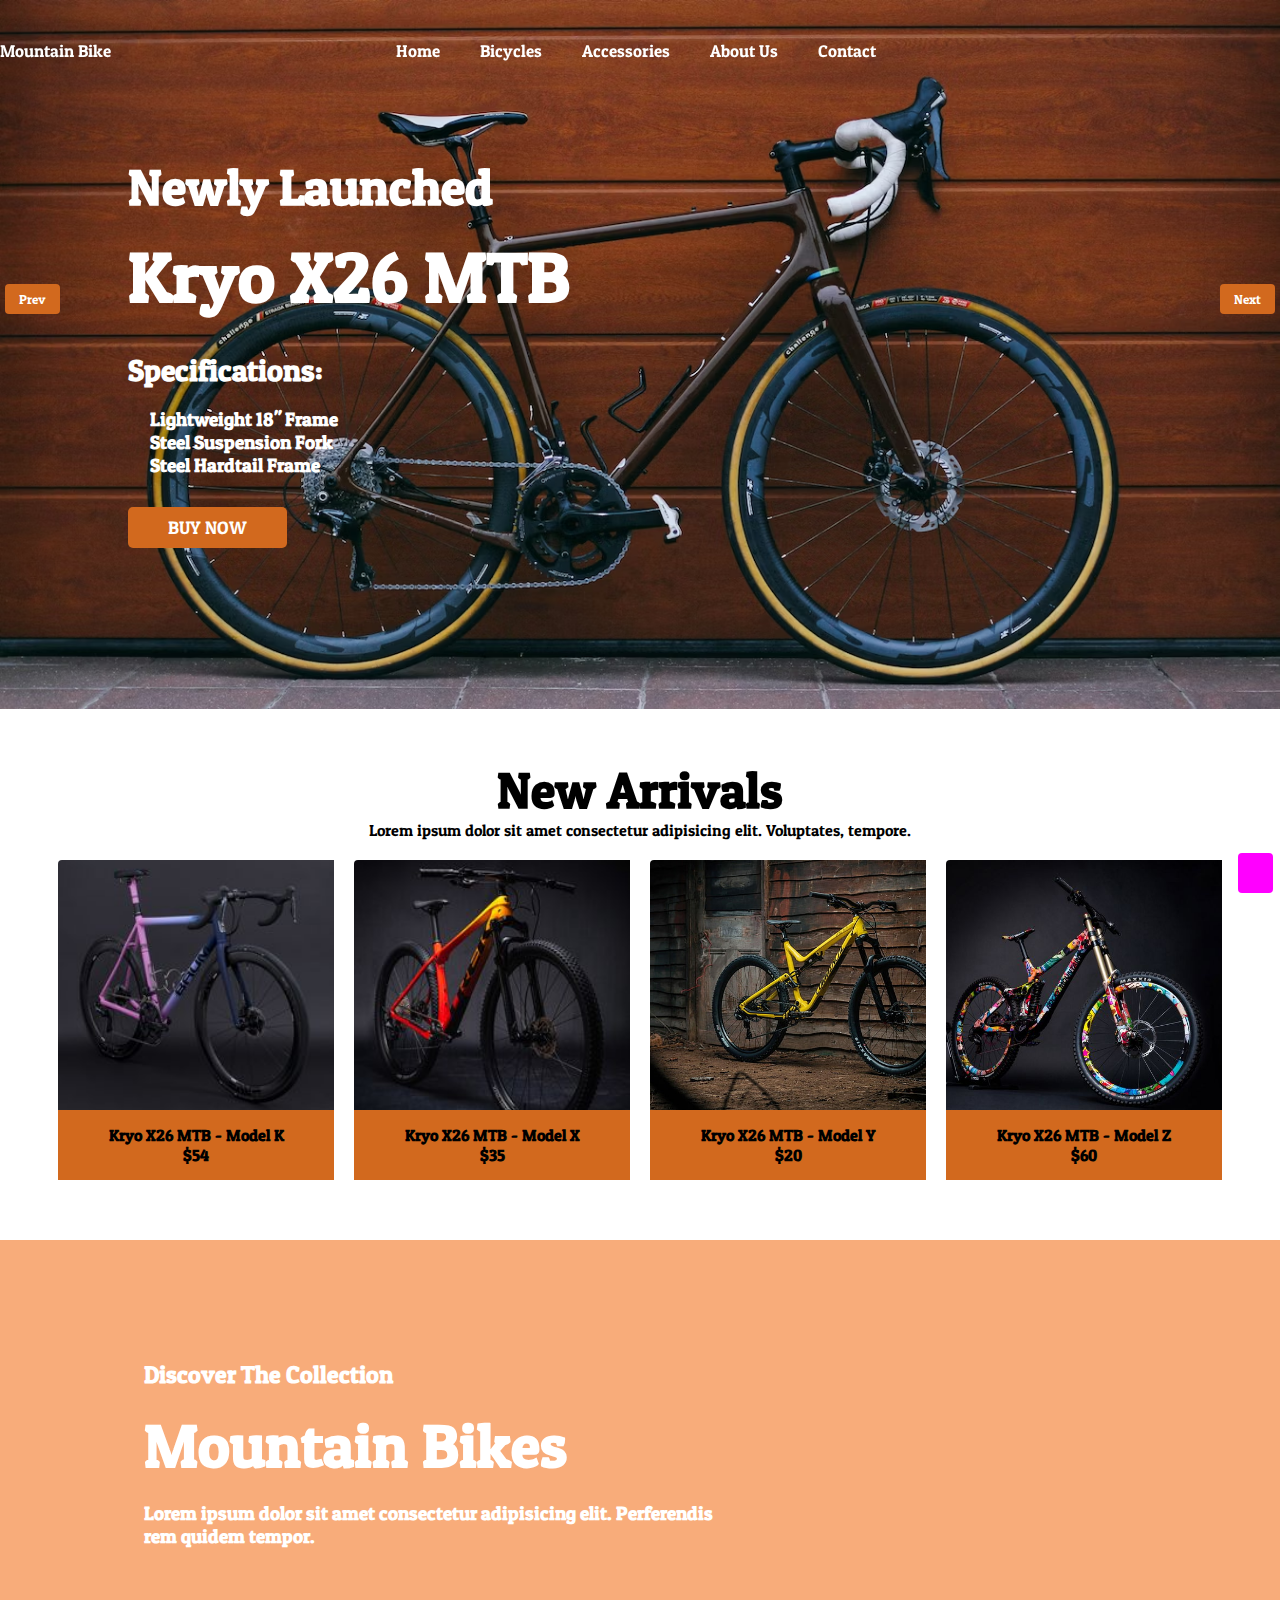
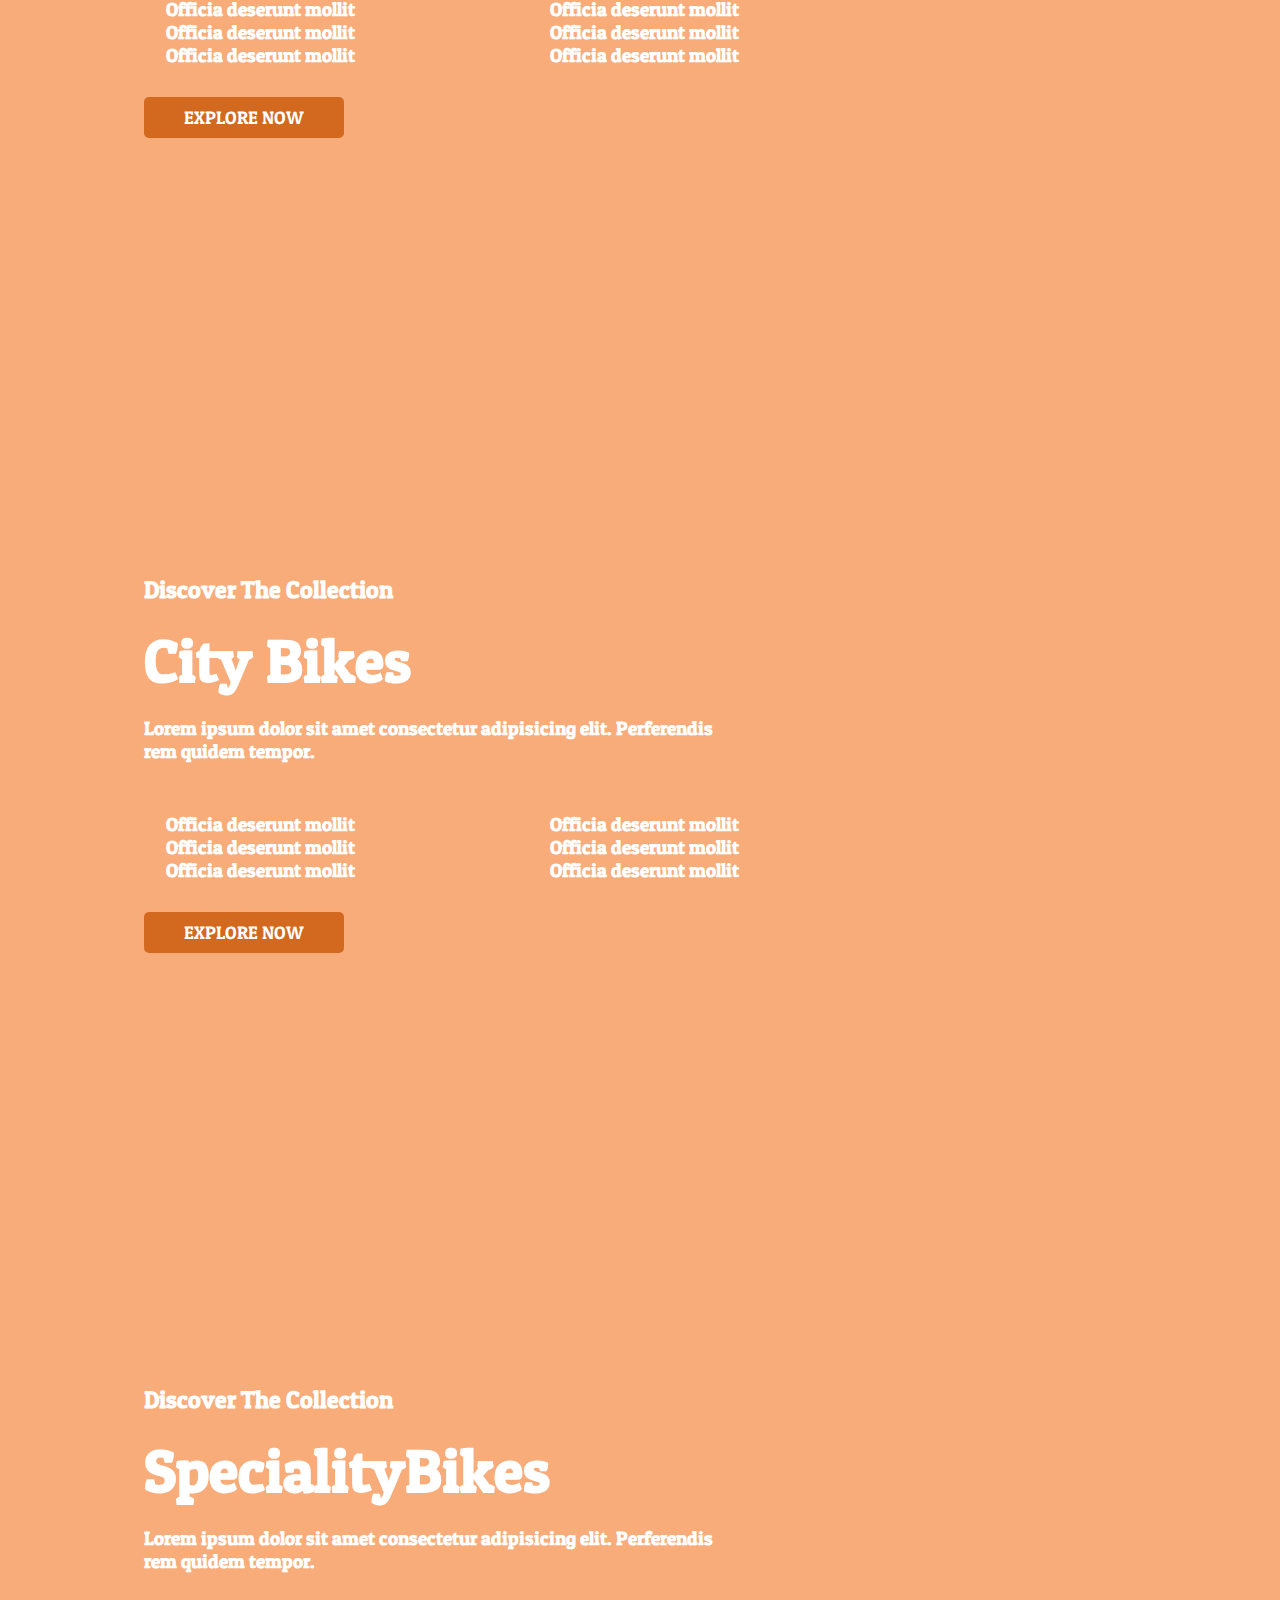
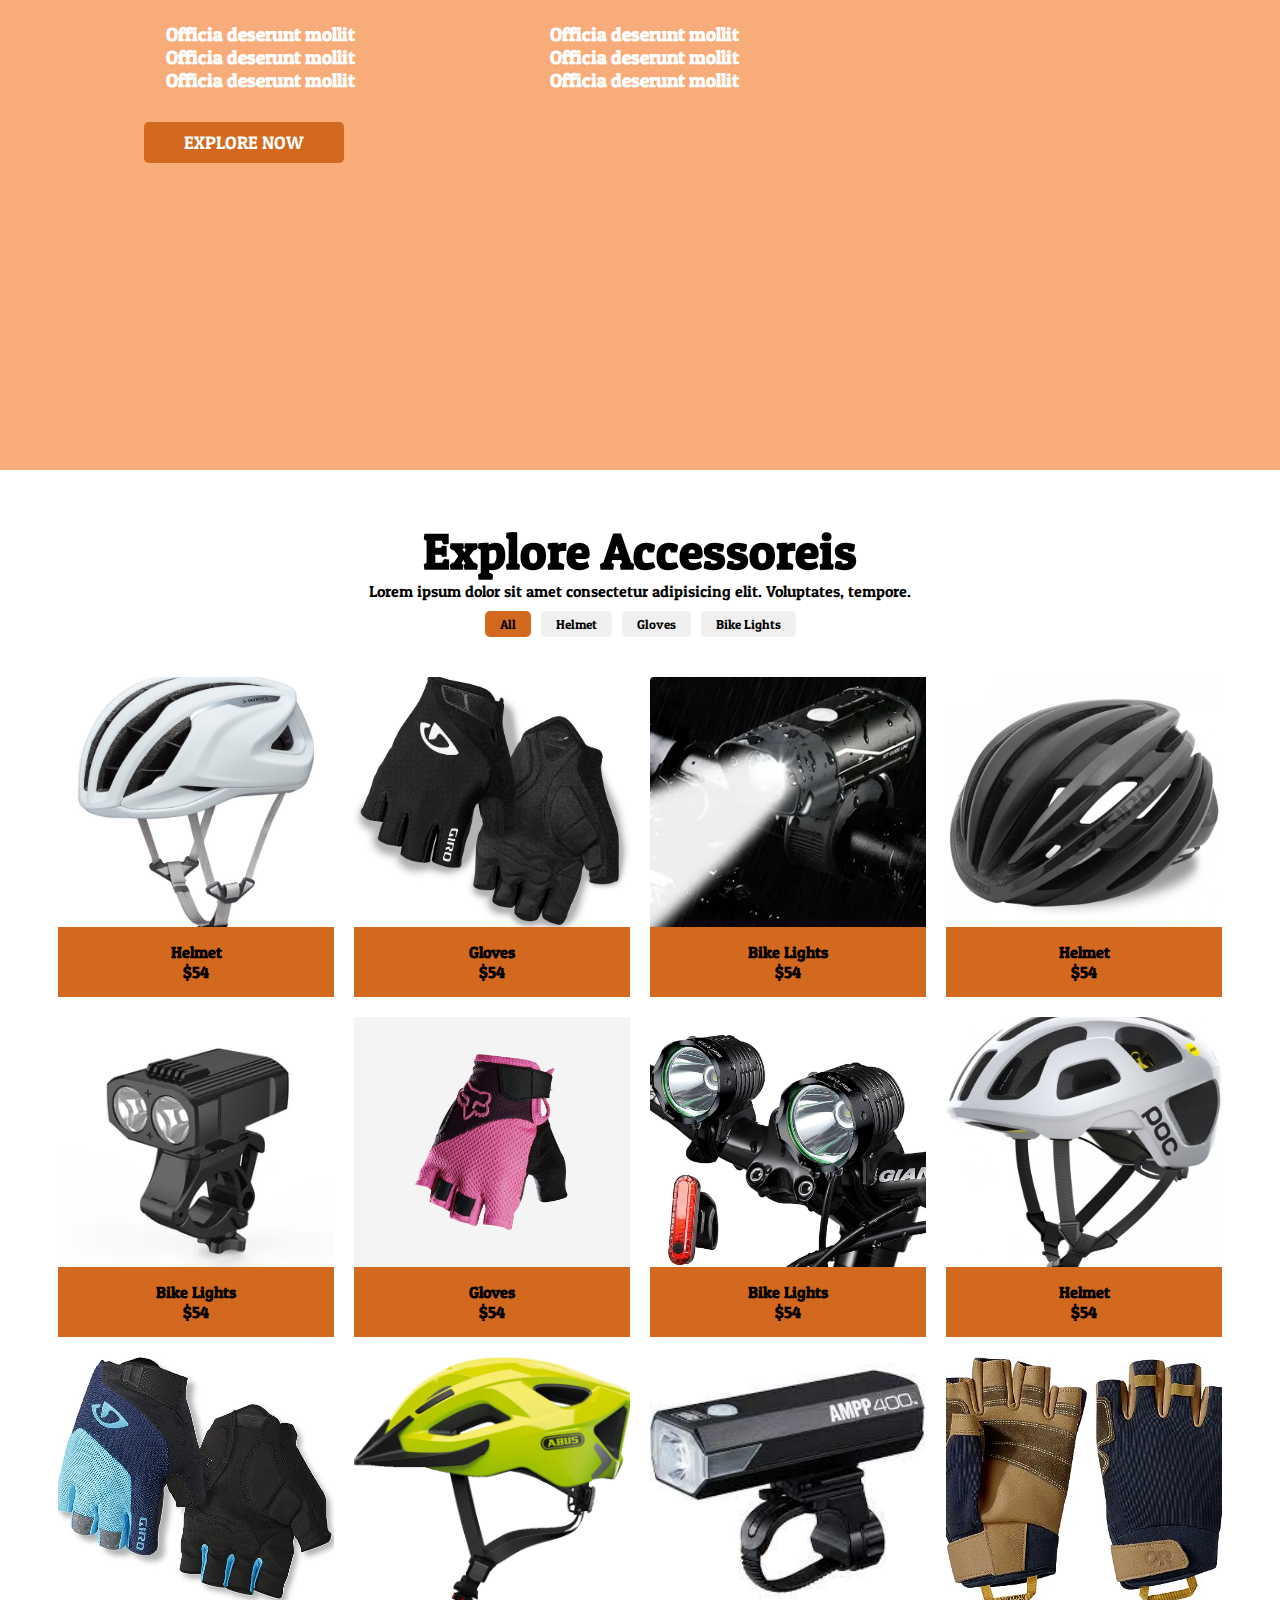
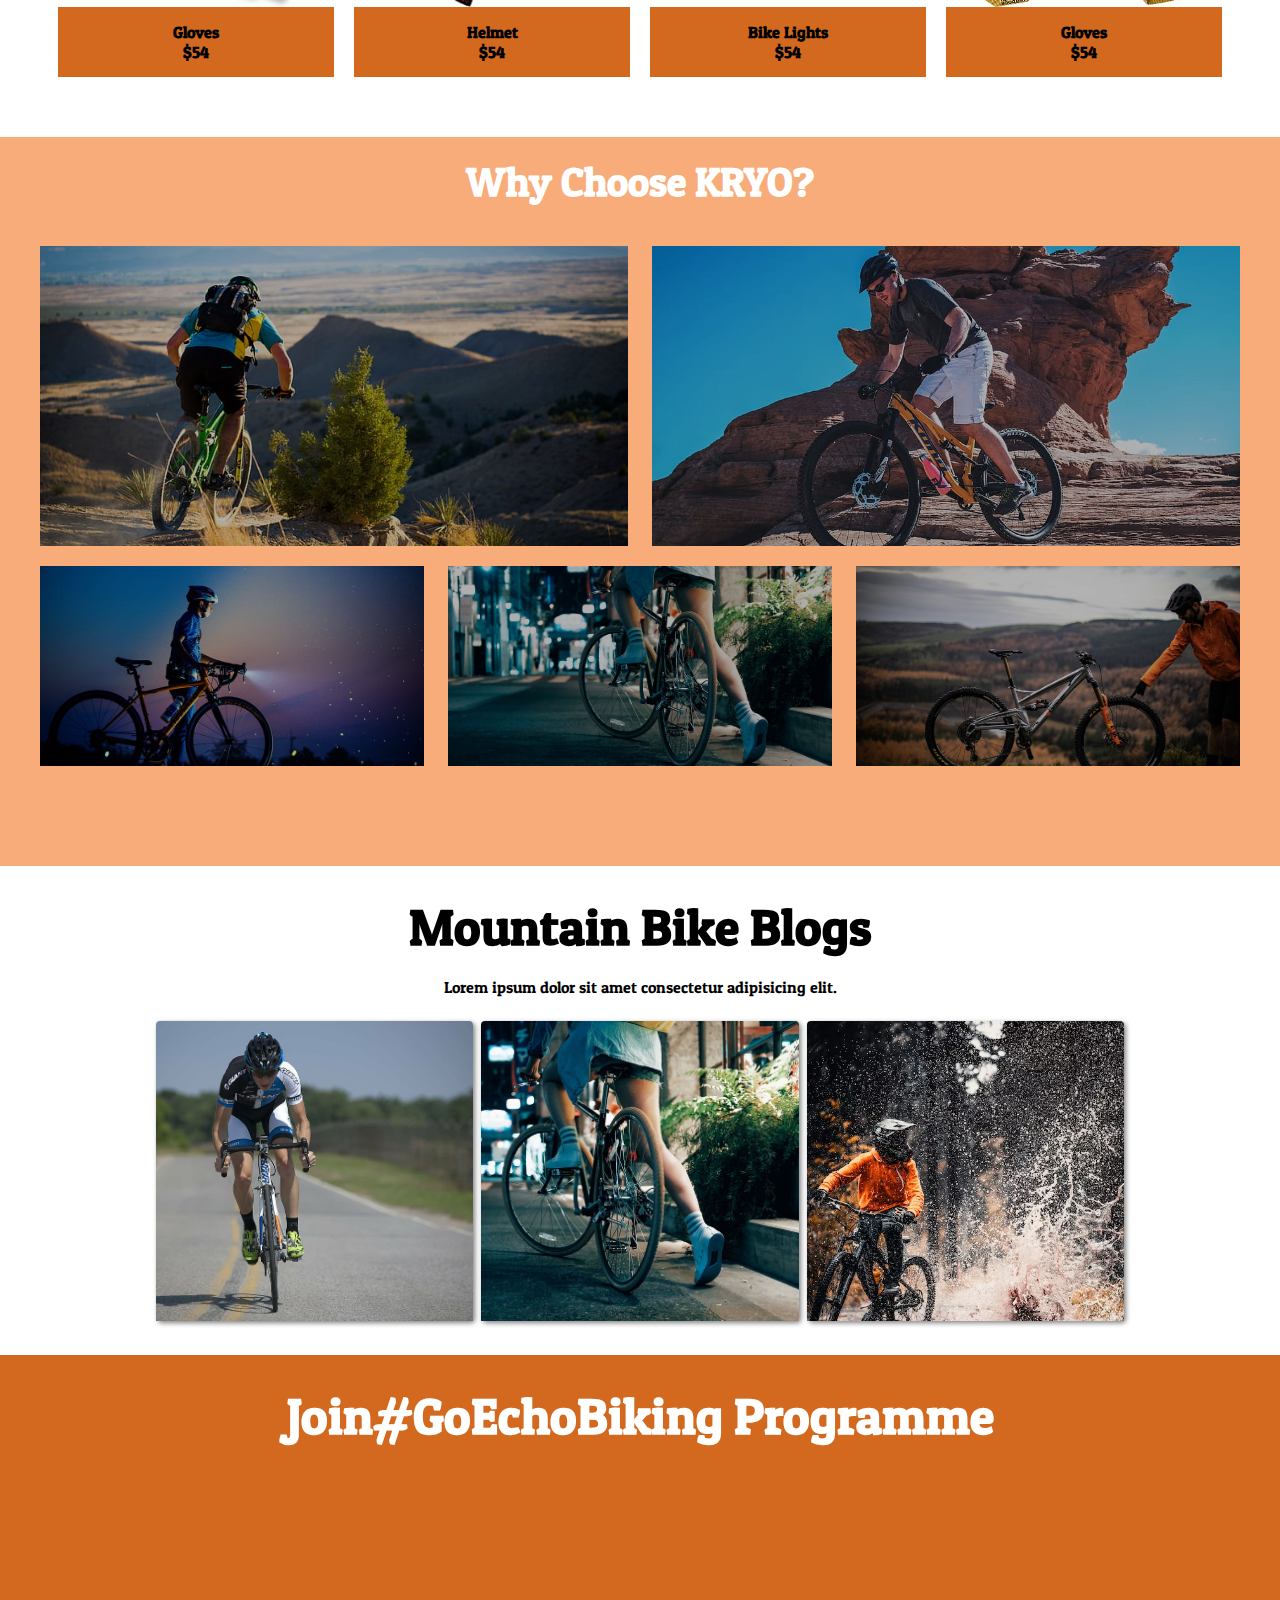
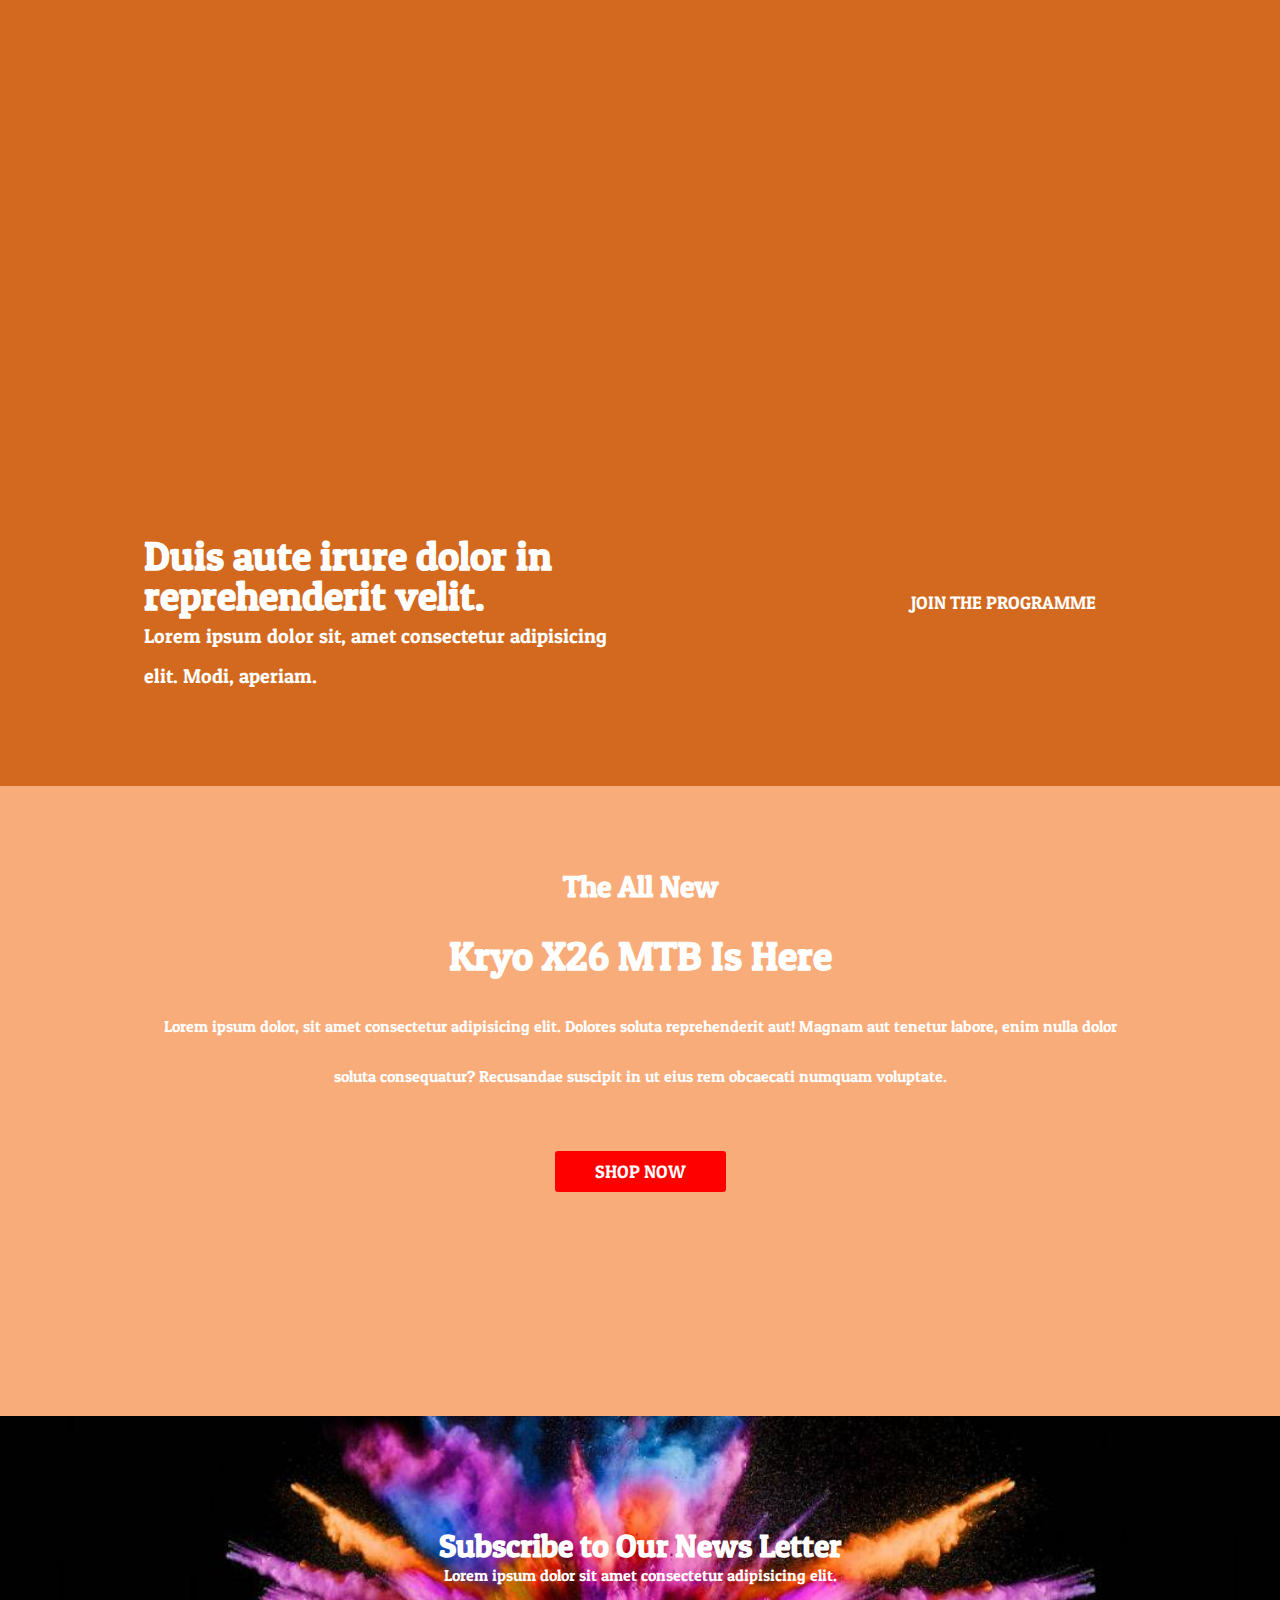
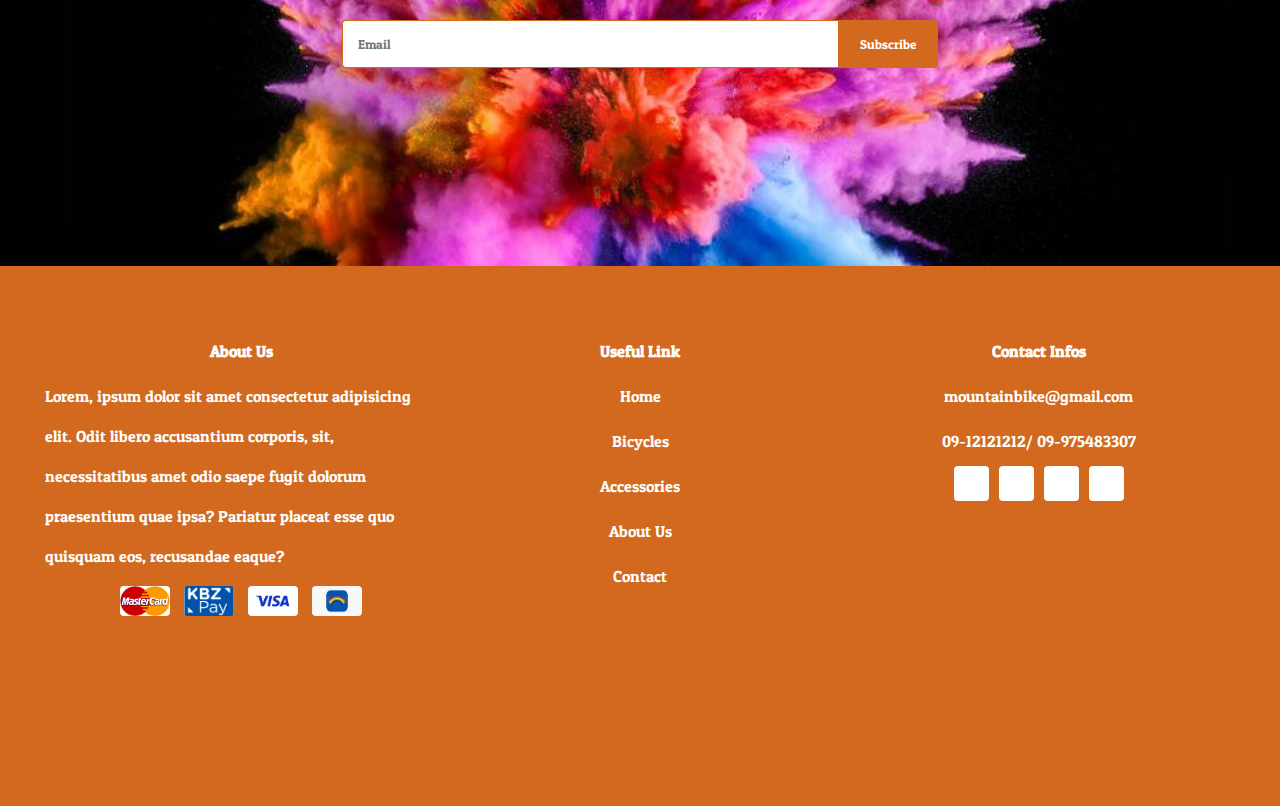
==== commit f57d79fe: "first commit" ====
--- a/index.html
+++ b/index.html
@@ -639,7 +639,7 @@
                     </div>
 
                     <div class="card small">
-                        <img srcassets/images/bike12.jpg" alt="">
+                        <img src = "assets/images/bike12.jpg" alt="">
                         <div class="content small">
                             <h1>Biggest Service Network</h1>
                             
@@ -647,7 +647,7 @@
                     </div>
 
                     <div class="card small">
-                        <img srcassets/images/bike16.jpg" alt="">
+                        <img src = "assets/images/bike16.jpg" alt="">
                         <div class="content small">
                             <h1>99% Assembled Delivery</h1>
 
@@ -655,7 +655,7 @@
                     </div>
 
                     <div class="card small">
-                        <img srcassets/images/bike14.jpg" alt="">
+                        <img src = "assets/images/bike14.jpg" alt="">
                         <div class="content small">
                             <h1>Free First Bike Service</h1>
                         </div>
@@ -671,7 +671,7 @@
                 <p>Lorem ipsum dolor sit amet consectetur adipisicing elit.</p>
                 <div class="cards">
                     <div class="card">
-                        <img src=assets/images/bike15.jpg" alt="">
+                        <img src="assets/images/bike15.jpg" alt="">
                         <div class="content">
                             <h4>Blog Title - Something</h4>
                             Lorem ipsum dolor sit, amet consectetur adipisicing elit. Quaerat est voluptatum tempora
@@ -680,7 +680,7 @@
                     </div>
 
                     <div class="card">
-                        <img src=assets/images/bike16.jpg" alt="">
+                        <img src="assets/images/bike16.jpg" alt="">
                         <div class="content">
                             <h4>Blog Title - Something</h4>
                             Lorem ipsum dolor sit, amet consectetur adipisicing elit. Quaerat est voluptatum tempora
@@ -689,7 +689,7 @@
                     </div>
 
                     <div class="card">
-                        <img src=assets/images/bike2.avif" alt="">
+                        <img src="assets/images/bike2.avif" alt="">
                         <div class="content">
                             <h4>Blog Title - Something</h4>
                             Lorem ipsum dolor sit, amet consectetur adipisicing elit. Quaerat est voluptatum tempora
--- a/assets/css/app.css
+++ b/assets/css/app.css
@@ -373,7 +373,7 @@
 
 #collection{
     padding:20px 0;
-    background-image:url('assets/images/new bike7.avif');
+    background-image:url('/assets/images/new bike7.avif');
     background-size:cover;
     background-position:100% 40%;
     background-attachment:fixed;
@@ -456,7 +456,7 @@
 
 #collection.collection2{
     padding:25px 0;
-    background-image:url('assets/images/bike18.avif');
+    background-image:url('/assets/images/bike18.avif');
     background-size:cover;
     background-position:100% 40%;
     background-attachment:fixed;
@@ -466,7 +466,7 @@
 
 #collection.collection3{
     padding:25px 0;
-    background-image:url('assets/images/new bike8.avif');
+    background-image:url('/assets/images/new bike8.avif');
     background-size:cover;
     background-position:100% 40%;
     background-attachment:fixed;
@@ -737,7 +737,7 @@
 
 #shop{
     padding:25px 0;
-    background-image:url('assets/images/new bike9.avif');
+    background-image:url('/assets/images/new bike9.avif');
     background-size:cover;
     background-position:100% 40%;
     background-attachment:fixed;
@@ -816,7 +816,7 @@
 #news-letter{
     padding:50px 0;
     height:50vh;
-    background-image:url('assets/images/bg color.jpg');
+    background-image:url('/assets/images/bg color.jpg');
     background-size:cover;
     object-position:100% 0%;
     color:#fff;
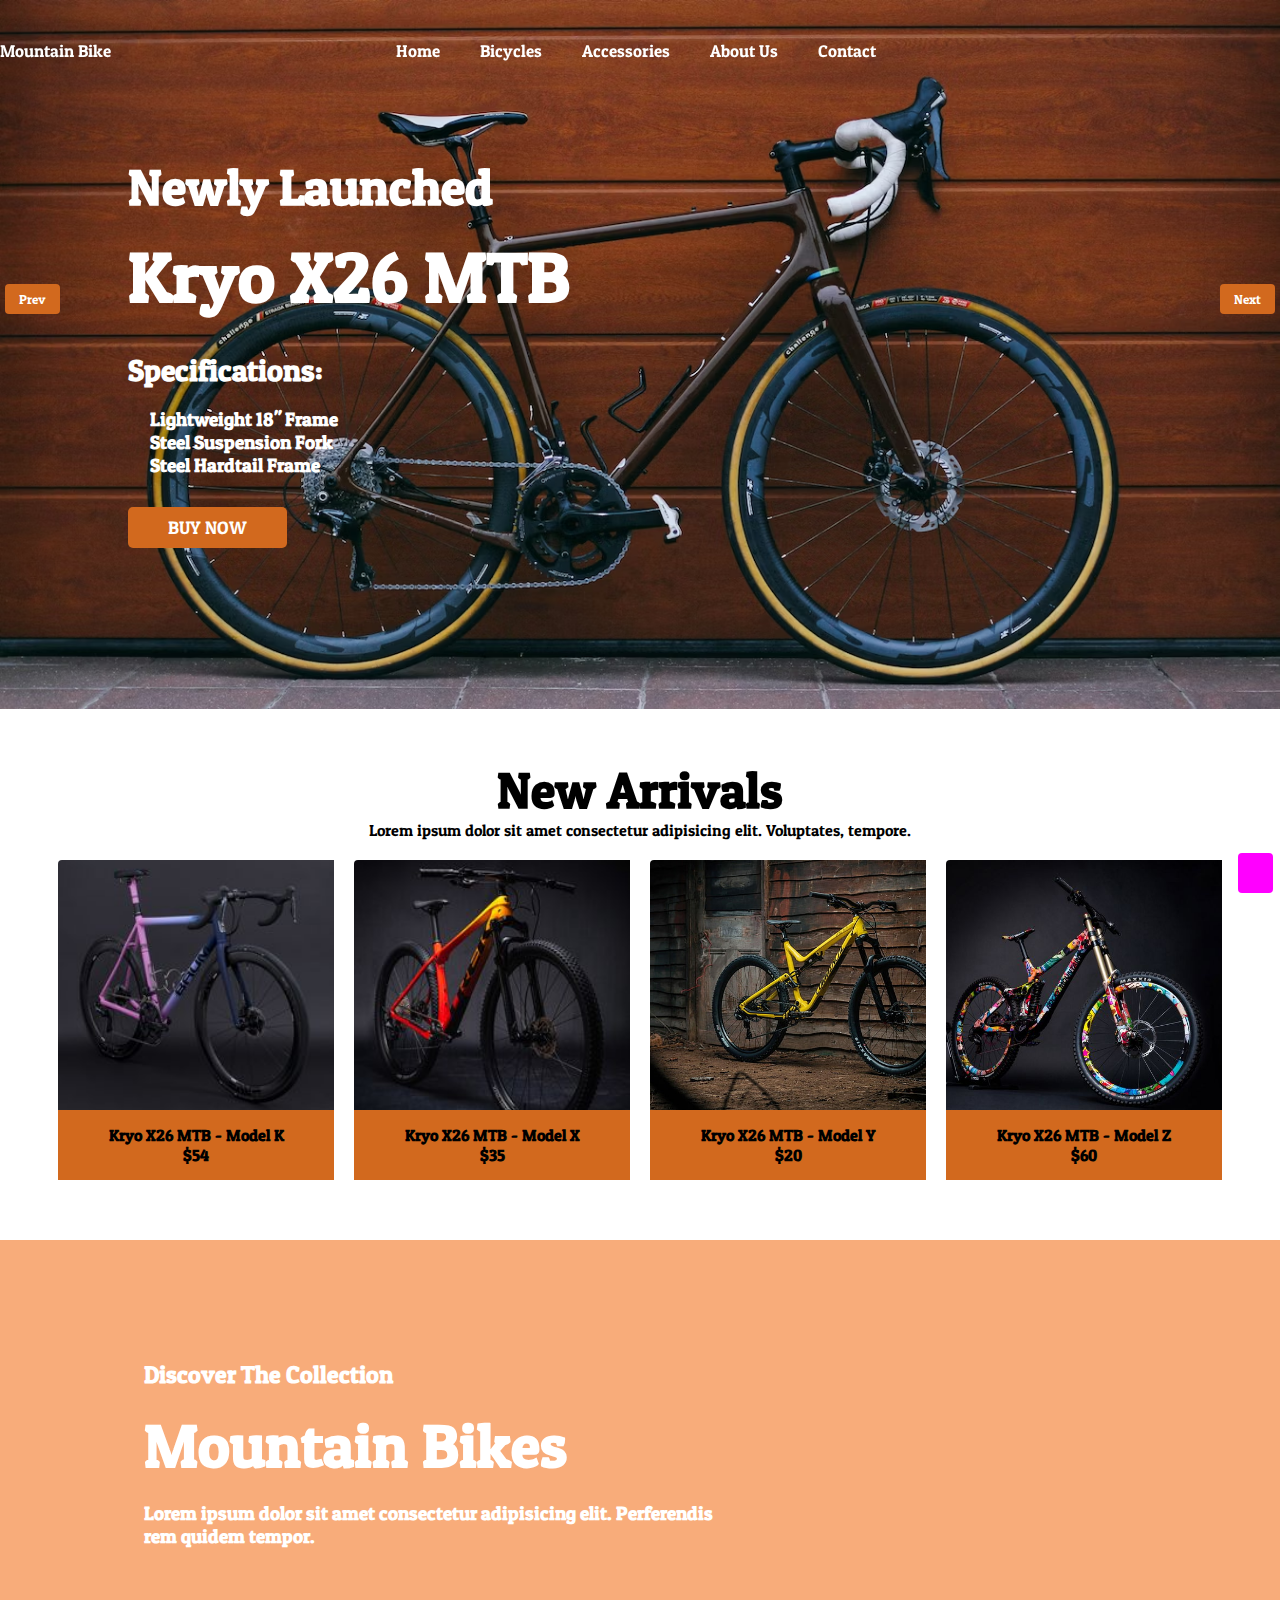
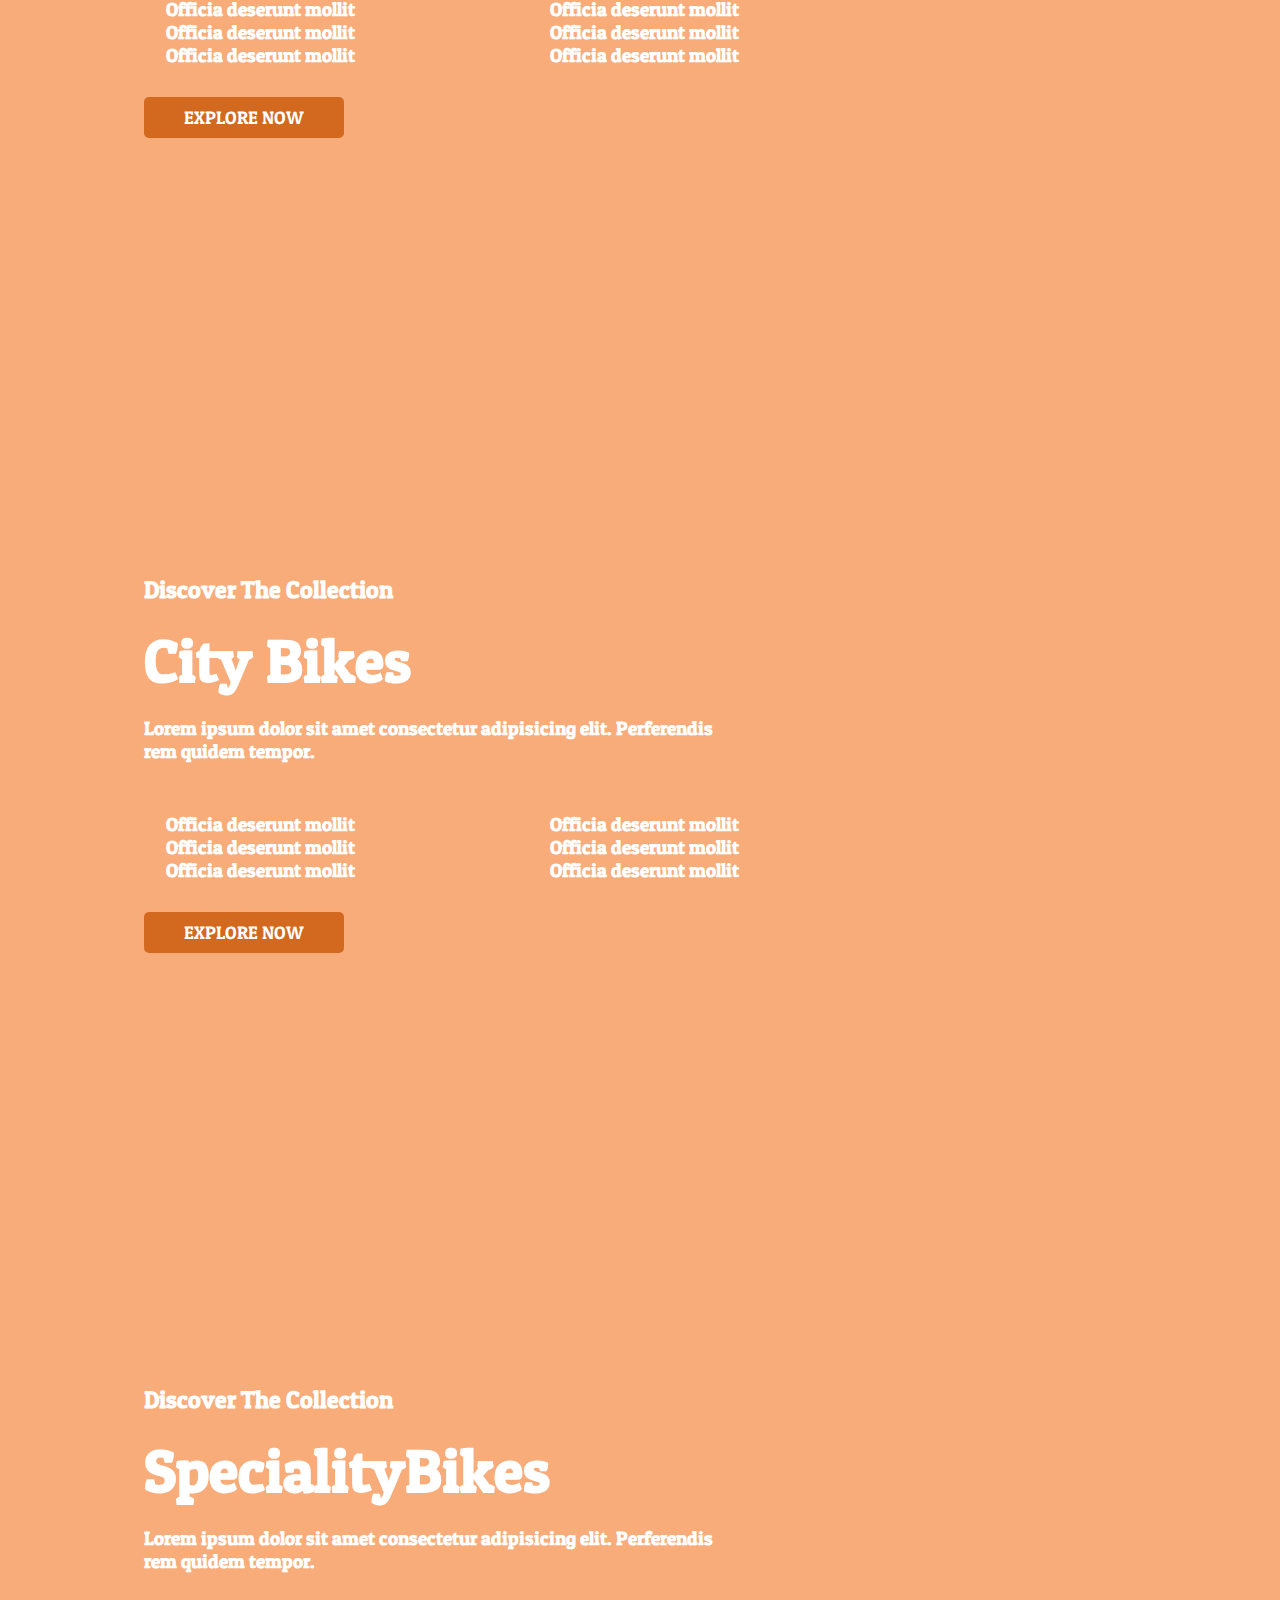
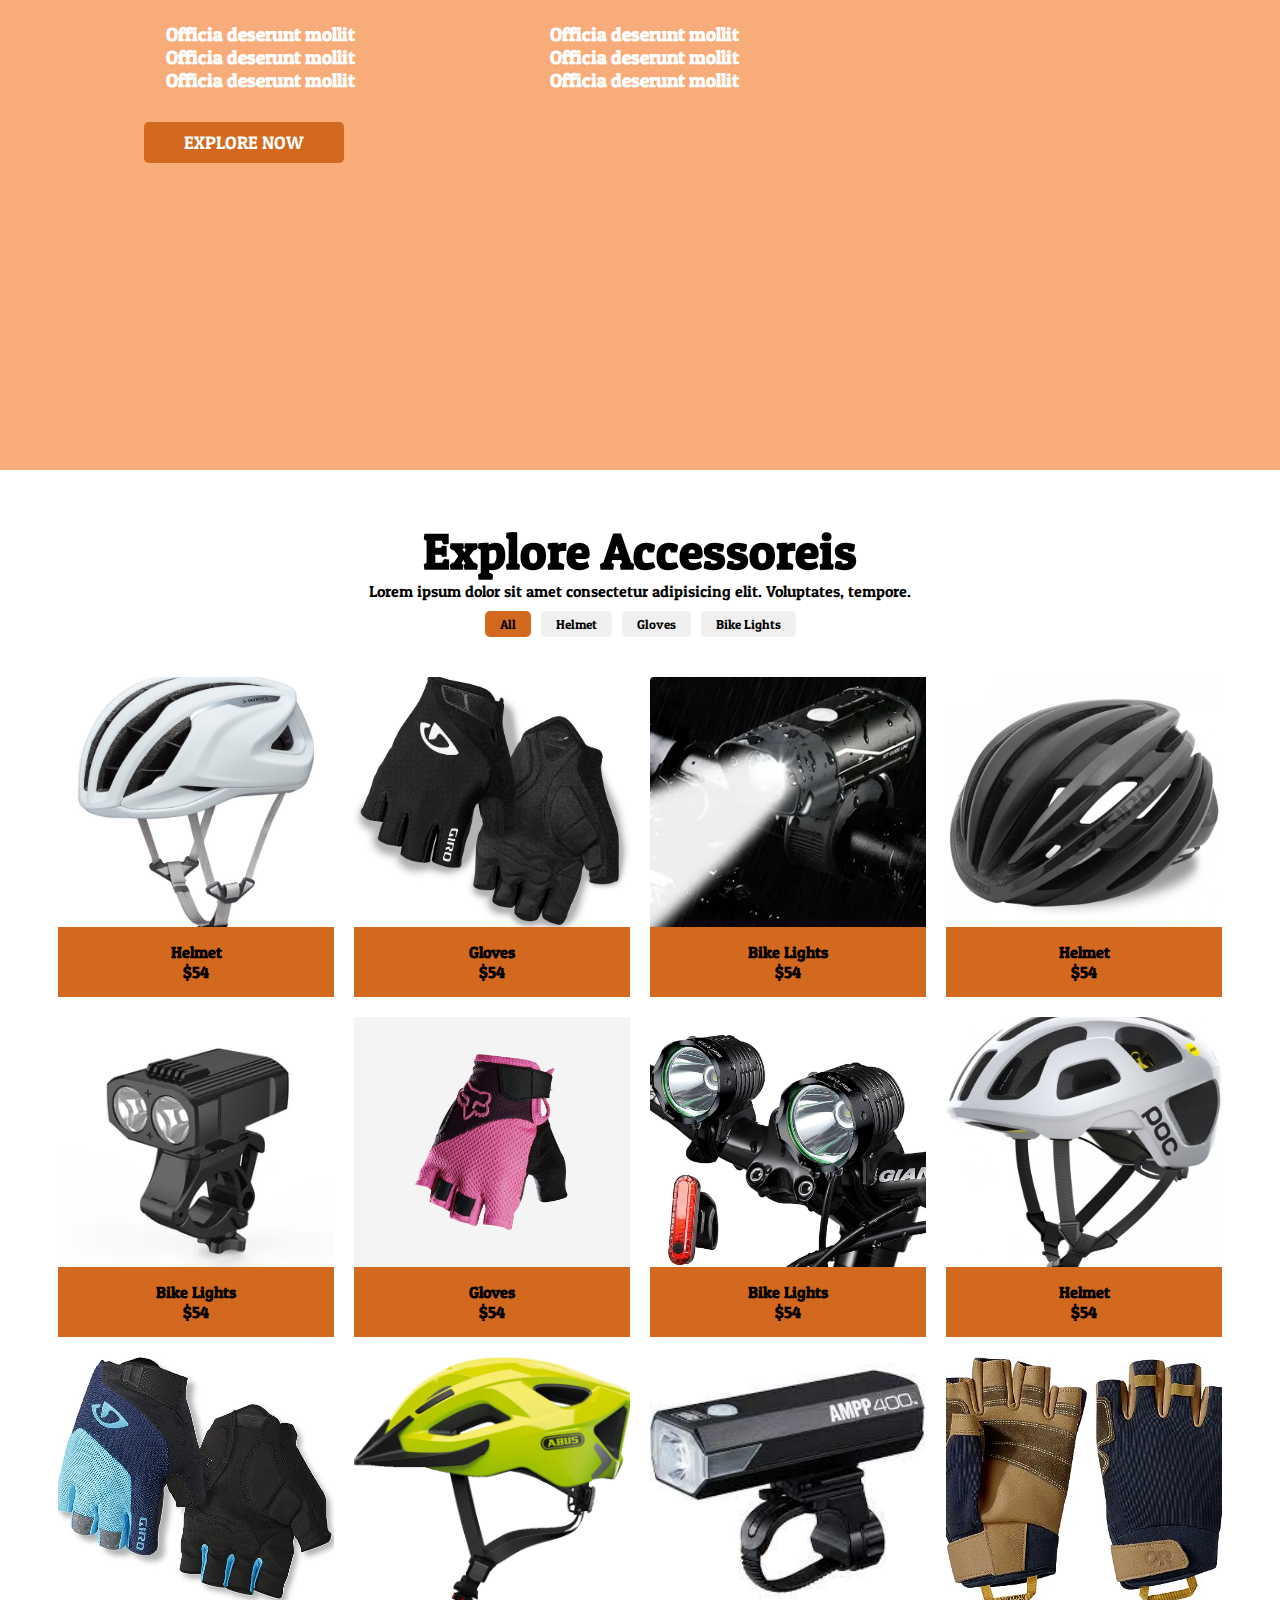
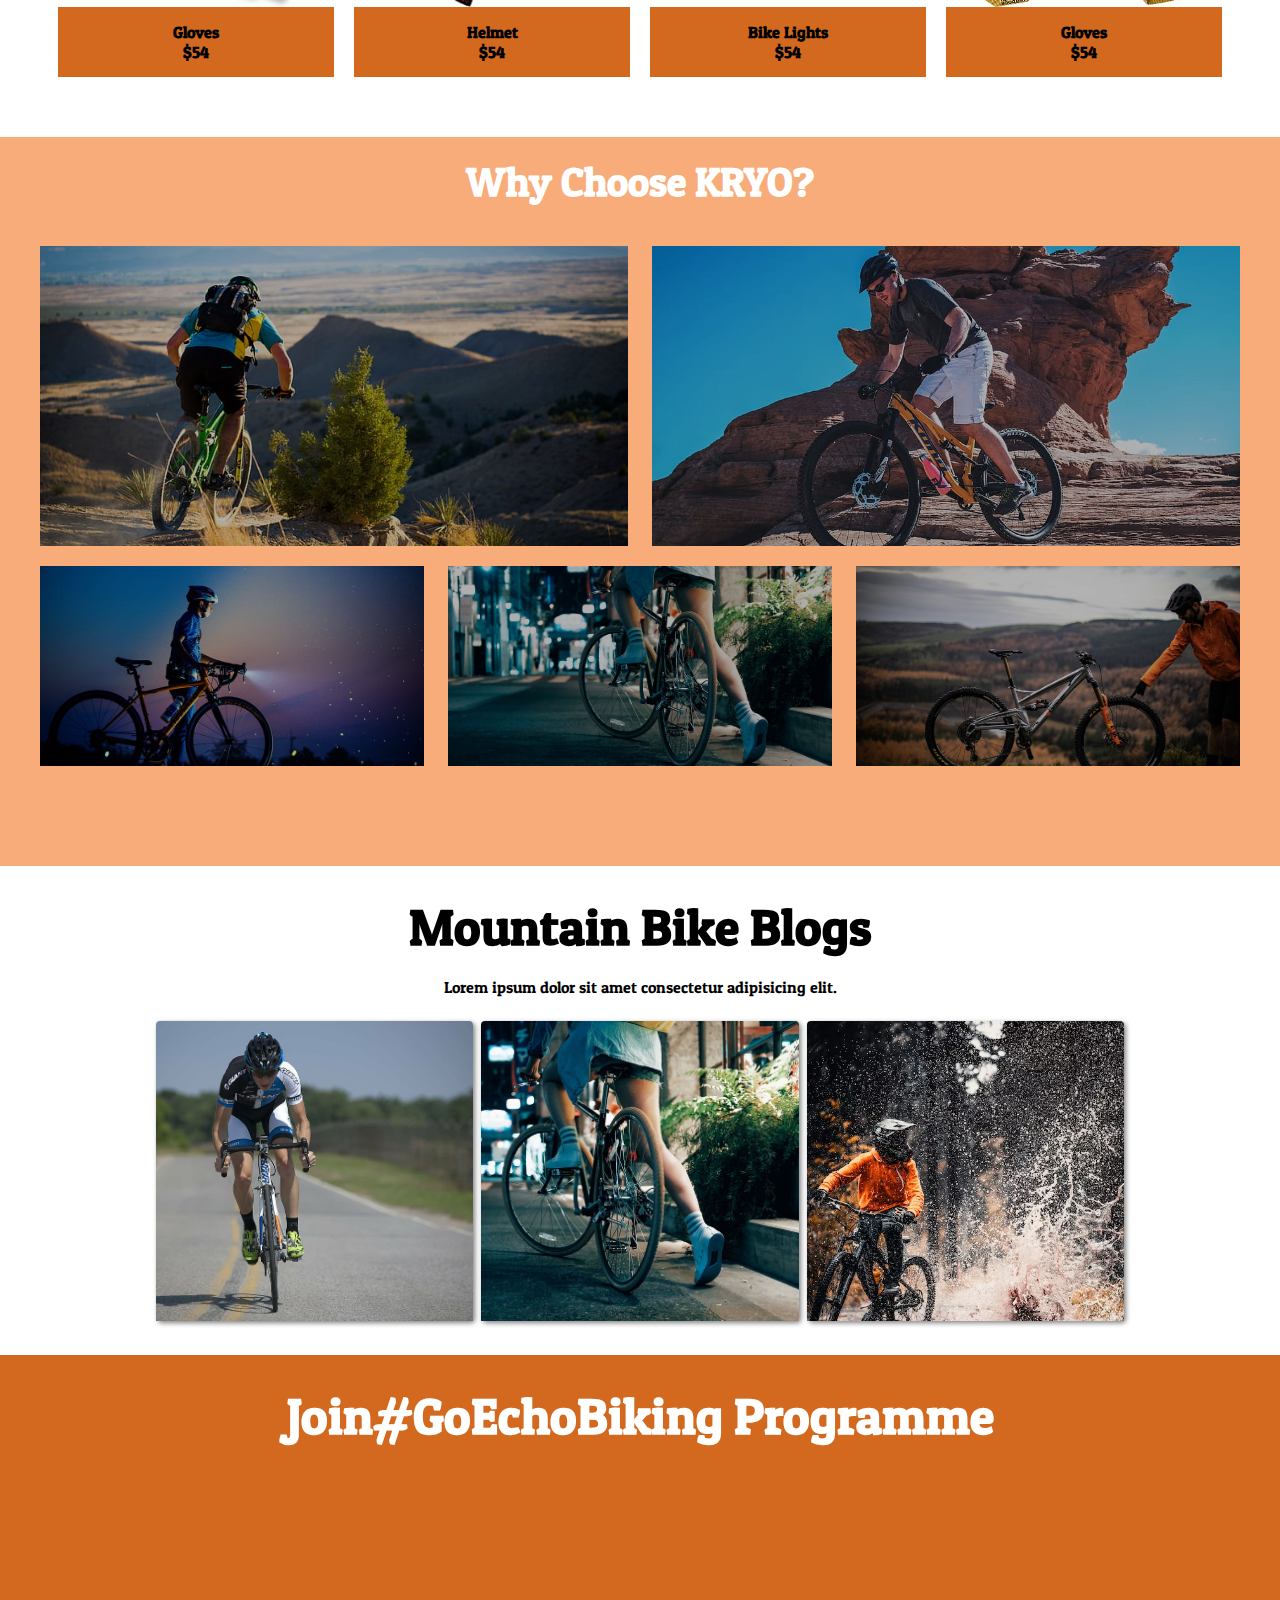
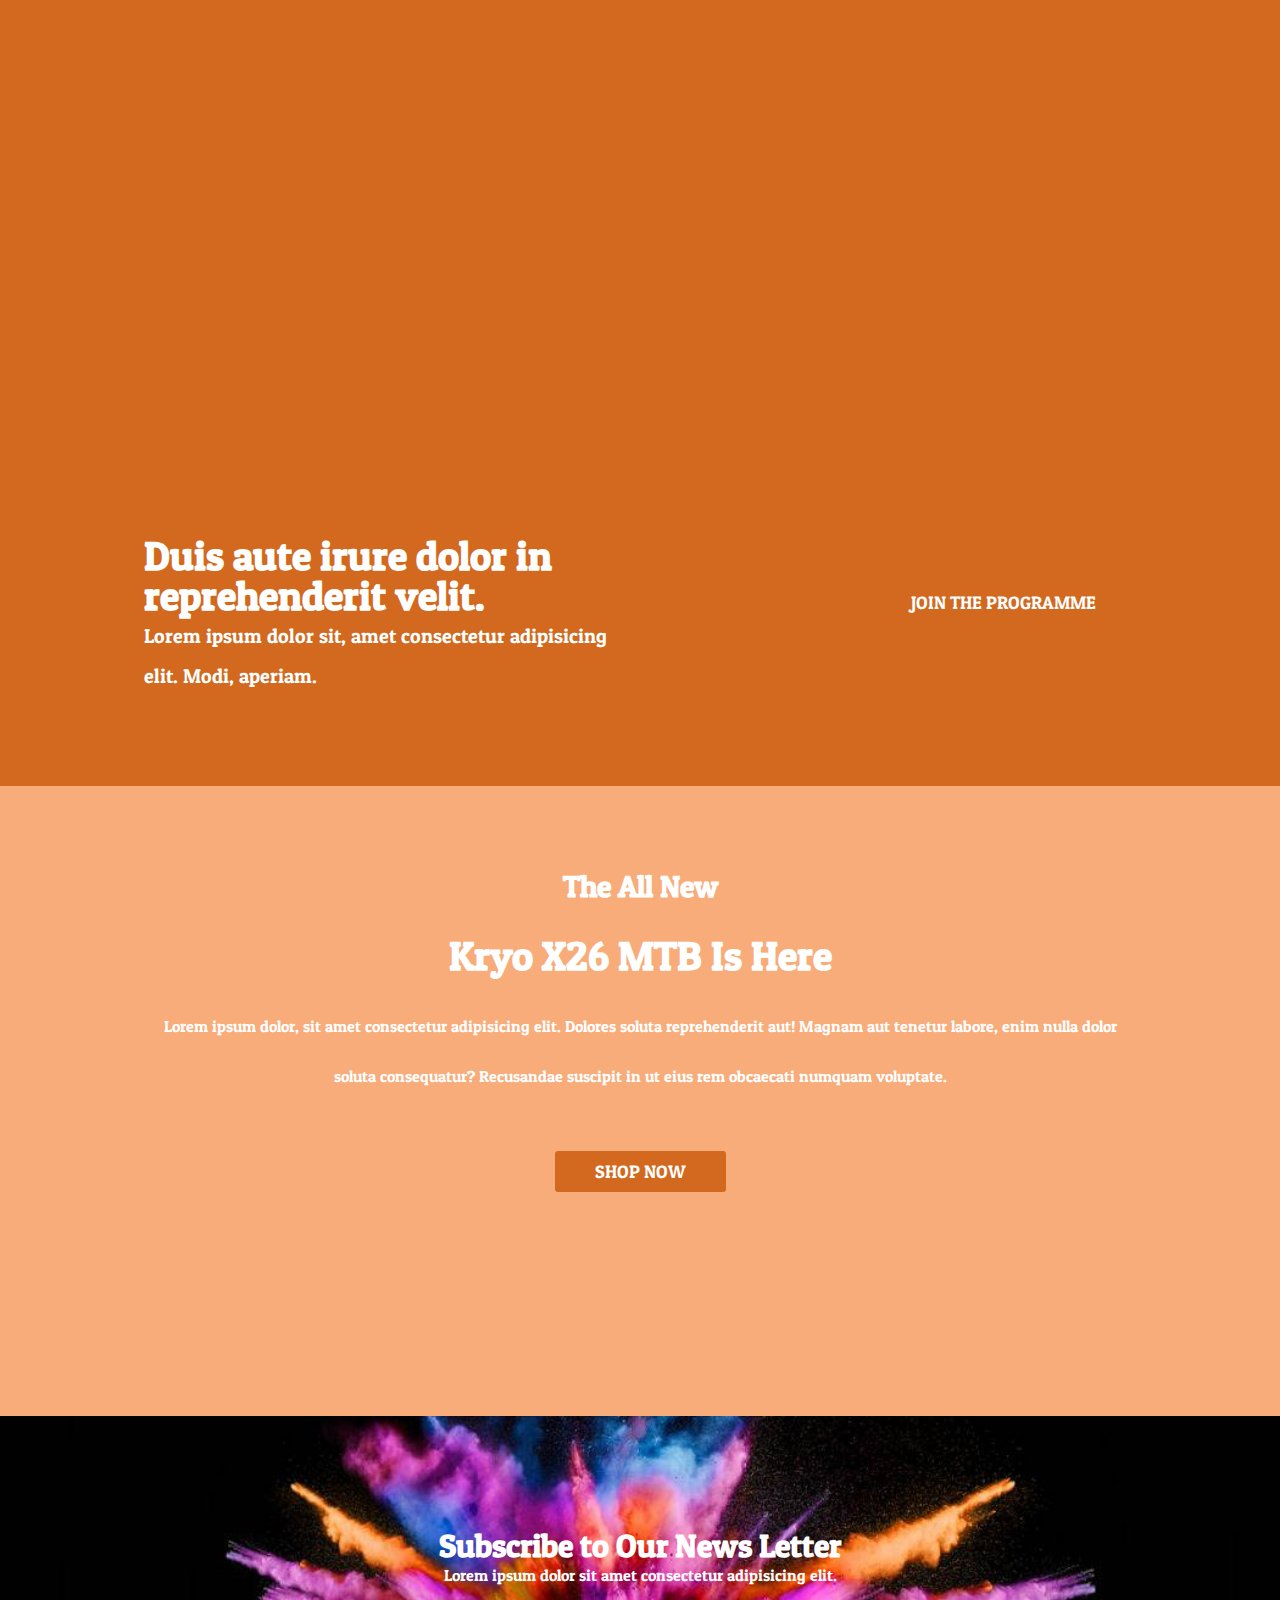
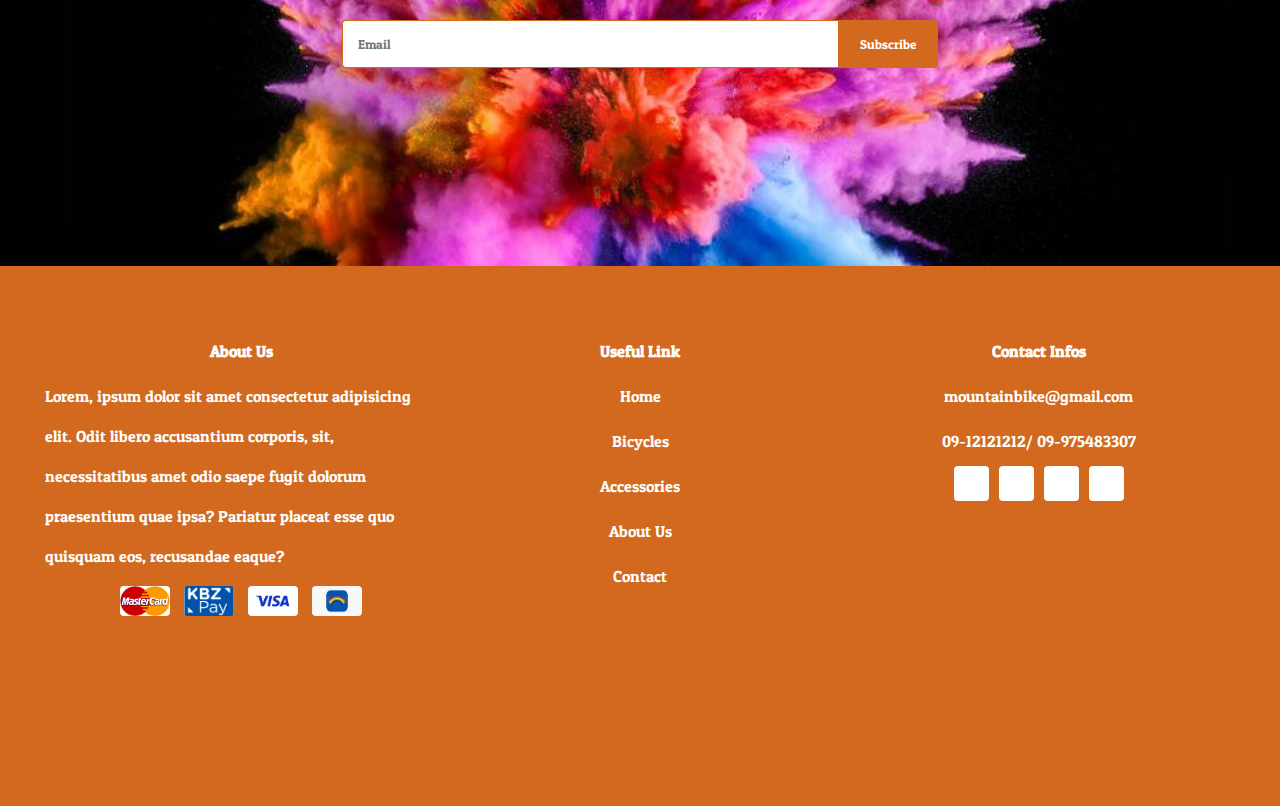
==== commit 1977110e: "mtk-2" ====
--- a/index.html
+++ b/index.html
@@ -7,7 +7,6 @@
     <title>Mountain Bike Project</title>
     <link rel="stylesheet" href="assets/css/app.css">
     <link rel="stylesheet" href="assets/css/media_query.css">
-    <link href="https://unpkg.com/aos@2.3.1/dist/aos.css" rel="stylesheet">
     <link href="https://fonts.googleapis.com/css2?family=Patua+One&display=swap" rel="stylesheet">
     <link rel="stylesheet" href="https://cdnjs.cloudflare.com/ajax/libs/font-awesome/6.4.0/css/all.min.css"
         integrity="sha512-iecdLmaskl7CVkqkXNQ/ZH/XLlvWZOJyj7Yy7tcenmpD1ypASozpmT/E0iPtmFIB46ZmdtAc9eNBvH0H/ZpiBw=="
@@ -66,7 +65,7 @@
         <section id="slider">
             <div class="container">
                 <img src="assets/images/home bicycle.avif" id="slider1" class="slider active">
-                <img src="assets/images/new bike2.avif" id="slider2" class="slider">
+                <img src="assets/images/bike18.avif" id="slider2"class="slider">
                 <img src="assets/images/new bike4.avif" id="slider3" class="slider">
 
                 <div class="controls">
@@ -625,7 +624,7 @@
                         <div class="content">
                             <h1>Light weight</h1>
                             <p class="left">Lorem ipsum dolor sit amet consectetur adipisicing elit. Explicabo
-                                voluptates animi labore architecto assumenda fuga?</p>
+                                voluptates animi</p>
                         </div>
                     </div>
 
@@ -634,13 +633,13 @@
                         <div class="content">
                             <h1>Lifetime Warrenty</h1>
                             <p class="left">Lorem ipsum dolor sit amet consectetur adipisicing elit. Explicabo
-                                voluptates animi labore architecto assumenda fuga?</p>
+                                voluptates animi</p>
                         </div>
                     </div>
 
                     <div class="card small">
                         <img src = "assets/images/bike12.jpg" alt="">
-                        <div class="content small">
+                        <div class="content2 small">
                             <h1>Biggest Service Network</h1>
                             
                         </div>
@@ -648,7 +647,7 @@
 
                     <div class="card small">
                         <img src = "assets/images/bike16.jpg" alt="">
-                        <div class="content small">
+                        <div class="content2 small">
                             <h1>99% Assembled Delivery</h1>
 
                         </div>
@@ -656,7 +655,7 @@
 
                     <div class="card small">
                         <img src = "assets/images/bike14.jpg" alt="">
-                        <div class="content small">
+                        <div class="content2 small">
                             <h1>Free First Bike Service</h1>
                         </div>
                     </div>
--- a/assets/css/app.css
+++ b/assets/css/app.css
@@ -129,6 +129,8 @@
   position:relative;
 }
 
+
+
 #slider .content{
     position:absolute;
     top:20%;
@@ -192,7 +194,7 @@
     position:absolute;
     top:0;
     left:0;
-    background-color:yellow;
+    background-color:red;
     transform-origin:top left;
     transform:rotate(90deg);
     transition:all 0.5s;
@@ -373,9 +375,9 @@
 
 #collection{
     padding:20px 0;
-    background-image:url('/assets/images/new bike7.avif');
+    background-image:url("../images/new bike7.avif");
     background-size:cover;
-    background-position:100% 40%;
+    background-position:50% 50%;
     background-attachment:fixed;
     height:90vh;
     color:#fff;
@@ -441,7 +443,7 @@
     position:absolute;
     top:0;
     left:0;
-    background-color:yellow;
+    background-color:red;
     transform-origin:top left;
     transform:rotate(90deg);
     transition:all 0.5s;
@@ -456,9 +458,9 @@
 
 #collection.collection2{
     padding:25px 0;
-    background-image:url('/assets/images/bike18.avif');
+    background-image:url('../images/bike18.avif');
     background-size:cover;
-    background-position:100% 40%;
+    background-position:50% 50%;
     background-attachment:fixed;
     height:90vh;
     color:#fff;
@@ -466,9 +468,9 @@
 
 #collection.collection3{
     padding:25px 0;
-    background-image:url('/assets/images/new bike8.avif');
+    background-image:url('../images/new bike8.avif');
     background-size:cover;
-    background-position:100% 40%;
+    background-position:50% 50%;
     background-attachment:fixed;
     height:90vh;
     color:#fff;
@@ -515,7 +517,7 @@
     object-fit:cover;
 }
 
-#why .cards .card .content{  
+#why .cards .card .content, .content2{  
     background-color:#ff6c04;
     position:absolute;
     top:100%;
@@ -546,7 +548,7 @@
     object-fit:cover;
 }
 
-#why .cards .card .content.small{
+#why .cards .card .content2.small{
     position:absolute;
     top:-20%;
     left:-50%;
@@ -562,7 +564,7 @@
     transition:all 0.5s;
 }
 
-#why .cards .card:hover .content.small{
+#why .cards .card:hover .content2.small{
     top:-16.8%;
     left:15%;
     overflow:hidden;
@@ -635,7 +637,7 @@
     position:absolute;
     top:0;
     left:0;
-    background-color:yellow;
+    background-color:red;
     transform-origin:top left;
     transform:rotate(90deg);
     transition:all 0.5s;
@@ -737,7 +739,7 @@
 
 #shop{
     padding:25px 0;
-    background-image:url('/assets/images/new bike9.avif');
+    background-image:url('../images/new bike9.avif');
     background-size:cover;
     background-position:100% 40%;
     background-attachment:fixed;
@@ -769,7 +771,7 @@
     display:block;
     margin:50px auto;
     padding:10px 40px;
-    background-color:red;
+    background-color:#d2691e;
     color:#fff;
     border-radius:3px;
     border:none;
@@ -786,7 +788,7 @@
     position:absolute;
     top:0;
     left:0;
-    background-color:#7FFF00;
+    background-color:red;
     transform-origin:top left;
     transform:rotate(90deg);
     transition:all 0.5s;
@@ -816,7 +818,7 @@
 #news-letter{
     padding:50px 0;
     height:50vh;
-    background-image:url('/assets/images/bg color.jpg');
+    background-image:url('../images/bg color.jpg');
     background-size:cover;
     object-position:100% 0%;
     color:#fff;
--- a/assets/css/media_query.css
+++ b/assets/css/media_query.css
@@ -252,6 +252,37 @@
         flex-direction:column;
     }
 
+    /* why */
+    
+    #why .cards .card .content{
+        font-size:13px;
+        position:absolute;
+        top:100%;
+        left:0%;
+        padding:10px;
+        border-radius:0 8rem 0 3rem;
+    }
+
+    #why .cards .card:hover .content{
+        visibility:visible;
+        top:50%;
+    }
+
+    /* shop */
+    #shop{
+        background-position:50% 50%;
+    }
+
+    /* new letter */
+
+    #news-letter{
+        background-position:50% 50%;
+
+    }
+
+
+
+
     /* Footer */
     #footer > .container{
         flex-direction:column;
